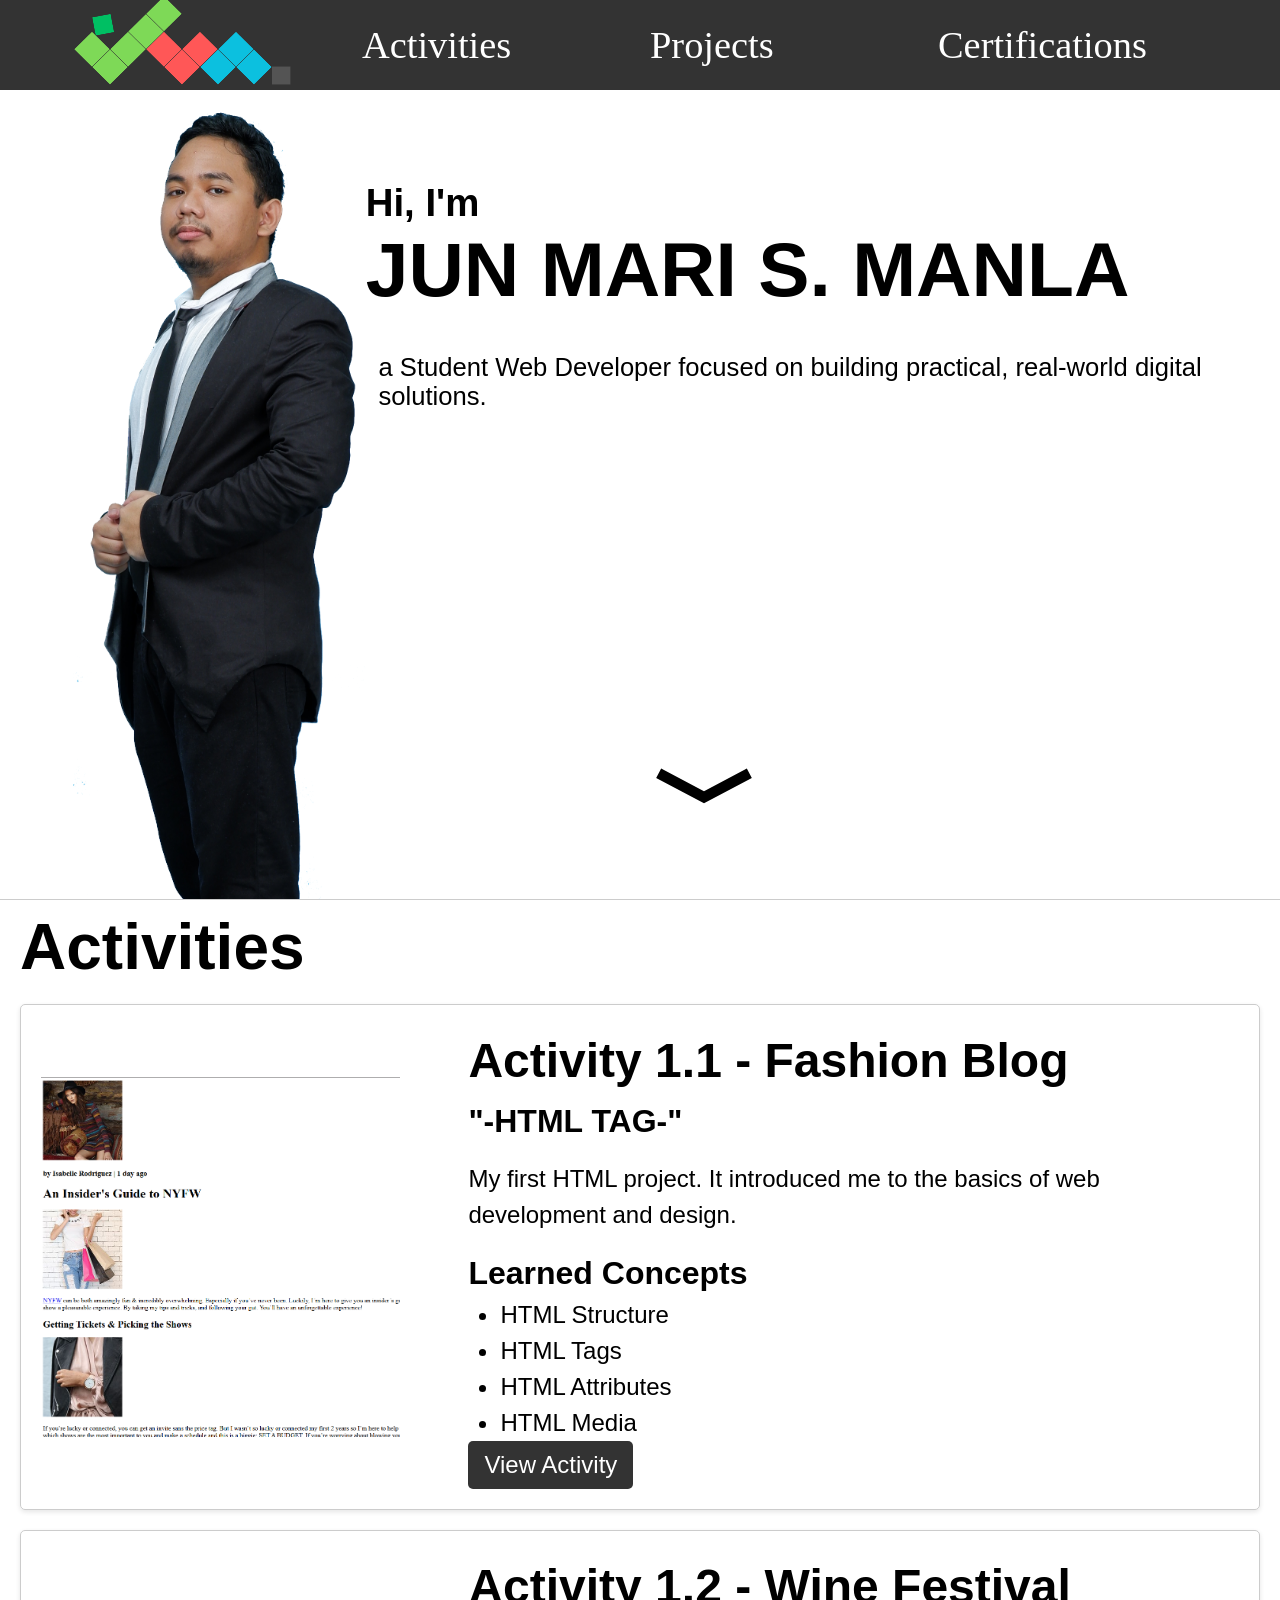
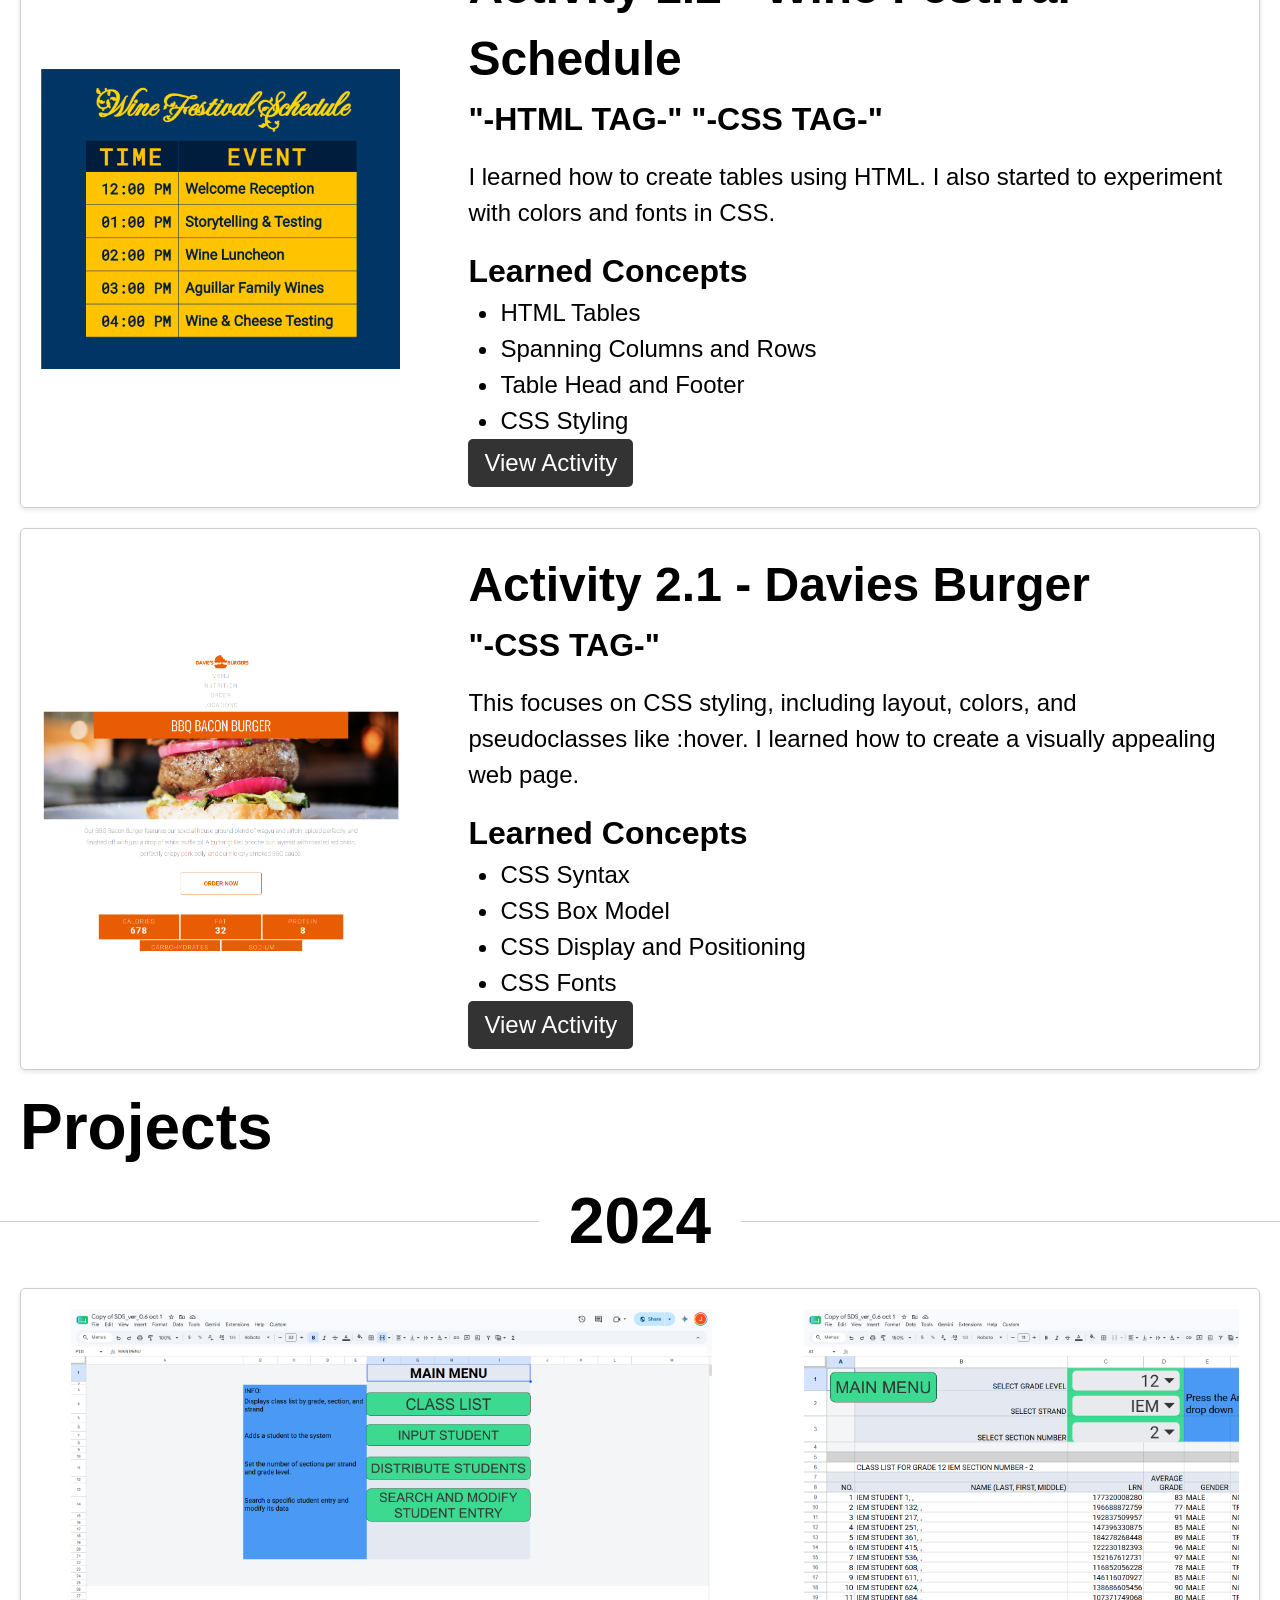
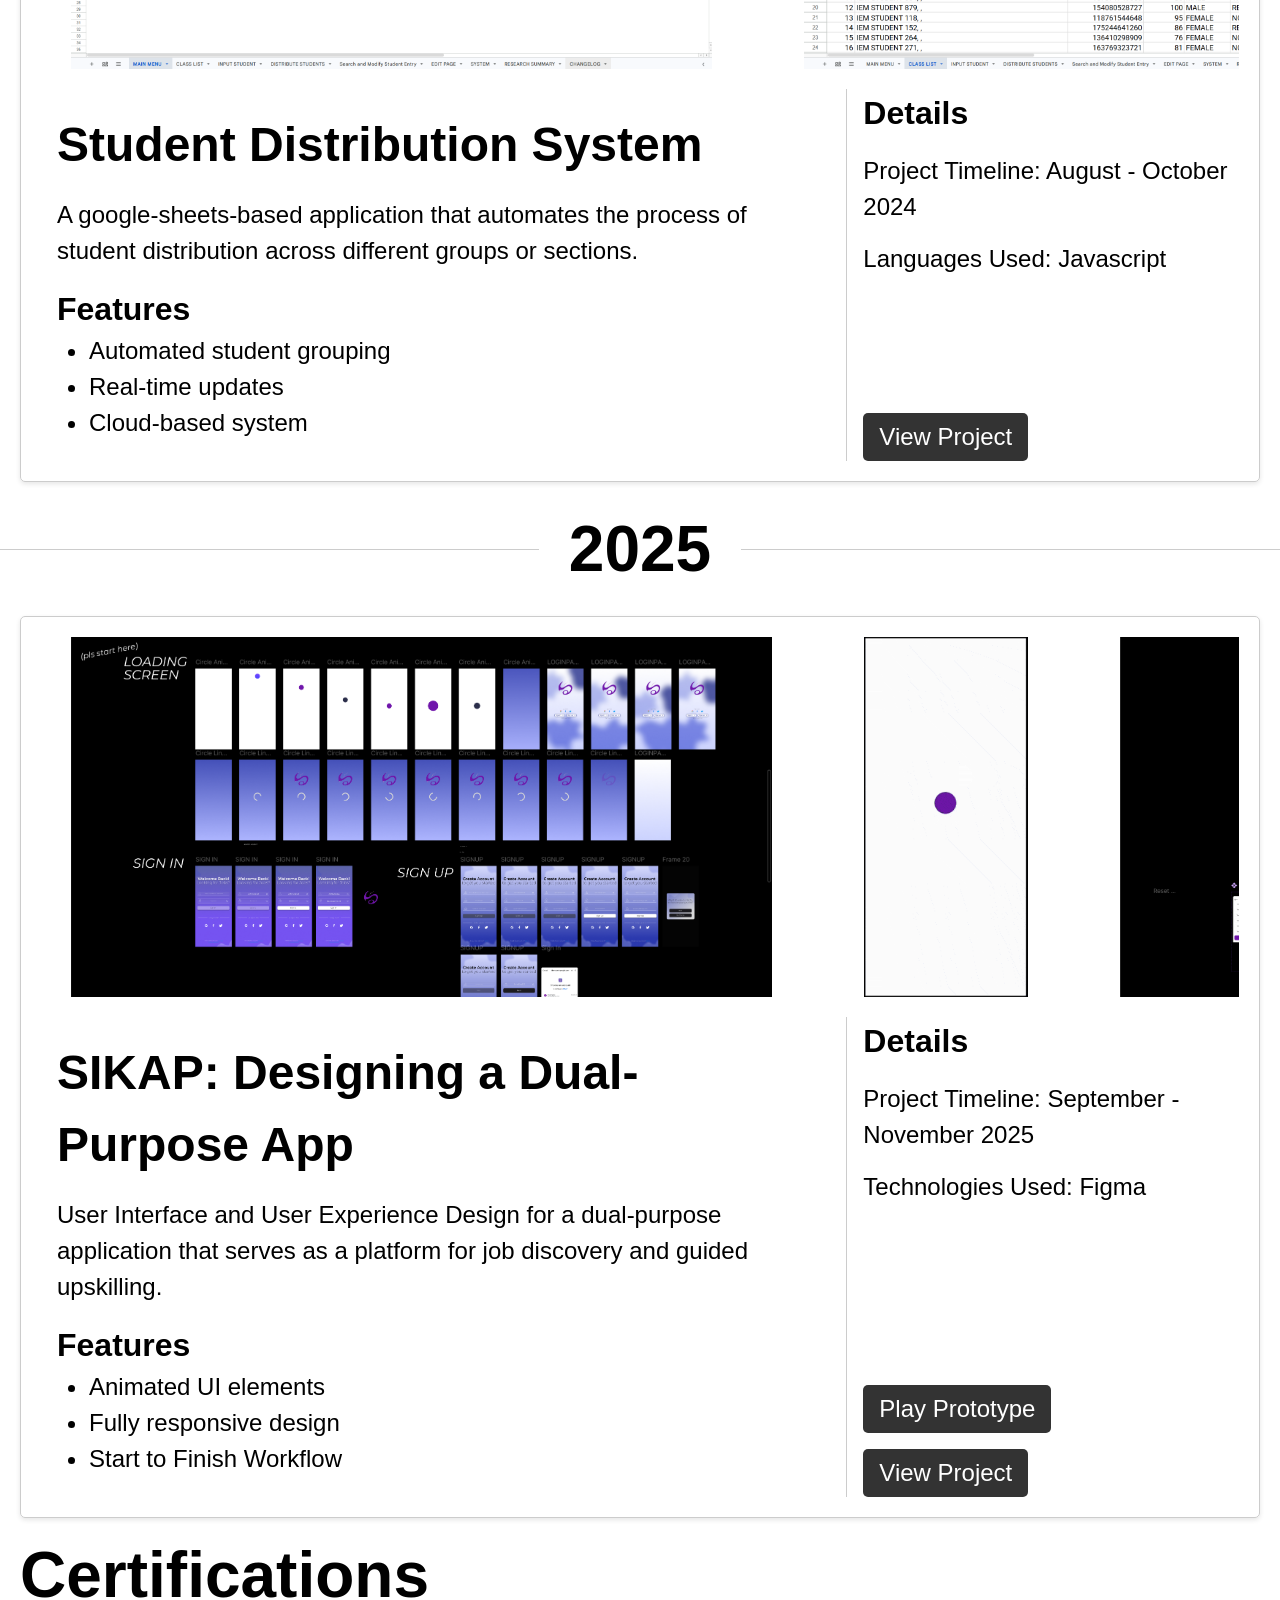
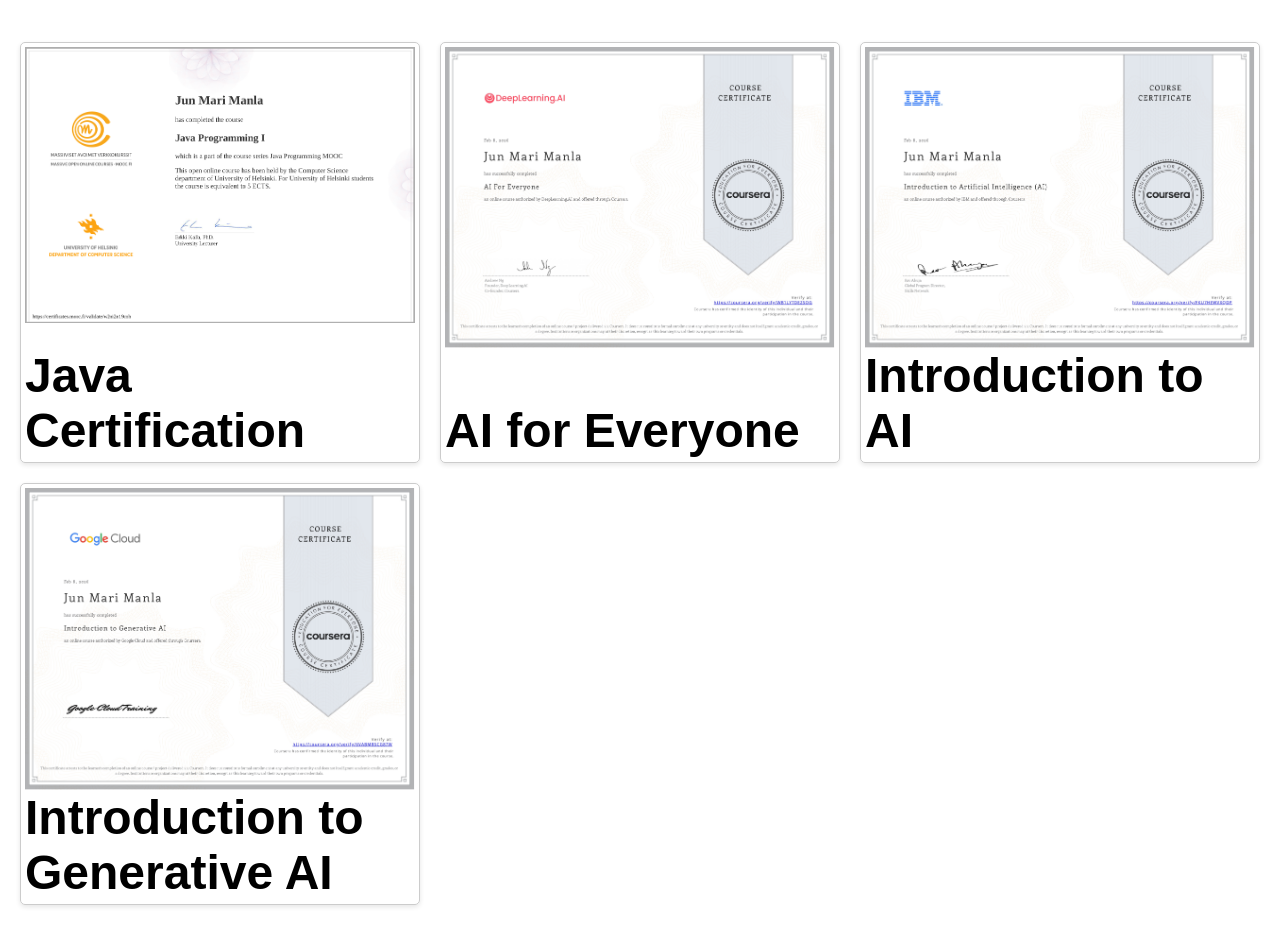
==== Portfolio/index.html @ 70e0fa08 "initial portfolio design" ====
<!doctype html>
<html lang="en">
    <head>
        <meta charset="UTF-8" />
        <meta name="viewport" content="width=device-width, initial-scale=1.0" />
        <title>Portfolio</title>
        <link rel="stylesheet" href="styles.css" />
    </head>

    <body>
        <header>
            <a href="#landing-page"
                ><img src="./Assets/web-logo.svg" alt="Web Logo"
            /></a>
            <a href="#activities">Activities</a>
            <a href="#projects">Projects</a>
            <a href="#certifications">Certifications</a>
        </header>

        <div id="landing-page">
            <img src="./Assets/me.png" alt="author image" />
            <div class="introduction">
                <h2 class="big">Hi, I'm</h2>
                <h1 class="huge">JUN MARI S. MANLA</h1>
                <p class="medium">
                    a Student Web Developer focused on building practical,
                    real-world digital solutions.
                </p>
                <a href="#activities" class="down-arrow"
                    ><img
                        src="./Assets/arrow-down-wide-line.svg"
                        alt="Down Arrow"
                /></a>
            </div>
        </div>

        <h1 id="activities">Activities</h1>
        <div id="act-container">
            <div class="activity">
                <img
                    src="./Assets/fashionblog.png"
                    alt="Fashion Blog Activity"
                />
                <div class="activity-details">
                    <h2>Activity 1.1 - Fashion Blog</h2>
                    <h3>"-HTML TAG-"</h3>
                    <p>
                        My first HTML project. It introduced me to the basics of
                        web development and design.
                    </p>
                    <h3>Learned Concepts</h3>
                    <ul>
                        <li>HTML Structure</li>
                        <li>HTML Tags</li>
                        <li>HTML Attributes</li>
                        <li>HTML Media</li>
                    </ul>
                    <a
                        href="https://june-05.github.io/Activities/Fashion/"
                        target="_blank"
                        rel="noopener noreferrer"
                    >
                        <button><p>View Activity</p></button>
                    </a>
                </div>
            </div>

            <div class="activity">
                <img
                    src="./Assets/WineFestival.png"
                    alt="Wine Festival Schedule Activity"
                />
                <div class="activity-details">
                    <h2>Activity 1.2 - Wine Festival Schedule</h2>
                    <h3>"-HTML TAG-" "-CSS TAG-"</h3>
                    <p>
                        I learned how to create tables using HTML. I also
                        started to experiment with colors and fonts in CSS.
                    </p>
                    <h3>Learned Concepts</h3>
                    <ul>
                        <li>HTML Tables</li>
                        <li>Spanning Columns and Rows</li>
                        <li>Table Head and Footer</li>
                        <li>CSS Styling</li>
                    </ul>
                    <a
                        href="https://june-05.github.io/Activities/Wine/"
                        target="_blank"
                        rel="noopener noreferrer"
                    >
                        <button><p>View Activity</p></button>
                    </a>
                </div>
            </div>

            <div class="activity">
                <img src="./Assets/Burger.png" alt="Davies Burger Activity" />
                <div class="activity-details">
                    <h2>Activity 2.1 - Davies Burger</h2>
                    <h3>"-CSS TAG-"</h3>
                    <p>
                        This focuses on CSS styling, including layout, colors,
                        and pseudoclasses like :hover. I learned how to create a
                        visually appealing web page.
                    </p>
                    <h3>Learned Concepts</h3>
                    <ul>
                        <li>CSS Syntax</li>
                        <li>CSS Box Model</li>
                        <li>CSS Display and Positioning</li>
                        <li>CSS Fonts</li>
                    </ul>
                    <a
                        href="https://june-05.github.io/Activities/Burger/"
                        target="_blank"
                        rel="noopener noreferrer"
                    >
                        <button><p>View Activity</p></button>
                    </a>
                </div>
            </div>
        </div>

        <h1 id="projects">Projects</h1>
        <div id="proj-container">
            <fieldset
                style="
                    border-top: 1px solid #ccc;
                    border-bottom: none;
                    border-left: none;
                    border-right: none;
                    text-align: center;
                "
            >
                <legend style="padding: 0 10px"><h1>2024</h1></legend>
            </fieldset>

            <div class="project">
                <!-- Carousel Tutorial https://www.aleksandrhovhannisyan.com/blog/image-carousel-tutorial/ -->
                <div class="carousel no-scrollbar">
                    <ol class="carousel-media" role="list">
                        <li class="carousel-item">
                            <img
                                src="./Assets/SDS_1.png"
                                alt="Slide 1"
                                class="carousel-image"
                                loading="lazy"
                                decoding="async"
                            />
                        </li>
                        <li class="carousel-item">
                            <img
                                src="./Assets/SDS_2.png"
                                alt="Slide 2"
                                class="carousel-image"
                                loading="lazy"
                                decoding="async"
                            />
                        </li>
                        <li class="carousel-item">
                            <img
                                src="./Assets/SDS_3.png"
                                alt="Slide 3"
                                class="carousel-image"
                                loading="lazy"
                                decoding="async"
                            />
                        </li>
                        <li class="carousel-item">
                            <img
                                src="./Assets/SDS_4.png"
                                alt="Slide 4"
                                class="carousel-image"
                                loading="lazy"
                                decoding="async"
                            />
                        </li>
                        <li class="carousel-item">
                            <img
                                src="./Assets/SDS_5.png"
                                alt="Slide 5"
                                class="carousel-image"
                                loading="lazy"
                                decoding="async"
                            />
                        </li>
                    </ol>
                </div>
                <div class="project-desc">
                    <h2>Student Distribution System</h2>
                    <p>
                        A google-sheets-based application that automates the
                        process of student distribution across different groups
                        or sections.
                    </p>
                    <h3>Features</h3>
                    <ul>
                        <li>Automated student grouping</li>
                        <li>Real-time updates</li>
                        <li>Cloud-based system</li>
                    </ul>
                </div>
                <div class="project-details">
                    <h3>Details</h3>
                    <p>Project Timeline: August - October 2024</p>
                    <p>Languages Used: Javascript</p>
                    <a
                        href="https://docs.google.com/spreadsheets/d/1LIIwSqbAruyI_gJvOYWBhGeZ61KDzXT1re8E7DlrZr8/edit?usp=sharing"
                        target="_blank"
                        rel="noopener noreferrer"
                    >
                        <button><p>View Project</p></button>
                    </a>
                </div>
            </div>

            <fieldset
                style="
                    border-top: 1px solid #ccc;
                    border-bottom: none;
                    border-left: none;
                    border-right: none;
                    text-align: center;
                "
            >
                <legend style="padding: 0 10px"><h1>2025</h1></legend>
            </fieldset>

            <div class="project">
                <!-- Carousel Tutorial https://www.aleksandrhovhannisyan.com/blog/image-carousel-tutorial/ -->
                <div class="carousel no-scrollbar">
                    <ol class="carousel-media" role="list">
                        <li class="carousel-item">
                            <img
                                src="./Assets/sikap1.png"
                                alt="Slide 1"
                                class="carousel-image"
                                loading="lazy"
                                decoding="async"
                            />
                        </li>
                        <li class="carousel-item">
                            <img
                                src="./Assets/sikap_gif1.gif"
                                alt="Slide 2"
                                class="carousel-image"
                                loading="lazy"
                                decoding="async"
                            />
                        </li>
                        <li class="carousel-item">
                            <img
                                src="./Assets/sikap2.png"
                                alt="Slide 3"
                                class="carousel-image"
                                loading="lazy"
                                decoding="async"
                            />
                        </li>
                        <li class="carousel-item">
                            <img
                                src="./Assets/sikap_gif2.gif"
                                alt="Slide 4"
                                class="carousel-image"
                                loading="lazy"
                                decoding="async"
                            />
                        </li>
                        <li class="carousel-item">
                            <img
                                src="./Assets/sikap_gif3.gif"
                                alt="Slide 5"
                                class="carousel-image"
                                loading="lazy"
                                decoding="async"
                            />
                        </li>
                        <li class="carousel-item">
                            <img
                                src="./Assets/sikap_gif4.gif"
                                alt="Slide 6"
                                class="carousel-image"
                                loading="lazy"
                                decoding="async"
                            />
                        </li>
                    </ol>
                </div>
                <div class="project-desc">
                    <h2>SIKAP: Designing a Dual-Purpose App</h2>
                    <p>
                        User Interface and User Experience Design for a dual-purpose application that serves as a platform for job discovery and guided upskilling.
                    </p>
                    <h3>Features</h3>
                    <ul>
                        <li>Animated UI elements</li>
                        <li>Fully responsive design</li>
                        <li>Start to Finish Workflow</li>
                    </ul>
                </div>
                <div class="project-details">
                    <h3>Details</h3>
                    <p>Project Timeline: September - November 2025</p>
                    <p>Technologies Used: Figma</p>
                    <a
                        href="https://www.figma.com/proto/uCsSbZrkTSMgM2eMP9kK3T/Group-9-BSIT1A-MACROHON-MANLA-NEPA?node-id=510-3364&p=f&viewport=800%2C421%2C0.18&t=CL1jtxoSWVKQL65O-1&scaling=scale-down&content-scaling=fixed&starting-point-node-id=510%3A3352&page-id=0%3A1"
                        target="_blank"
                        rel="noopener noreferrer"
                    >
                        <button class="top"><p>Play Prototype</p></button>
                    </a>
                    <a
                        href="https://www.figma.com/design/uCsSbZrkTSMgM2eMP9kK3T/Group-9-BSIT1A-MACROHON-MANLA-NEPA?node-id=0-1&t=b9Ep4sDA1TXbVDPp-1"
                        target="_blank"
                        rel="noopener noreferrer"
                    >
                        <button><p>View Project</p></button>
                    </a>
                </div>
            </div>

        </div>

        <h1 id="certifications">Certifications</h1>
        <div id="cert-container">
            <div class="cert" tabindex="0">
                <img
                    src="./Assets/java1.png"
                    alt="Java Certification"
                    width="100%"
                />
                <h2>Java Certification</h2>
            </div>

            <div class="details">
                <a href="./java1.png" target="_blank"> Open Image </a>
                <p>
                    Java Certification from Coursera, demonstrating proficiency
                    in Java programming and software development principles.
                </p>
            </div>

            <div class="cert" tabindex="1">
                <img
                    src="./Assets/coursera1.jpg"
                    alt="Java Certification"
                    width="100%"
                />
                <h2>AI for Everyone</h2>
            </div>

            <div class="details">
                <p>
                    AI for Everyone from Coursera, providing a comprehensive
                    introduction to the field of artificial intelligence.
                </p>
            </div>

            <div class="cert" tabindex="2">
                <img
                    src="./Assets/coursera2.jpg"
                    alt="Java Certification"
                    width="100%"
                />
                <h2>Introduction to AI</h2>
            </div>

            <div class="details">
                <p>
                    Introduction to AI from Coursera, providing a comprehensive
                    introduction to the field of artificial intelligence.
                </p>
            </div>

            <div class="cert" tabindex="3">
                <img
                    src="./Assets/coursera3.jpg"
                    alt="Java Certification"
                    width="100%"
                />
                <h2>Introduction to Generative AI</h2>
            </div>

            <div class="details">
                <p>
                    Introduction to Generative AI from Coursera, providing a
                    comprehensive introduction to the field of generative
                    artificial intelligence.
                </p>
            </div>
        </div>
    </body>
</html>
---- Portfolio/styles.css ----
* {
    box-sizing: border-box;
    margin: 0;
    padding: 0;
    scroll-behavior: smooth;
    scroll-padding-top: 10vh;
}


/* FONTS */
h1 {
    font-family: "Roboto", sans-serif;
    font-weight: 700;
    font-size: clamp(2rem, 4vw + 1rem, 4rem);
}

h2 {
    font-family: "Roboto", sans-serif;
    font-weight: 700;
    font-size: clamp(1.5rem, 3vw + 1rem, 3rem);
}

h3 {
    font-family: "Roboto", sans-serif;
    font-weight: 700;
    font-size: clamp(1.2rem, 2vw + 1rem, 2rem);
}

h4 {
    font-family: "Roboto", sans-serif;
    font-weight: 700;
    font-size: clamp(1rem, 1.5vw + 1rem, 1.5rem);
}

p, li{
    font-family: "Roboto", sans-serif;
    font-weight: 400;
    font-size: clamp(1rem, 1.5vw + 1rem, 1.5rem);
}

li {
    margin-left: 2rem;
}

p {
    margin-bottom: 1rem;
    margin-top: 1rem;
}

.big {
    font-size: 3vw;
    margin: 0 0px;
    padding: 0 0px;
    text-align: left;
}

.huge {
    font-size: 6vw;
    margin: 0 0px;
    padding: 0 0px;
    text-align: left;
}

.medium {
    font-size: 2vw;
    margin: 2vw 0px;
    padding: 1vw 1vw;
    text-align: left;
}


body {
    top: 10vh;
    position: relative;
}

header {
    font-size: 3vw;
    position: fixed;
    display: flex;
    justify-content: space-between;
    align-items: center;
    padding: 0% 5%;
    top: 0;
    width: 100%;
    height: 10%;
    background-color: #333;
    z-index: 100;
}

header a {
    color: white;
    width: 100%;
    text-decoration: none;
    margin: 0 10px;
}

header img {
    max-height: 10vh;
    width: auto;
    object-fit: contain;
}

h1 {
    margin: 10px 20px;
}

#cert-container {
    display: grid;
    grid-template-columns: repeat(auto-fit, minmax(300px, 1fr));
    align-items: bottom;
    gap: 20px;
    padding: 20px;
}

.cert {
    display: flex;
    flex-direction: column;
    border: 1px solid #ccc;
    border-radius: 5px;
    box-shadow: 0 2px 5px rgba(0, 0, 0, 0.1);
    padding: 1%;
    justify-content: space-between;
    cursor: pointer;
}

.cert:hover {
    transform: scale(1.02);
    transition: transform 0.2s ease;
}

.cert:focus {
    transform: scale(1);
    transition: transform 0.2s ease;
}

.cert:focus + .details {
    display: block;
    margin: 0 auto;
}

.details {
    display: none;
    position: fixed;
    left: 10%;
    top: 10%;
    width: 80%;
    height: 80%;
    background-color: rgba(0, 0, 0, 0.8);
    color: white;
    padding: 20px;
    border-radius: 5px;
    z-index: 10;
}

.details a {
    color: #00f;
    text-decoration: underline;
}

.activity {
    display: flex;
    flex-direction: row;
    align-items: top;
    gap: 20px;
    margin: 20px;
    padding: 20px;
    border: 1px solid #ccc;
    border-radius: 5px;
    box-shadow: 0 2px 5px rgba(0, 0, 0, 0.1);
}

.activity img {
    display: block;
    width: 30%;
    aspect-ratio: 1/1;
    object-fit: contain;
}

.activity-details {
    position: relative;
    line-height: 1.5;
    padding-bottom: 3rem;
    padding-left: 3rem;    
}

.activity-details button,
.project-details button {
    position: absolute;
    bottom: 0%;
    line-height: 0;
    padding: 0.5rem 1rem;
    background-color: #333;
    color: white;
    border: none;
    border-radius: 5px;
    cursor: pointer;
}

.project-details .top{
    bottom: 4rem;
}

.project {
    display: grid;
    grid-template-columns: 2fr 1fr;
    gap: 20px;
    margin: 20px;
    padding: 20px;
    border: 1px solid #ccc;
    border-radius: 5px;
    box-shadow: 0 2px 5px rgba(0, 0, 0, 0.1);

    anchor-scope: --tooltip-anchor;
}

.project-desc {
    padding: 20px;
    line-height: 1.5;
    padding-left: 1rem;
}

.project-details {
    position: relative;
    line-height: 1.5;
    border-left: 1px solid #ccc;
    padding-left: 1rem;
}



.carousel {
    grid-column: span 2;

    anchor-name: --tooltip-anchor;
    

    overflow-x: auto;
    scroll-snap-type: x mandatory;
    scroll-behavior: smooth;

    /* Buttons from https://developer.chrome.com/blog/carousels-with-css#meet_scroll-button_and_scroll-marker */
    &::scroll-button(*) {
        position: absolute;
        border-radius: 100%;
        width: 4rem;
        font-size: 3rem;
        aspect-ratio: 1/1;
        position-anchor: --tooltip-anchor;
        position-area: center;
    }

    &::scroll-button(left) {
        content: "<" / "Scroll Left";
        left: calc(anchor(left) - 2%);
    }

    &::scroll-button(right) {
        content: ">" / "Scroll Right";
        right: calc(anchor(right) - 2%);
    }

    &::scroll-button(*):focus-visible {
        outline-offset: 5px;
    }

    /* scroll-marker-group: after; */
}

.carousel [role="list"] {
    padding: 0;
    list-style: none;
}

.carousel-media {
    display: flex;
}

.carousel-item {
    padding: 0 30px;
    height: 40vh;
    flex-shrink: 0;
    scroll-snap-align: center;
    scroll-snap-stop: always;

    /* ::scroll-marker {
        content: 'O' / "O";
    }

    ::scroll-marker:target-current {
    background: var(red);
  } */
}

.carousel-item:first-of-type {
    /* Allow users to fully scroll to the start */
    scroll-snap-align: start;
}
.carousel-item:last-of-type {
    /* Allow users to fully scroll to the end */
    scroll-snap-align: end;
}

.carousel-item > *,
.carousel-item :is(picture, figure, img, gif) {
    height: 100%;
}

.carousel-item img {
    display: block;
    width: auto;
}

.no-scrollbar {
    /* Safari, Chrome, and Opera */
    &::-webkit-scrollbar {
        display: none;
    }
    /* Firefox */
    scrollbar-width: none;
    /* IE and Edge */
    -ms-overflow-style: none;
}

#landing-page {
    height: 90vh;
    width: 100%;

    display: grid;
    grid-template-columns: 2fr 5fr;
    border-bottom: 1px solid #ccc;
    overflow: hidden;
}

#landing-page img {
    object-fit: cover;
    height: 80%;
    max-width: 100%;
    z-index: 5;
    justify-self: end;
}

.introduction {
    margin-top: 10%;
}

.introduction a {
    width: 10vw;
    position: absolute;
    left: 50%;
    top: 70vh;
    animation: jumpInfinite 1.5s infinite;
}

@keyframes jumpInfinite {
  0% {
    margin-top: 0;
  }
  50% {
    margin-top: 20px;
  }
  100% {
    margin-top: 0;
  }
}
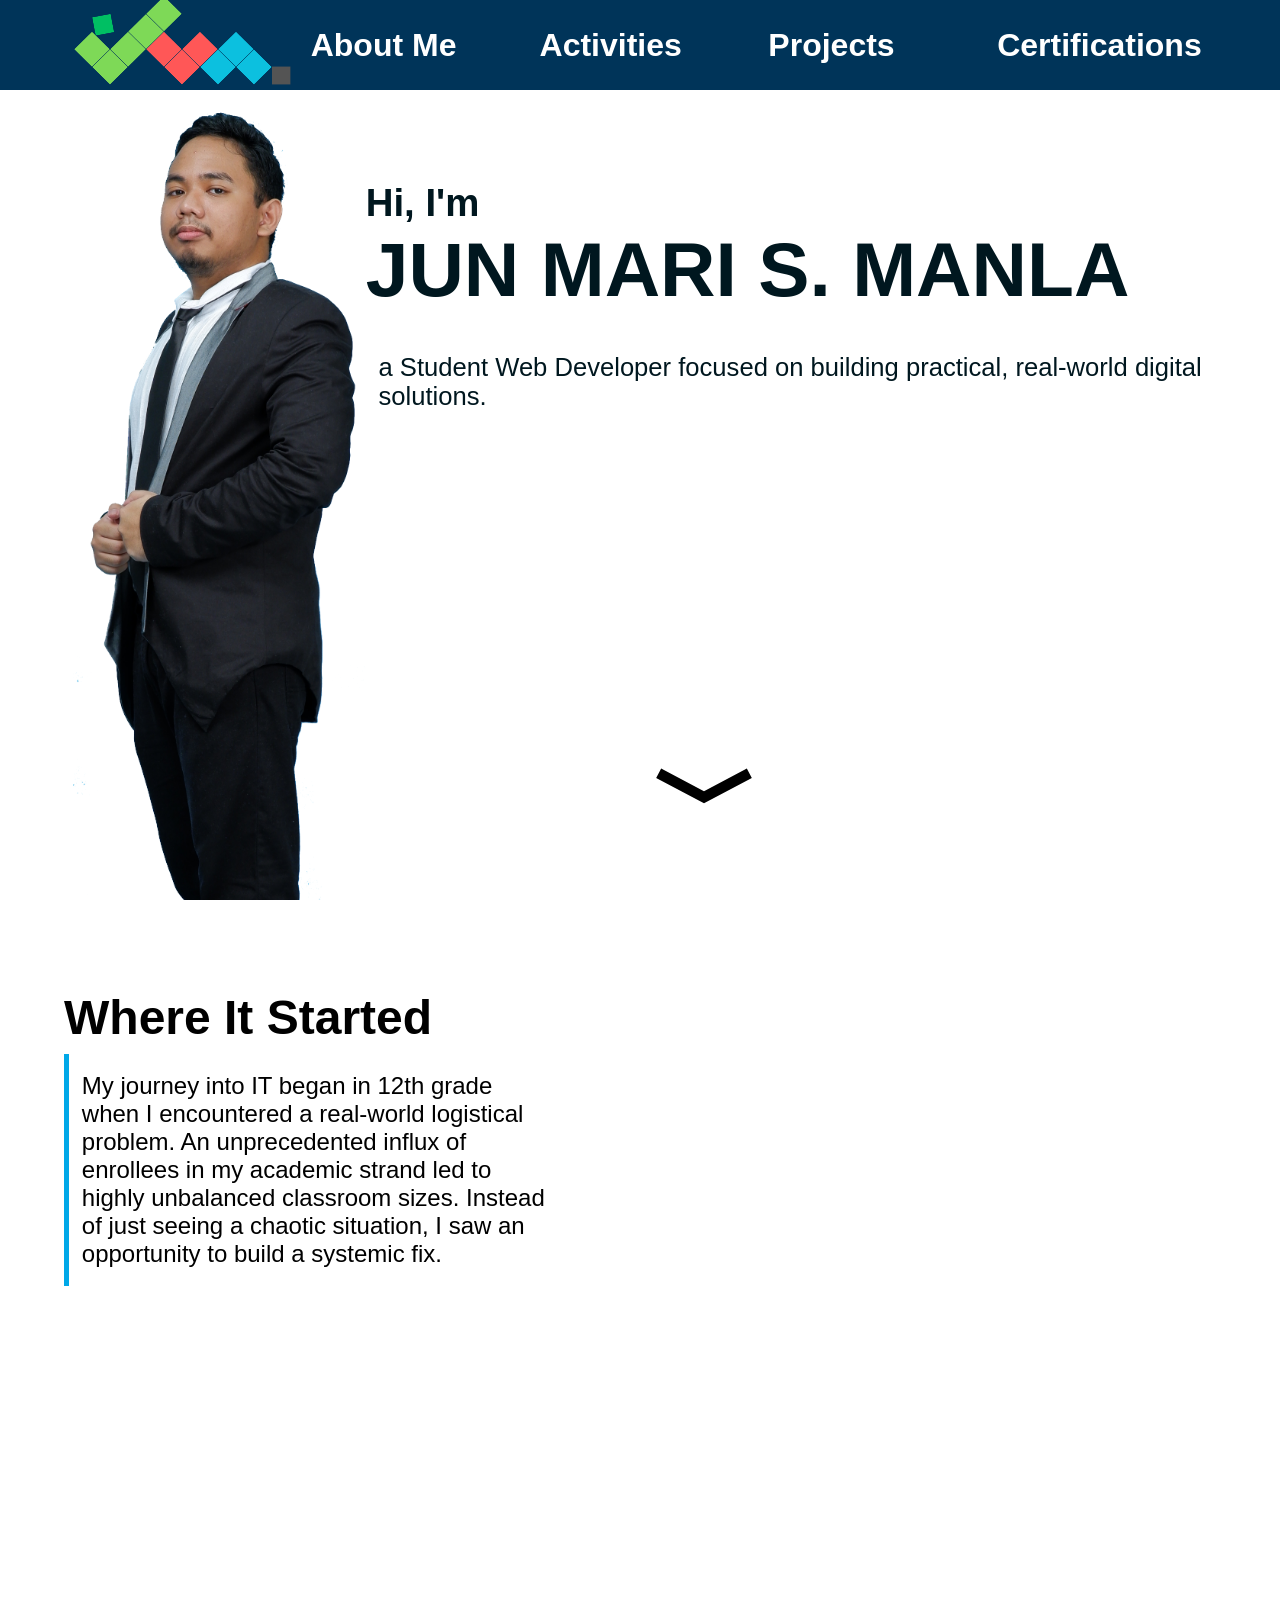
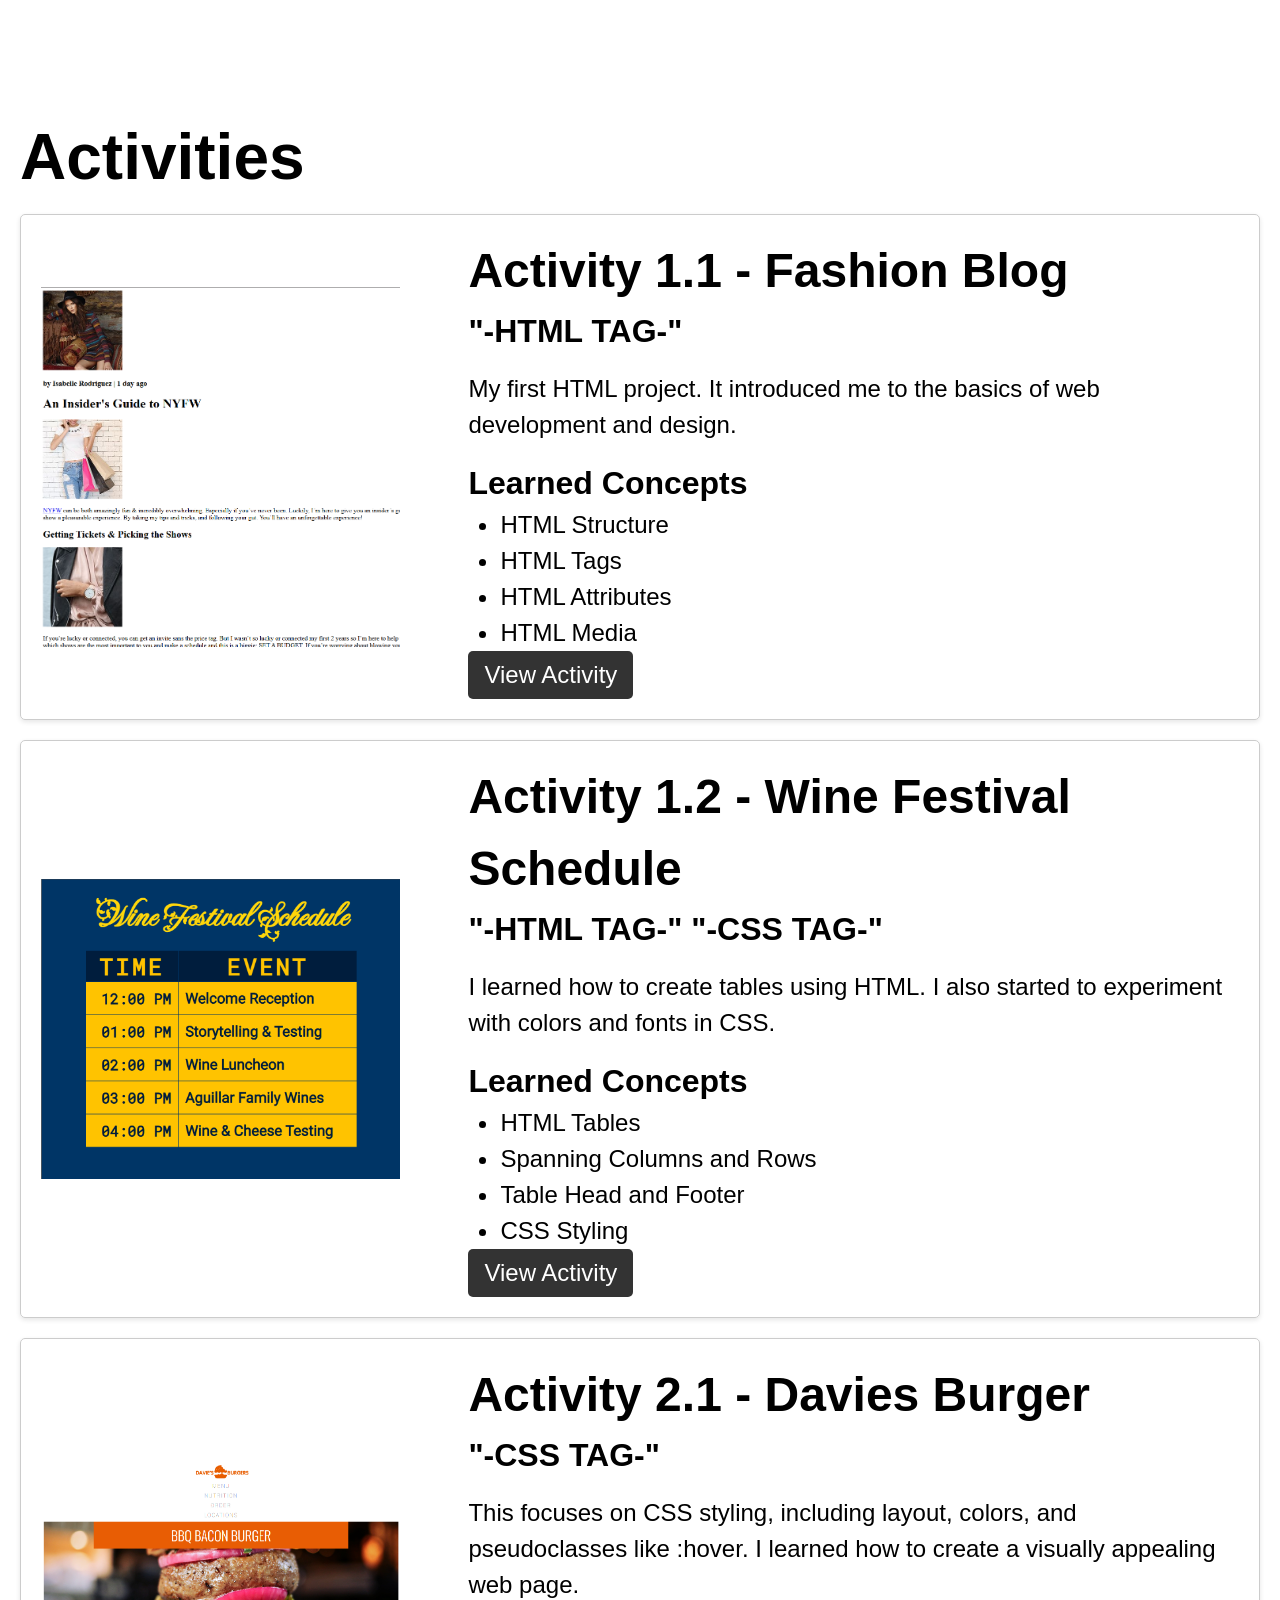
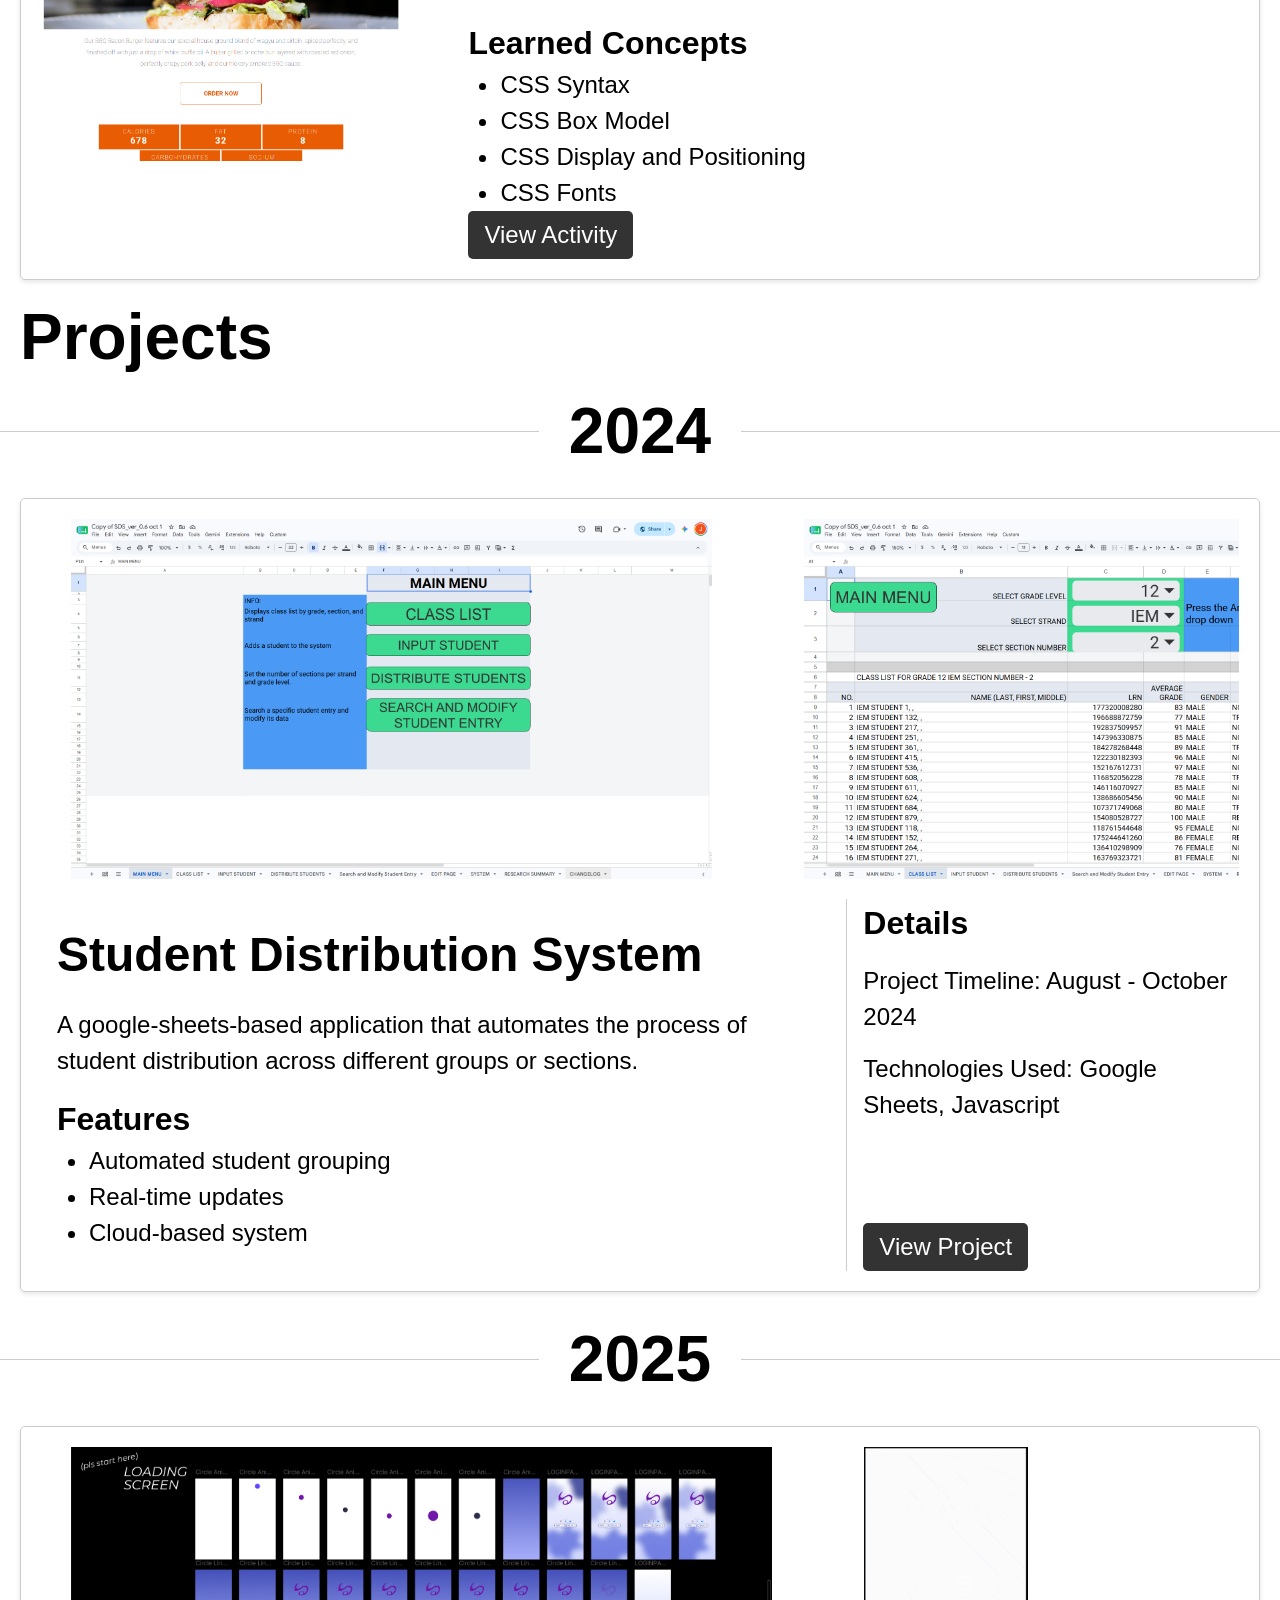
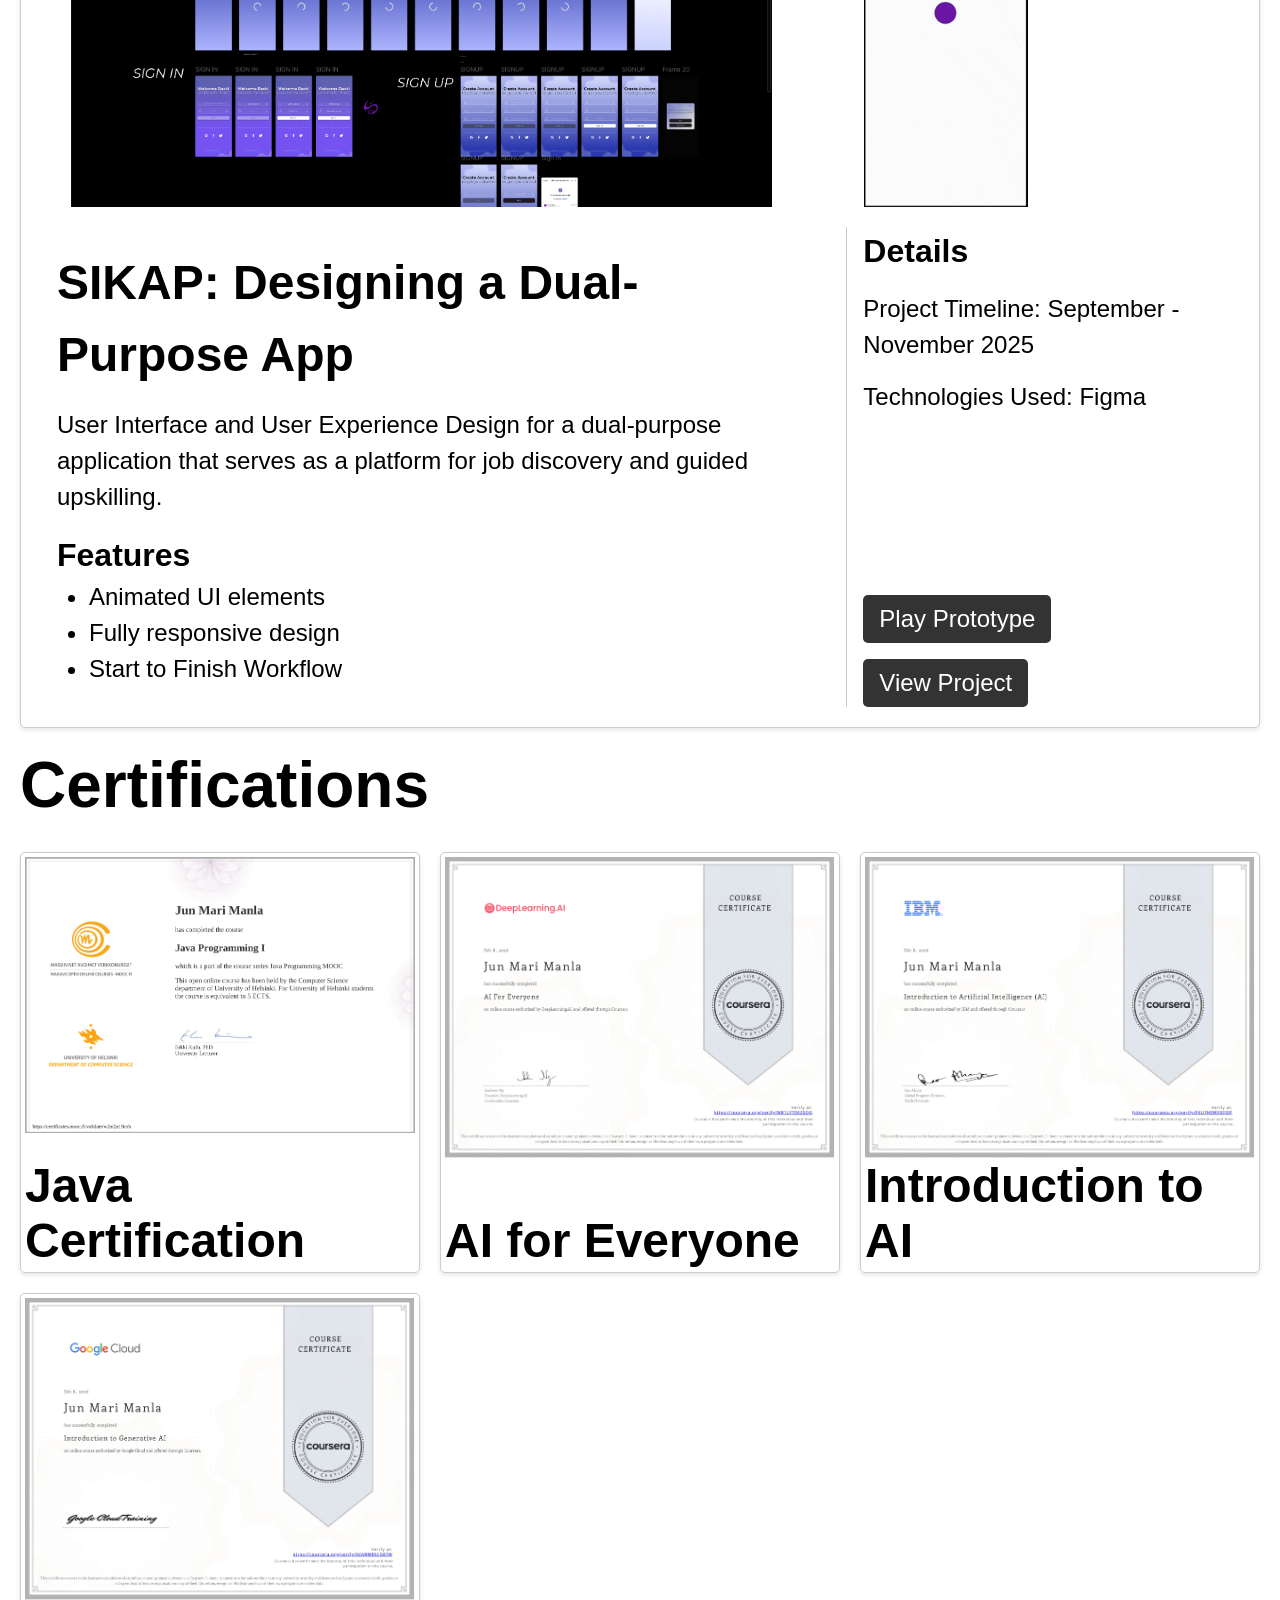
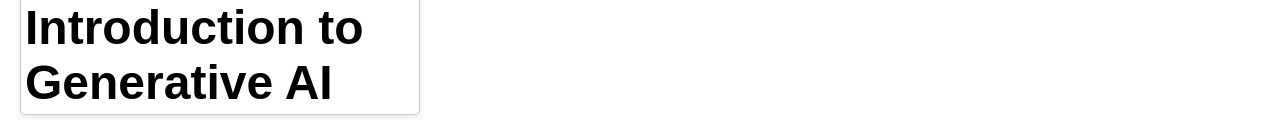
==== commit 27f90bb3: "added about me, color theme" ====
--- a/Portfolio/index.html
+++ b/Portfolio/index.html
@@ -12,9 +12,10 @@
             <a href="#landing-page"
                 ><img src="./Assets/web-logo.svg" alt="Web Logo"
             /></a>
-            <a href="#activities">Activities</a>
-            <a href="#projects">Projects</a>
-            <a href="#certifications">Certifications</a>
+            <a href="#about-me"><h3>About Me</h3></a>
+            <a href="#activities"><h3>Activities</h3></a>
+            <a href="#projects"><h3>Projects</h3></a>
+            <a href="#certifications"><h3>Certifications</h3></a>
         </header>
 
         <div id="landing-page">
@@ -26,11 +27,52 @@
                     a Student Web Developer focused on building practical,
                     real-world digital solutions.
                 </p>
-                <a href="#activities" class="down-arrow"
+                <a href="#about-me" class="down-arrow"
                     ><img
                         src="./Assets/arrow-down-wide-line.svg"
                         alt="Down Arrow"
                 /></a>
+            </div>
+        </div>
+
+        <div id="about-me">
+            <div class="carousel no-scrollbar">
+                <ol class="carousel-media" role="list">
+                    <li class="carousel-item flex-column">
+                        <h2>Where It Started</h2>
+                        <p>
+                            My journey into IT began in 12th grade when I
+                            encountered a real-world logistical problem. An
+                            unprecedented influx of enrollees in my academic
+                            strand led to highly unbalanced classroom sizes.
+                            Instead of just seeing a chaotic situation, I saw an
+                            opportunity to build a systemic fix.
+                        </p>
+                    </li>
+                    <li class="carousel-item flex-column">
+                        <h2>The First Solution</h2>
+                        <p>
+                            I developed an automated Google Sheets system to
+                            evenly distribute students and pitched the solution
+                            to my adviser. This initiative evolved into my very
+                            first technical project: the "Student Distribution
+                            System." <br>
+                            <br>
+                            ​Building this tool was a
+                            major turning point.It made me realize my passion
+                            for using technology to solve real-world problems.
+                        </p>
+                    </li>
+                    <li class="carousel-item flex-column">
+                        <h2>Looking Ahead</h2>
+                        <p>
+                            Moving forward, my goal is to integrate the latest
+                            technologies to build intuitive, user-centered
+                            solutions—creating digital applications that people
+                            genuinely want to use every day.
+                        </p>
+                    </li>
+                </ol>
             </div>
         </div>
 
@@ -204,7 +246,7 @@
                 <div class="project-details">
                     <h3>Details</h3>
                     <p>Project Timeline: August - October 2024</p>
-                    <p>Languages Used: Javascript</p>
+                    <p>Technologies Used: Google Sheets, Javascript</p>
                     <a
                         href="https://docs.google.com/spreadsheets/d/1LIIwSqbAruyI_gJvOYWBhGeZ61KDzXT1re8E7DlrZr8/edit?usp=sharing"
                         target="_blank"
@@ -290,7 +332,9 @@
                 <div class="project-desc">
                     <h2>SIKAP: Designing a Dual-Purpose App</h2>
                     <p>
-                        User Interface and User Experience Design for a dual-purpose application that serves as a platform for job discovery and guided upskilling.
+                        User Interface and User Experience Design for a
+                        dual-purpose application that serves as a platform for
+                        job discovery and guided upskilling.
                     </p>
                     <h3>Features</h3>
                     <ul>
@@ -319,7 +363,6 @@
                     </a>
                 </div>
             </div>
-
         </div>
 
         <h1 id="certifications">Certifications</h1>
--- a/Portfolio/styles.css
+++ b/Portfolio/styles.css
@@ -6,6 +6,14 @@
     scroll-padding-top: 10vh;
 }
 
+/* COLORS */
+:root {
+    --black:#00171f;
+    --dark-blue:#003459;
+    --blue:#007ea7;
+    --light-blue:#00a8e8;
+    --white:#ffffff;
+}
 
 /* FONTS */
 h1 {
@@ -14,6 +22,10 @@
     font-size: clamp(2rem, 4vw + 1rem, 4rem);
 }
 
+h1 {
+    margin: 10px 20px;
+}
+
 h2 {
     font-family: "Roboto", sans-serif;
     font-weight: 700;
@@ -68,12 +80,13 @@
     text-align: left;
 }
 
-
+/* Main Container */
 body {
     top: 10vh;
     position: relative;
 }
 
+/* Header */
 header {
     font-size: 3vw;
     position: fixed;
@@ -84,12 +97,12 @@
     top: 0;
     width: 100%;
     height: 10%;
-    background-color: #333;
+    background-color: var(--dark-blue);
     z-index: 100;
 }
 
 header a {
-    color: white;
+    color: var(--white);
     width: 100%;
     text-decoration: none;
     margin: 0 10px;
@@ -101,10 +114,242 @@
     object-fit: contain;
 }
 
-h1 {
-    margin: 10px 20px;
-}
-
+/* Landing Page */
+#landing-page {
+    height: 90vh;
+    width: 100%;
+    color: var(--black);
+    display: grid;
+    grid-template-columns: 2fr 5fr;
+    overflow: hidden;
+    background-color: var(--white);
+}
+
+#landing-page img {
+    object-fit: cover;
+    height: 80%;
+    max-width: 100%;
+    z-index: 5;
+    justify-self: end;
+}
+
+.introduction {
+    margin-top: 10%;
+}
+
+.introduction a {
+    width: 10vw;
+    position: absolute;
+    left: 50%;
+    top: 70vh;
+    animation: jumpInfinite 1.5s infinite;
+}
+
+@keyframes jumpInfinite {
+  0% {
+    transform: translateY(0);
+  }
+  50% {
+    transform: translateY(20px);
+  }
+  100% {
+    transform: translateY(0);
+  }
+}
+
+
+/* About Me */
+#about-me {
+    height: 90vh;
+    width: auto;
+    display: grid;
+    grid-template-columns: 1fr 1fr 2fr;
+    align-items: space-between;
+}
+
+    /* Uses the already exisiting carousel from the projects tab with a few modifications */
+.carousel-item.flex-column {
+    padding: 10vh 5vw 0 5vw;
+    width: 100%; 
+    display: flex;
+    flex-direction: column;
+    justify-content: baseline;
+
+    p {
+        padding: 2vh 2vw 2vh 1vw;
+        height: auto;
+        margin: 1vh 0;
+        border-left: 5px solid var(--light-blue); 
+    }
+} 
+
+/* Activities */
+.activity {
+    display: flex;
+    flex-direction: row;
+    align-items: top;
+    gap: 20px;
+    margin: 20px;
+    padding: 20px;
+    border: 1px solid #ccc;
+    border-radius: 5px;
+    box-shadow: 0 2px 5px rgba(0, 0, 0, 0.1);
+}
+
+.activity img {
+    display: block;
+    width: 30%;
+    aspect-ratio: 1/1;
+    object-fit: contain;
+}
+
+.activity-details {
+    position: relative;
+    line-height: 1.5;
+    padding-bottom: 3rem;
+    padding-left: 3rem;    
+}
+
+.activity-details button,
+.project-details button {
+    position: absolute;
+    bottom: 0%;
+    line-height: 0;
+    padding: 0.5rem 1rem;
+    background-color: #333;
+    color: white;
+    border: none;
+    border-radius: 5px;
+    cursor: pointer;
+}
+
+/* Projects */
+.project-details .top{
+    bottom: 4rem;
+}
+
+.project {
+    display: grid;
+    grid-template-columns: 2fr 1fr;
+    gap: 20px;
+    margin: 20px;
+    padding: 20px;
+    border: 1px solid #ccc;
+    border-radius: 5px;
+    box-shadow: 0 2px 5px rgba(0, 0, 0, 0.1);
+
+    anchor-scope: --tooltip-anchor;
+}
+
+.project-desc {
+    padding: 20px;
+    line-height: 1.5;
+    padding-left: 1rem;
+}
+
+.project-details {
+    position: relative;
+    line-height: 1.5;
+    border-left: 1px solid #ccc;
+    padding-left: 1rem;
+}
+
+    /* Carousel for Projects */
+.carousel {
+    grid-column: span 2;
+
+    anchor-name: --tooltip-anchor;
+    
+
+    overflow-x: auto;
+    scroll-snap-type: x mandatory;
+    scroll-behavior: smooth;
+
+    /* Buttons from https://developer.chrome.com/blog/carousels-with-css#meet_scroll-button_and_scroll-marker */
+    &::scroll-button(*) {
+        position: absolute;
+        border-radius: 100%;
+        width: 4rem;
+        font-size: 3rem;
+        aspect-ratio: 1/1;
+        position-anchor: --tooltip-anchor;
+        position-area: center;
+    }
+
+    &::scroll-button(left) {
+        content: "<" / "Scroll Left";
+        left: calc(anchor(left) - 2%);
+    }
+
+    &::scroll-button(right) {
+        content: ">" / "Scroll Right";
+        right: calc(anchor(right) - 2%);
+    }
+
+    &::scroll-button(*):focus-visible {
+        outline-offset: 5px;
+    }
+
+    /* scroll-marker-group: after; */
+}
+
+.carousel [role="list"] {
+    padding: 0;
+    list-style: none;
+}
+
+.carousel-media {
+    display: flex;
+}
+
+.carousel-item {
+    padding: 0 30px;
+    height: 40vh;
+    flex-shrink: 0;
+    scroll-snap-align: center;
+    scroll-snap-stop: always;
+
+    /* ::scroll-marker {
+        content: 'O' / "O";
+    }
+
+    ::scroll-marker:target-current {
+    background: var(red);
+  } */
+}
+
+.carousel-item:first-of-type {
+    /* Allow users to fully scroll to the start */
+    scroll-snap-align: start;
+}
+.carousel-item:last-of-type {
+    /* Allow users to fully scroll to the end */
+    scroll-snap-align: end;
+}
+
+.carousel-item > *,
+.carousel-item :is(picture, figure, img, gif) {
+    height: 100%;
+}
+
+.carousel-item img {
+    display: block;
+    width: auto;
+}
+
+.no-scrollbar {
+    /* Safari, Chrome, and Opera */
+    &::-webkit-scrollbar {
+        display: none;
+    }
+    /* Firefox */
+    scrollbar-width: none;
+    /* IE and Edge */
+    -ms-overflow-style: none;
+}
+
+
+/* Certificates */
 #cert-container {
     display: grid;
     grid-template-columns: repeat(auto-fit, minmax(300px, 1fr));
@@ -158,208 +403,3 @@
     text-decoration: underline;
 }
 
-.activity {
-    display: flex;
-    flex-direction: row;
-    align-items: top;
-    gap: 20px;
-    margin: 20px;
-    padding: 20px;
-    border: 1px solid #ccc;
-    border-radius: 5px;
-    box-shadow: 0 2px 5px rgba(0, 0, 0, 0.1);
-}
-
-.activity img {
-    display: block;
-    width: 30%;
-    aspect-ratio: 1/1;
-    object-fit: contain;
-}
-
-.activity-details {
-    position: relative;
-    line-height: 1.5;
-    padding-bottom: 3rem;
-    padding-left: 3rem;    
-}
-
-.activity-details button,
-.project-details button {
-    position: absolute;
-    bottom: 0%;
-    line-height: 0;
-    padding: 0.5rem 1rem;
-    background-color: #333;
-    color: white;
-    border: none;
-    border-radius: 5px;
-    cursor: pointer;
-}
-
-.project-details .top{
-    bottom: 4rem;
-}
-
-.project {
-    display: grid;
-    grid-template-columns: 2fr 1fr;
-    gap: 20px;
-    margin: 20px;
-    padding: 20px;
-    border: 1px solid #ccc;
-    border-radius: 5px;
-    box-shadow: 0 2px 5px rgba(0, 0, 0, 0.1);
-
-    anchor-scope: --tooltip-anchor;
-}
-
-.project-desc {
-    padding: 20px;
-    line-height: 1.5;
-    padding-left: 1rem;
-}
-
-.project-details {
-    position: relative;
-    line-height: 1.5;
-    border-left: 1px solid #ccc;
-    padding-left: 1rem;
-}
-
-
-
-.carousel {
-    grid-column: span 2;
-
-    anchor-name: --tooltip-anchor;
-    
-
-    overflow-x: auto;
-    scroll-snap-type: x mandatory;
-    scroll-behavior: smooth;
-
-    /* Buttons from https://developer.chrome.com/blog/carousels-with-css#meet_scroll-button_and_scroll-marker */
-    &::scroll-button(*) {
-        position: absolute;
-        border-radius: 100%;
-        width: 4rem;
-        font-size: 3rem;
-        aspect-ratio: 1/1;
-        position-anchor: --tooltip-anchor;
-        position-area: center;
-    }
-
-    &::scroll-button(left) {
-        content: "<" / "Scroll Left";
-        left: calc(anchor(left) - 2%);
-    }
-
-    &::scroll-button(right) {
-        content: ">" / "Scroll Right";
-        right: calc(anchor(right) - 2%);
-    }
-
-    &::scroll-button(*):focus-visible {
-        outline-offset: 5px;
-    }
-
-    /* scroll-marker-group: after; */
-}
-
-.carousel [role="list"] {
-    padding: 0;
-    list-style: none;
-}
-
-.carousel-media {
-    display: flex;
-}
-
-.carousel-item {
-    padding: 0 30px;
-    height: 40vh;
-    flex-shrink: 0;
-    scroll-snap-align: center;
-    scroll-snap-stop: always;
-
-    /* ::scroll-marker {
-        content: 'O' / "O";
-    }
-
-    ::scroll-marker:target-current {
-    background: var(red);
-  } */
-}
-
-.carousel-item:first-of-type {
-    /* Allow users to fully scroll to the start */
-    scroll-snap-align: start;
-}
-.carousel-item:last-of-type {
-    /* Allow users to fully scroll to the end */
-    scroll-snap-align: end;
-}
-
-.carousel-item > *,
-.carousel-item :is(picture, figure, img, gif) {
-    height: 100%;
-}
-
-.carousel-item img {
-    display: block;
-    width: auto;
-}
-
-.no-scrollbar {
-    /* Safari, Chrome, and Opera */
-    &::-webkit-scrollbar {
-        display: none;
-    }
-    /* Firefox */
-    scrollbar-width: none;
-    /* IE and Edge */
-    -ms-overflow-style: none;
-}
-
-#landing-page {
-    height: 90vh;
-    width: 100%;
-
-    display: grid;
-    grid-template-columns: 2fr 5fr;
-    border-bottom: 1px solid #ccc;
-    overflow: hidden;
-}
-
-#landing-page img {
-    object-fit: cover;
-    height: 80%;
-    max-width: 100%;
-    z-index: 5;
-    justify-self: end;
-}
-
-.introduction {
-    margin-top: 10%;
-}
-
-.introduction a {
-    width: 10vw;
-    position: absolute;
-    left: 50%;
-    top: 70vh;
-    animation: jumpInfinite 1.5s infinite;
-}
-
-@keyframes jumpInfinite {
-  0% {
-    margin-top: 0;
-  }
-  50% {
-    margin-top: 20px;
-  }
-  100% {
-    margin-top: 0;
-  }
-}
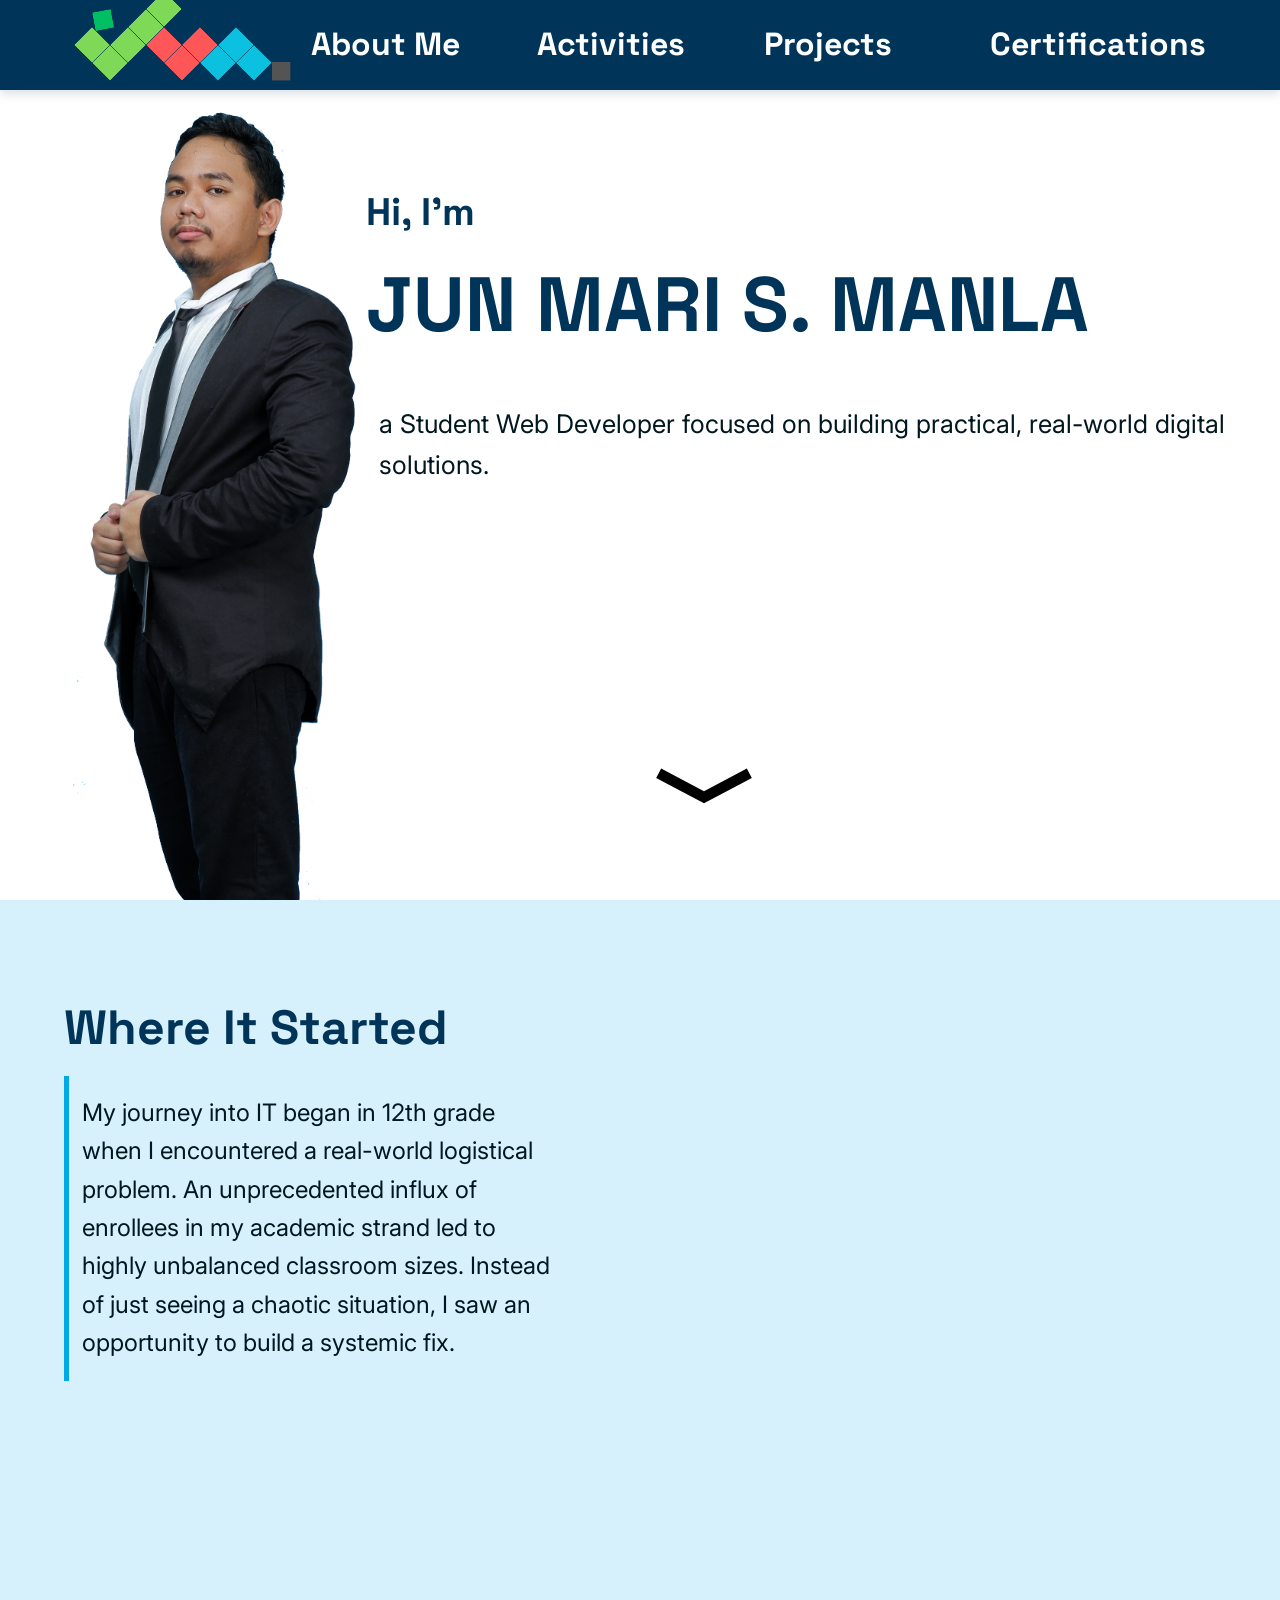
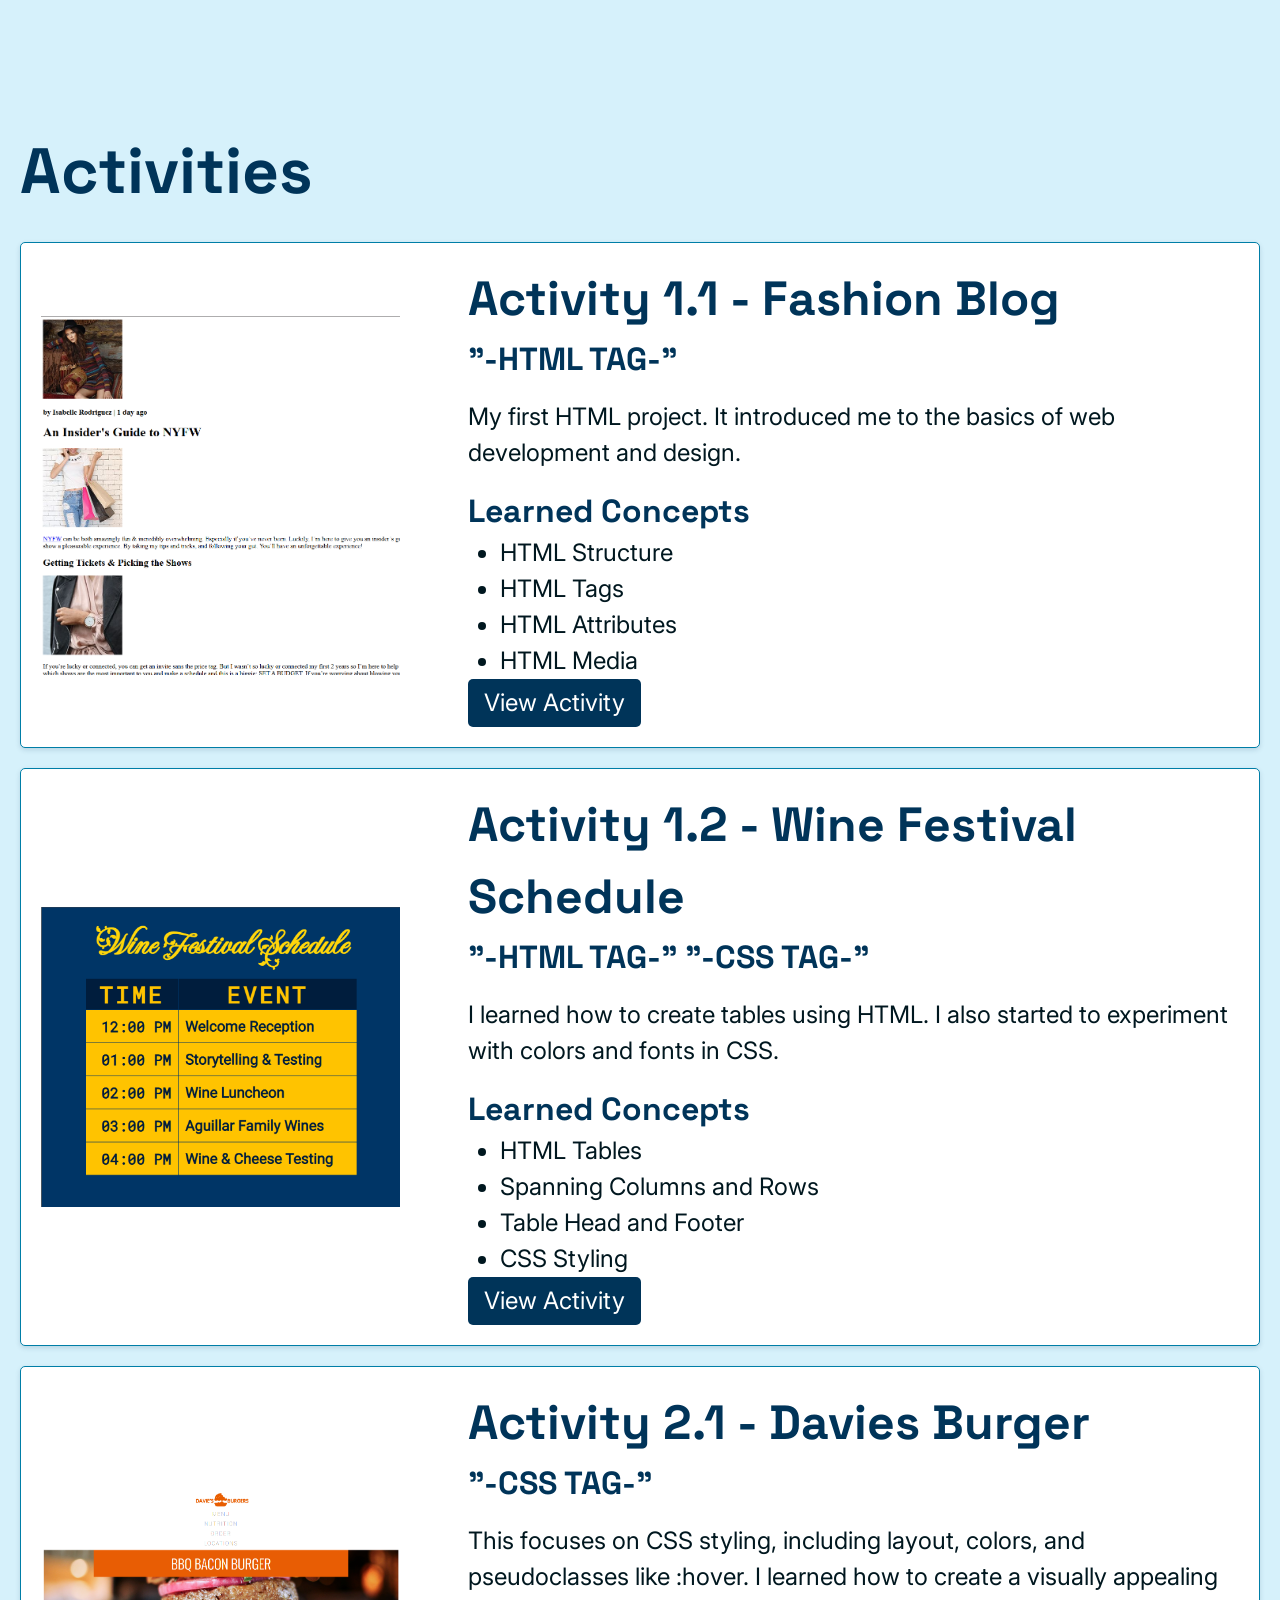
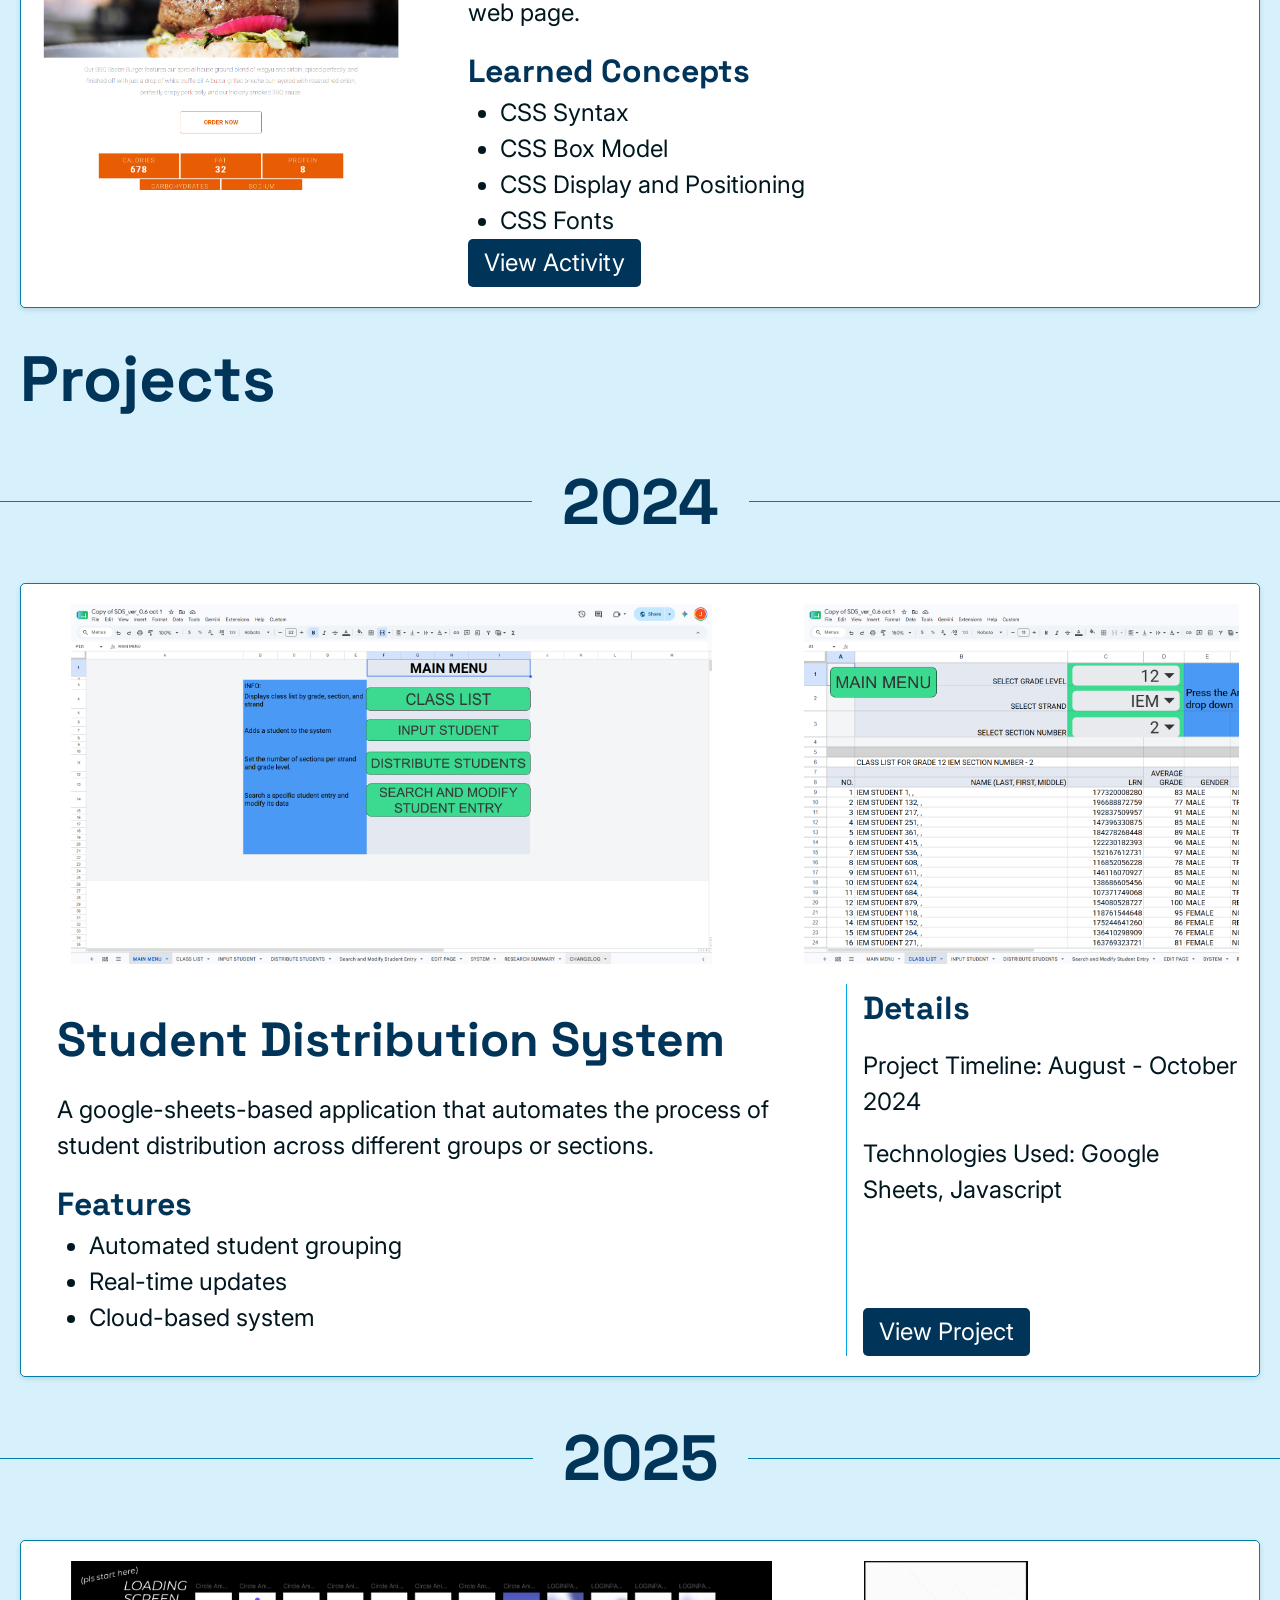
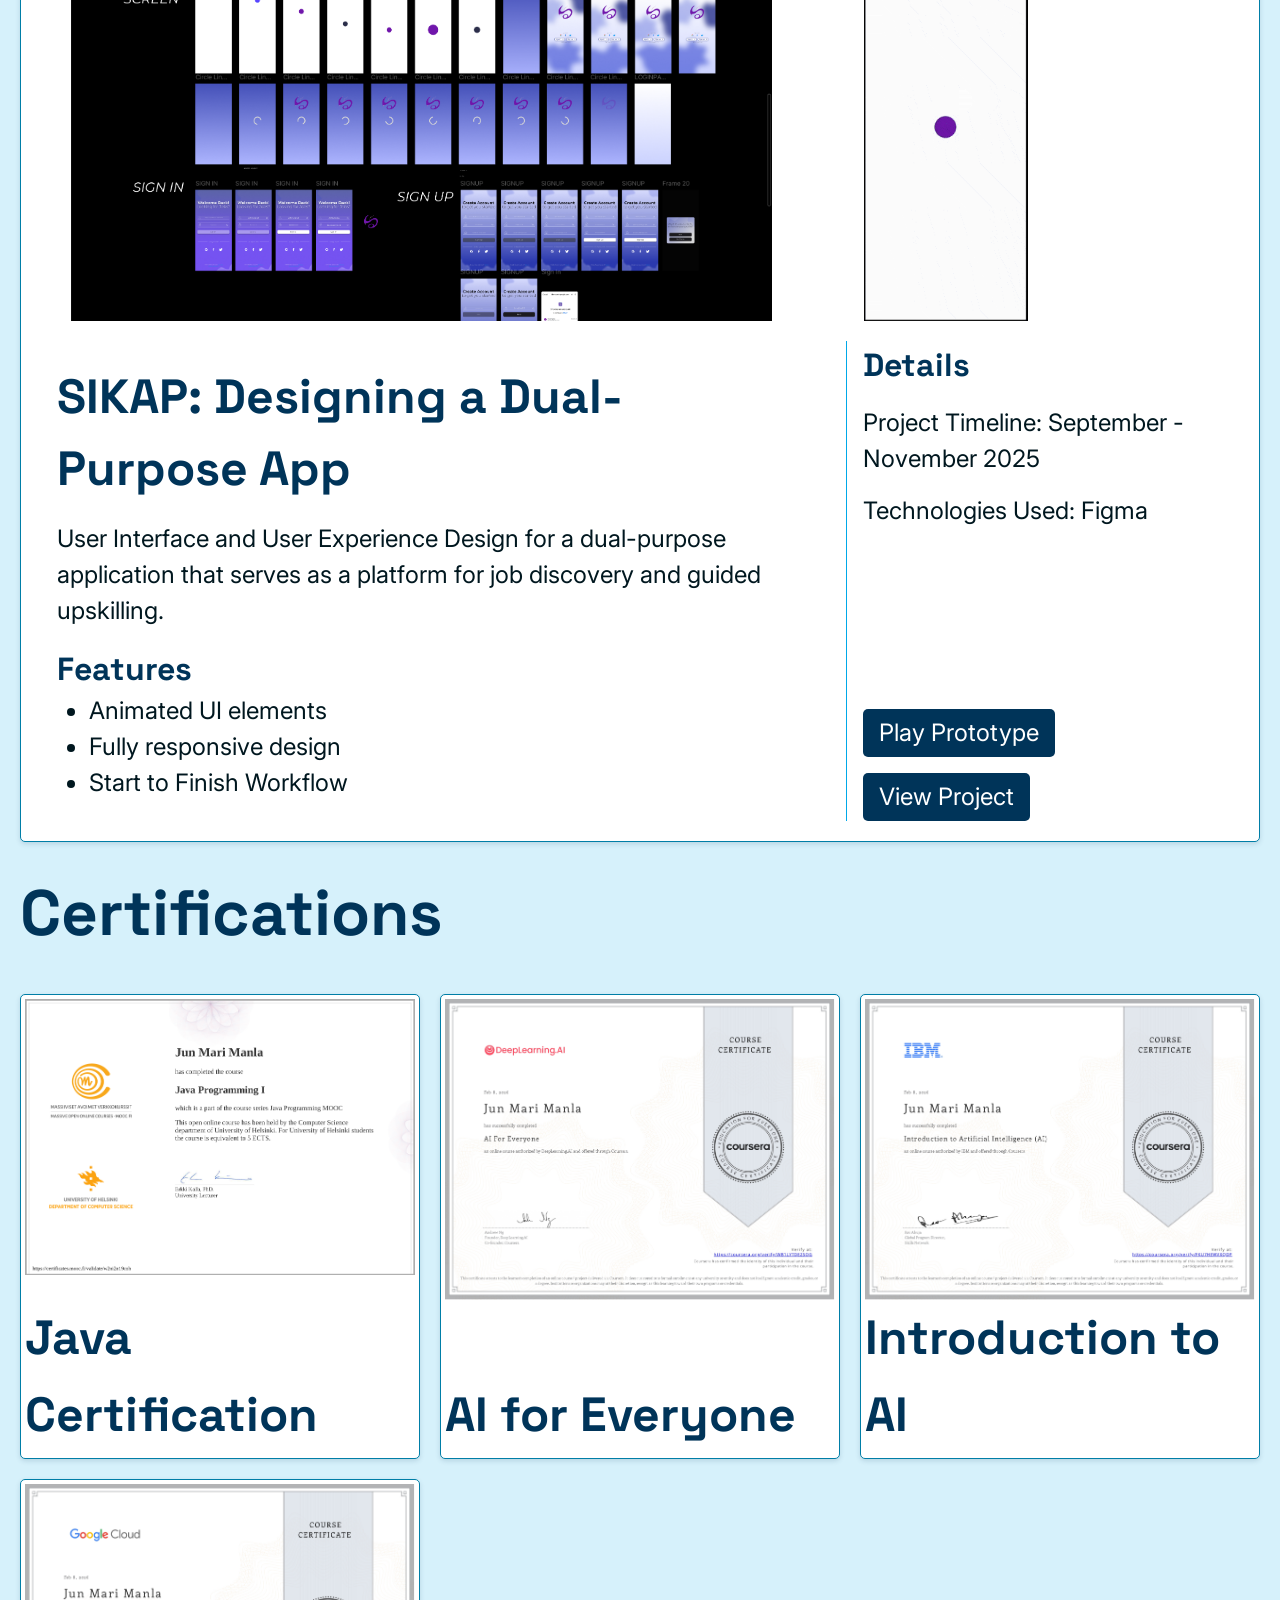
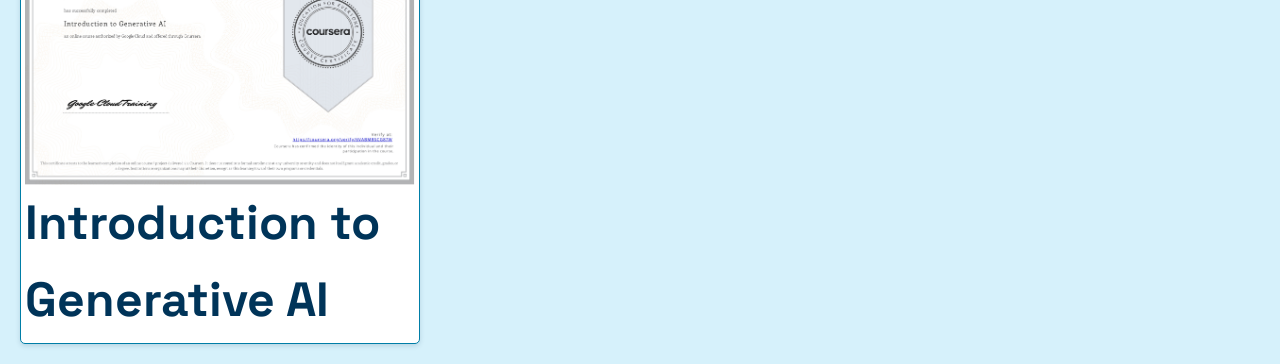
==== commit d2331ed3: "applied color to whole site" ====
--- a/Portfolio/index.html
+++ b/Portfolio/index.html
@@ -4,6 +4,12 @@
         <meta charset="UTF-8" />
         <meta name="viewport" content="width=device-width, initial-scale=1.0" />
         <title>Portfolio</title>
+        <link rel="preconnect" href="https://fonts.googleapis.com" />
+        <link rel="preconnect" href="https://fonts.gstatic.com" crossorigin />
+        <link
+            href="https://fonts.googleapis.com/css2?family=Inter:wght@400;500;600&family=Space+Grotesk:wght@600;700&display=swap"
+            rel="stylesheet"
+        />
         <link rel="stylesheet" href="styles.css" />
     </head>
 
@@ -166,16 +172,8 @@
 
         <h1 id="projects">Projects</h1>
         <div id="proj-container">
-            <fieldset
-                style="
-                    border-top: 1px solid #ccc;
-                    border-bottom: none;
-                    border-left: none;
-                    border-right: none;
-                    text-align: center;
-                "
-            >
-                <legend style="padding: 0 10px"><h1>2024</h1></legend>
+            <fieldset class="year-divider">
+                <legend><h1>2024</h1></legend>
             </fieldset>
 
             <div class="project">
@@ -257,16 +255,8 @@
                 </div>
             </div>
 
-            <fieldset
-                style="
-                    border-top: 1px solid #ccc;
-                    border-bottom: none;
-                    border-left: none;
-                    border-right: none;
-                    text-align: center;
-                "
-            >
-                <legend style="padding: 0 10px"><h1>2025</h1></legend>
+            <fieldset class="year-divider">
+                <legend><h1>2025</h1></legend>
             </fieldset>
 
             <div class="project">
--- a/Portfolio/styles.css
+++ b/Portfolio/styles.css
@@ -13,41 +13,51 @@
     --blue:#007ea7;
     --light-blue:#00a8e8;
     --white:#ffffff;
+    --surface-tint: rgba(0, 168, 232, 0.16);
+    --shadow-blue: rgba(0, 52, 89, 0.15);
+    --overlay-dark: rgba(0, 23, 31, 0.9);
+    --font-heading: "Space Grotesk", "Segoe UI", sans-serif;
+    --font-body: "Inter", "Segoe UI", sans-serif;
 }
 
 /* FONTS */
 h1 {
-    font-family: "Roboto", sans-serif;
+    font-family: var(--font-heading);
     font-weight: 700;
     font-size: clamp(2rem, 4vw + 1rem, 4rem);
 }
 
 h1 {
     margin: 10px 20px;
+    color: var(--dark-blue);
 }
 
 h2 {
-    font-family: "Roboto", sans-serif;
+    font-family: var(--font-heading);
     font-weight: 700;
     font-size: clamp(1.5rem, 3vw + 1rem, 3rem);
+    color: var(--dark-blue);
 }
 
 h3 {
-    font-family: "Roboto", sans-serif;
+    font-family: var(--font-heading);
     font-weight: 700;
     font-size: clamp(1.2rem, 2vw + 1rem, 2rem);
+    color: var(--dark-blue);
 }
 
 h4 {
-    font-family: "Roboto", sans-serif;
+    font-family: var(--font-heading);
     font-weight: 700;
     font-size: clamp(1rem, 1.5vw + 1rem, 1.5rem);
+    color: var(--dark-blue);
 }
 
 p, li{
-    font-family: "Roboto", sans-serif;
+    font-family: var(--font-body);
     font-weight: 400;
     font-size: clamp(1rem, 1.5vw + 1rem, 1.5rem);
+    color: var(--black);
 }
 
 li {
@@ -82,8 +92,22 @@
 
 /* Main Container */
 body {
+    font-family: var(--font-body);
     top: 10vh;
     position: relative;
+    background-color: var(--surface-tint);
+    color: var(--black);
+    line-height: 1.6;
+    -webkit-font-smoothing: antialiased;
+    text-rendering: optimizeLegibility;
+}
+
+a,
+button,
+input,
+textarea,
+select {
+    font-family: inherit;
 }
 
 /* Header */
@@ -98,11 +122,15 @@
     width: 100%;
     height: 10%;
     background-color: var(--dark-blue);
+    box-shadow: 0 4px 10px var(--shadow-blue);
     z-index: 100;
 }
 
 header a {
-    color: var(--white);
+
+    h3 {
+        color: var(--white);
+    }
     width: 100%;
     text-decoration: none;
     margin: 0 10px;
@@ -191,9 +219,10 @@
     gap: 20px;
     margin: 20px;
     padding: 20px;
-    border: 1px solid #ccc;
+    border: 1px solid var(--blue);
     border-radius: 5px;
-    box-shadow: 0 2px 5px rgba(0, 0, 0, 0.1);
+    box-shadow: 0 2px 5px var(--shadow-blue);
+    background-color: var(--white);
 }
 
 .activity img {
@@ -216,11 +245,25 @@
     bottom: 0%;
     line-height: 0;
     padding: 0.5rem 1rem;
-    background-color: #333;
-    color: white;
+    background-color: var(--dark-blue);
+
+    p {
+        color: var(--white);
+    }
+    
     border: none;
     border-radius: 5px;
     cursor: pointer;
+}
+
+.activity-details button:hover,
+.activity-details button:focus-visible,
+.project-details button:hover,
+.project-details button:focus-visible {
+    p {
+        color: var(--black);    
+    }
+    background-color: var(--blue);
 }
 
 /* Projects */
@@ -234,10 +277,10 @@
     gap: 20px;
     margin: 20px;
     padding: 20px;
-    border: 1px solid #ccc;
+    border: 1px solid var(--blue);
     border-radius: 5px;
-    box-shadow: 0 2px 5px rgba(0, 0, 0, 0.1);
-
+    box-shadow: 0 2px 5px var(--shadow-blue);
+    background-color: var(--white);
     anchor-scope: --tooltip-anchor;
 }
 
@@ -250,8 +293,20 @@
 .project-details {
     position: relative;
     line-height: 1.5;
-    border-left: 1px solid #ccc;
+    border-left: 1px solid var(--light-blue);
     padding-left: 1rem;
+}
+
+.year-divider {
+    border-top: 1px solid var(--blue);
+    border-bottom: none;
+    border-left: none;
+    border-right: none;
+    text-align: center;
+}
+
+.year-divider legend {
+    padding: 0 10px;
 }
 
     /* Carousel for Projects */
@@ -268,6 +323,9 @@
     /* Buttons from https://developer.chrome.com/blog/carousels-with-css#meet_scroll-button_and_scroll-marker */
     &::scroll-button(*) {
         position: absolute;
+        background-color: var(--dark-blue);
+        color: var(--white);
+        border: 2px solid var(--white);
         border-radius: 100%;
         width: 4rem;
         font-size: 3rem;
@@ -288,6 +346,7 @@
 
     &::scroll-button(*):focus-visible {
         outline-offset: 5px;
+        outline-color: var(--light-blue);
     }
 
     /* scroll-marker-group: after; */
@@ -361,9 +420,10 @@
 .cert {
     display: flex;
     flex-direction: column;
-    border: 1px solid #ccc;
+    border: 1px solid var(--blue);
     border-radius: 5px;
-    box-shadow: 0 2px 5px rgba(0, 0, 0, 0.1);
+    box-shadow: 0 2px 5px var(--shadow-blue);
+    background-color: var(--white);
     padding: 1%;
     justify-content: space-between;
     cursor: pointer;
@@ -391,15 +451,14 @@
     top: 10%;
     width: 80%;
     height: 80%;
-    background-color: rgba(0, 0, 0, 0.8);
-    color: white;
+    background-color: var(--overlay-dark);
+    color: var(--white);
     padding: 20px;
     border-radius: 5px;
     z-index: 10;
 }
 
 .details a {
-    color: #00f;
+    color: var(--light-blue);
     text-decoration: underline;
 }
-
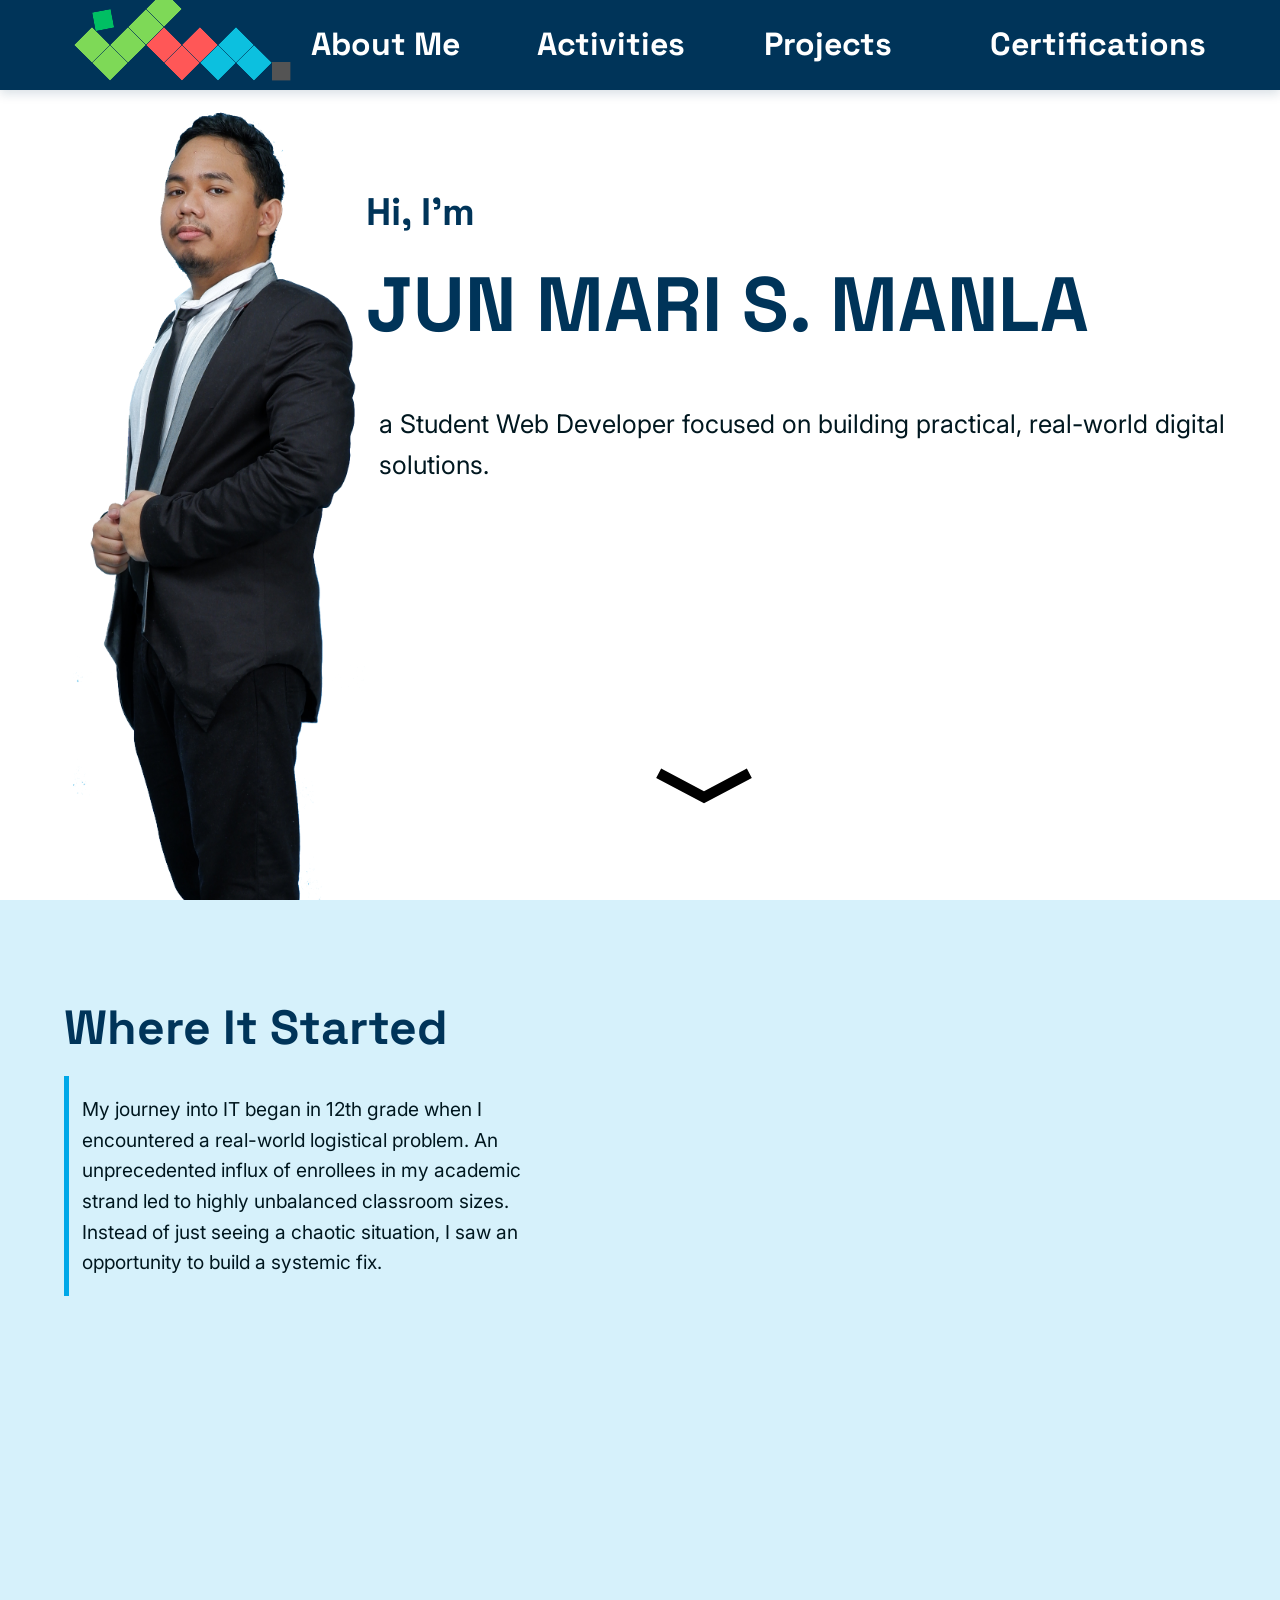
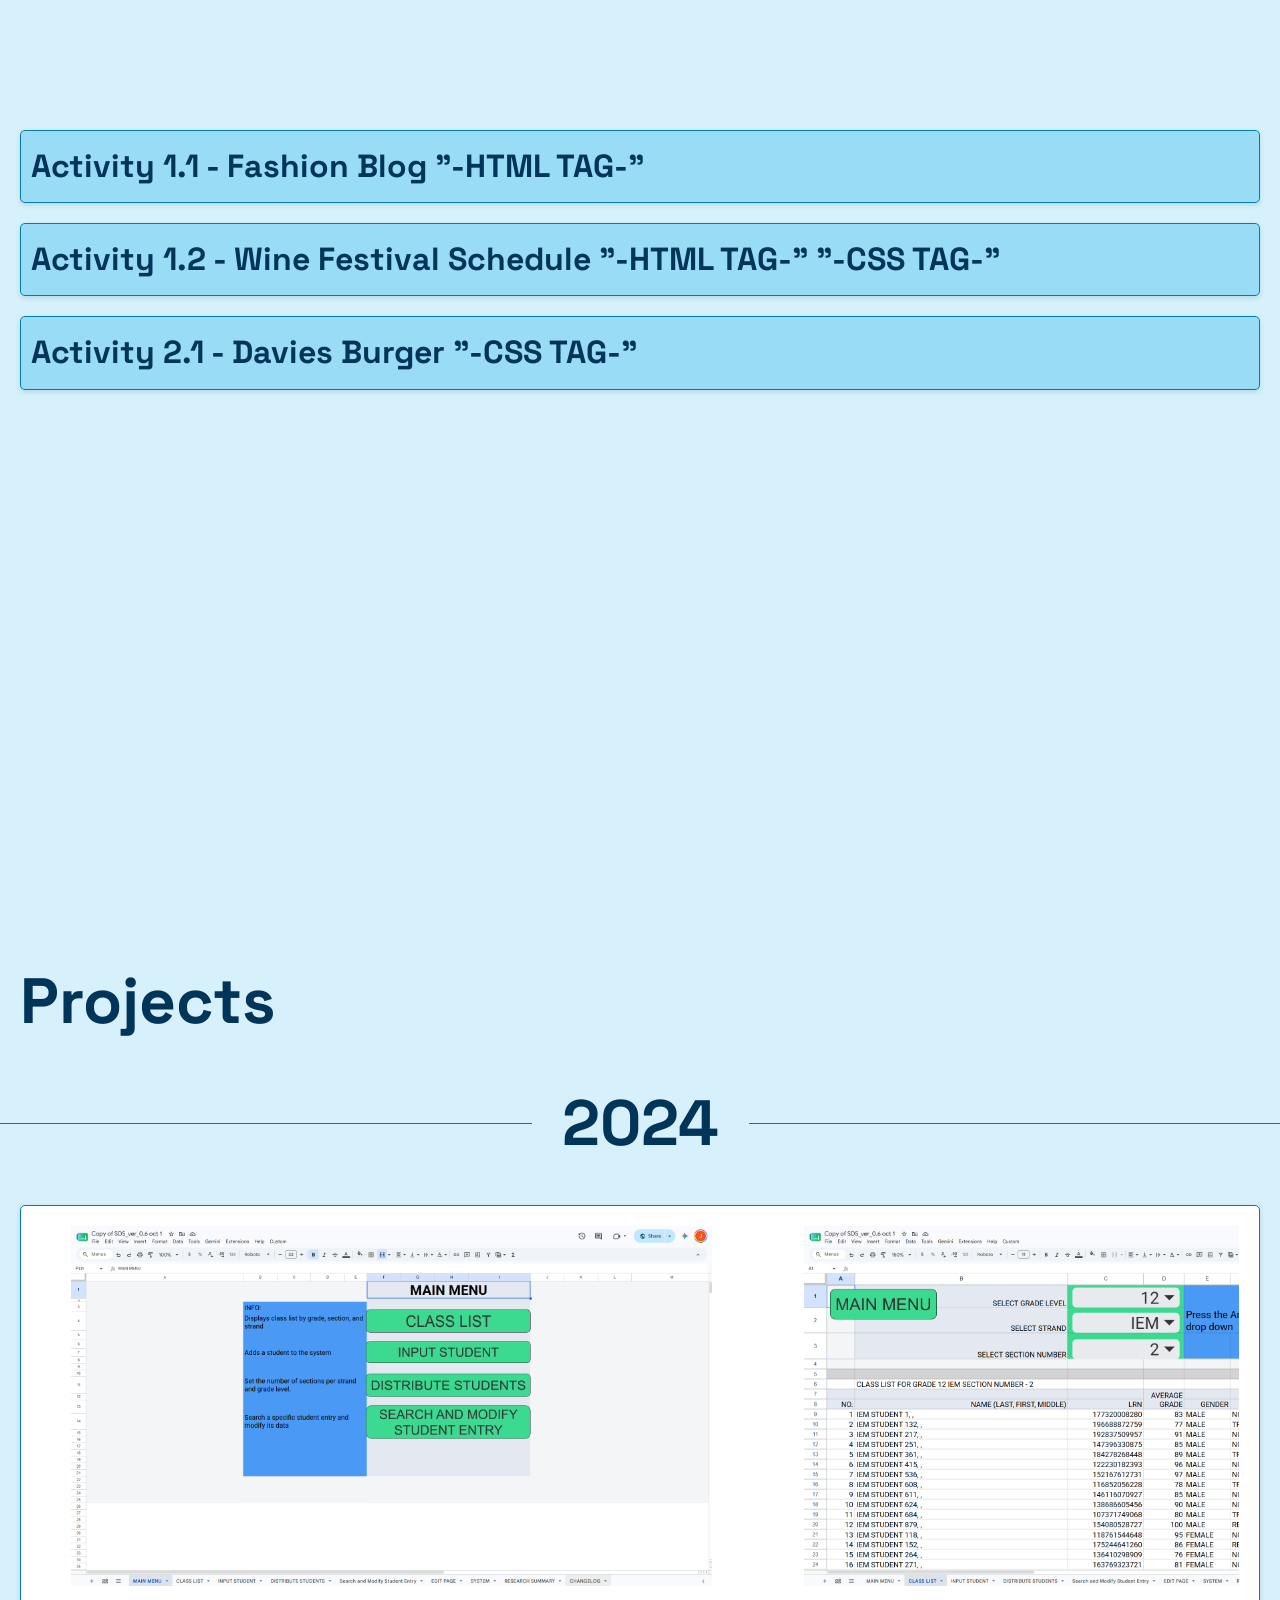
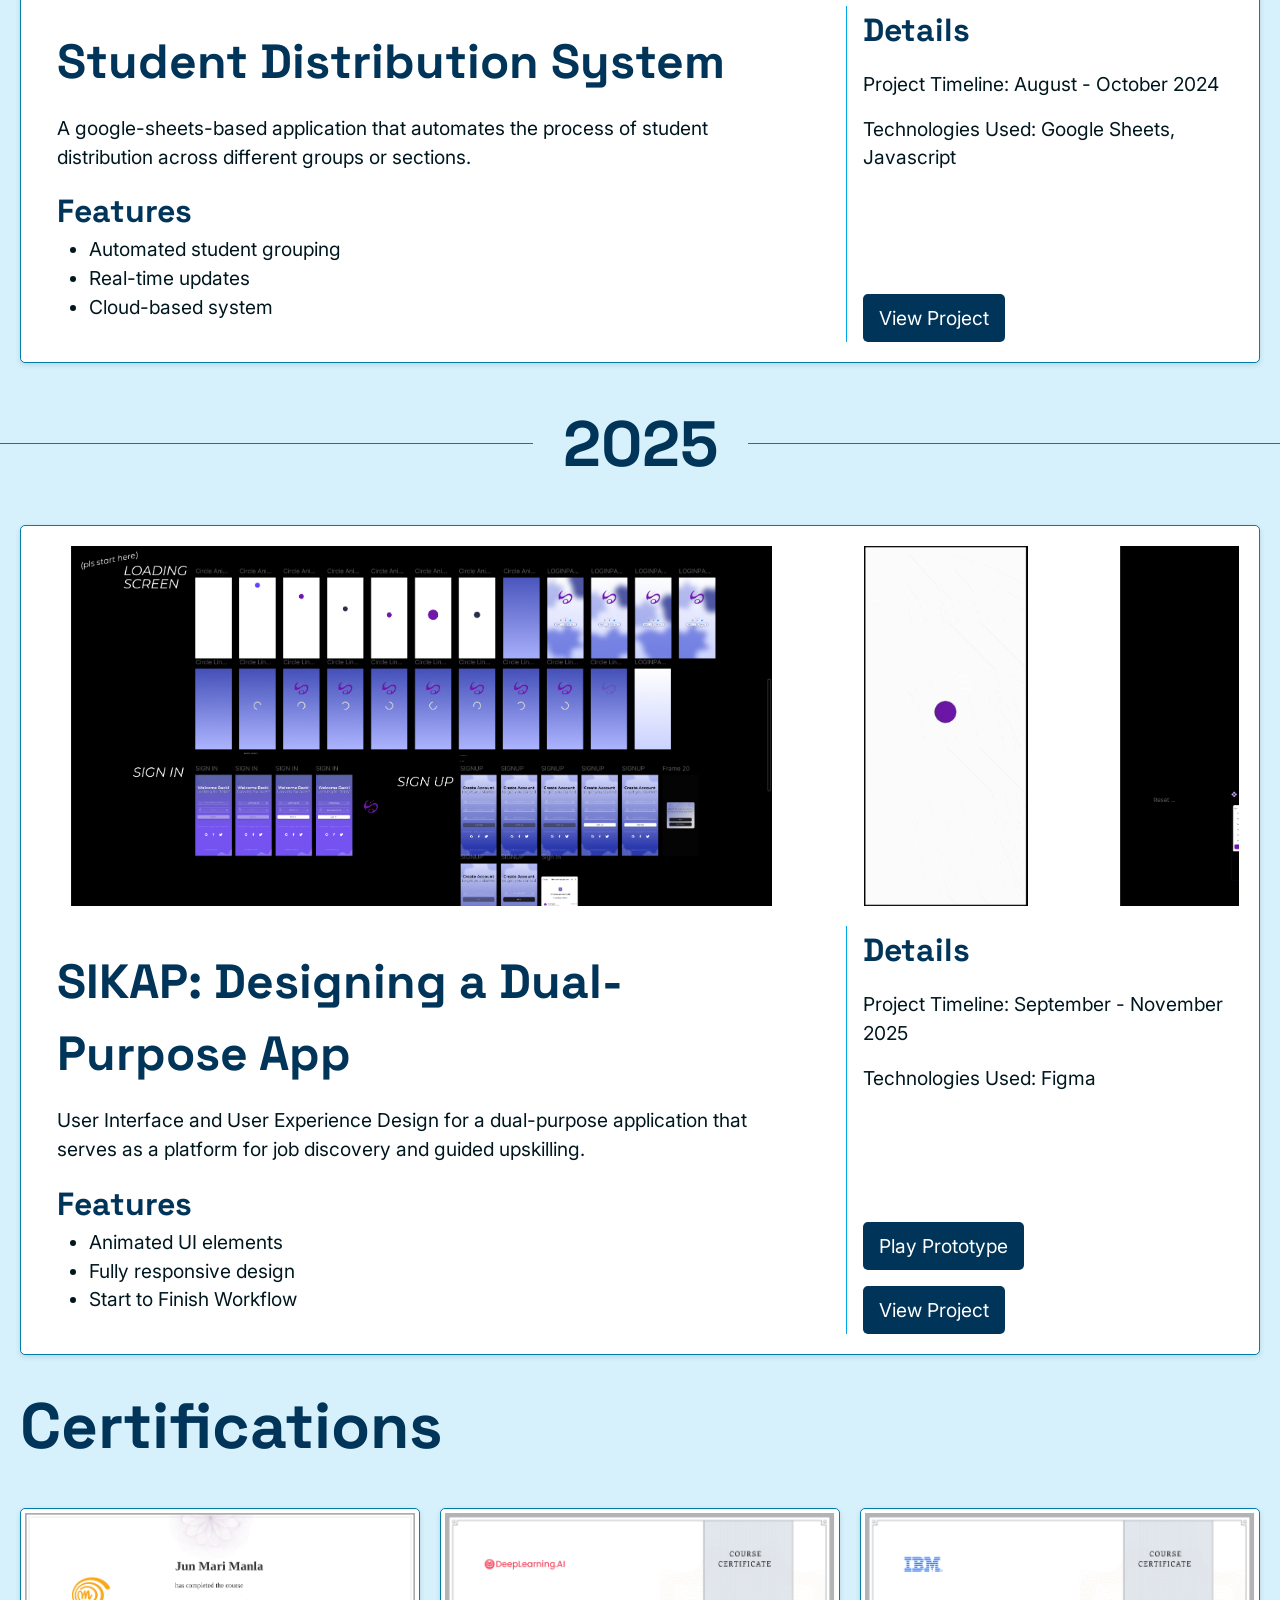
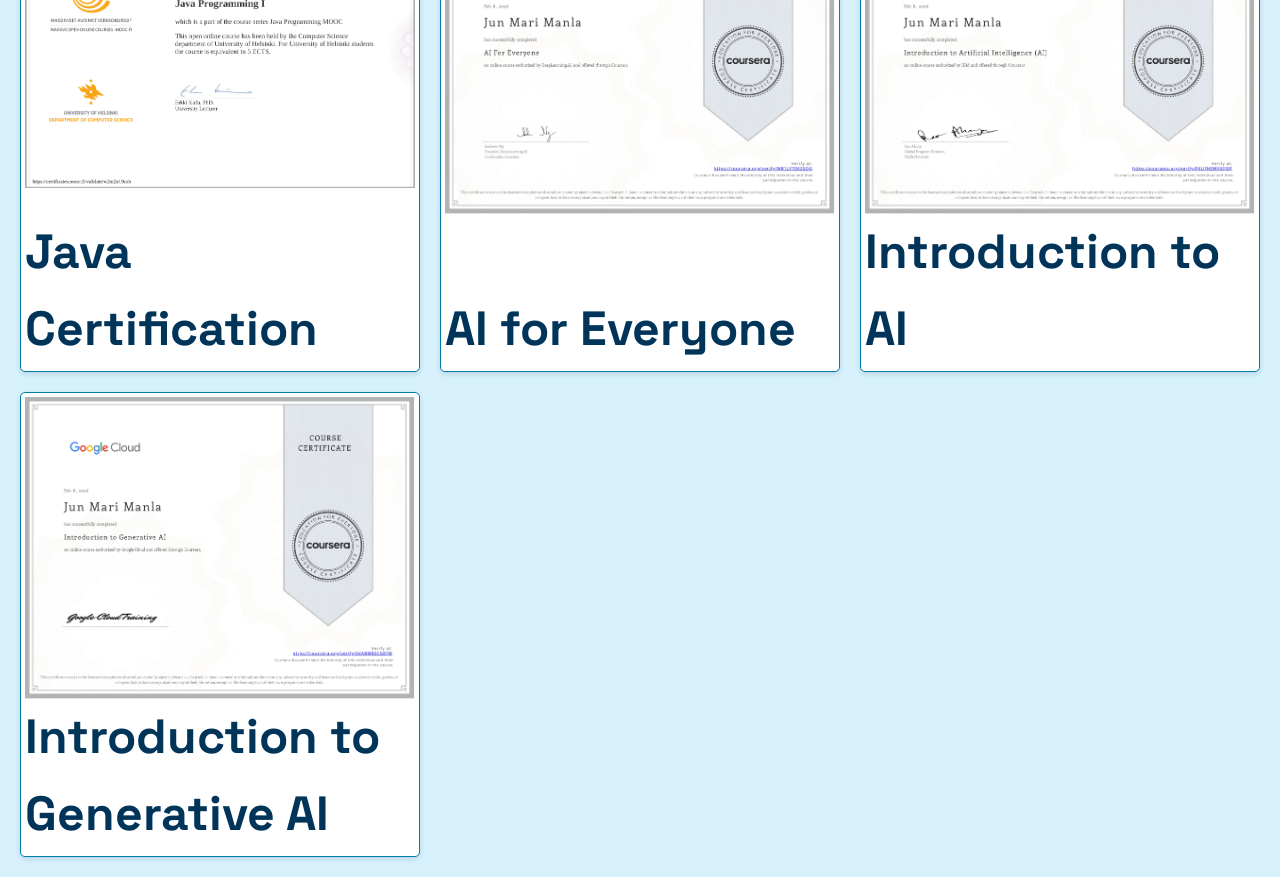
==== commit 87f45266: "revamped activities to accordion" ====
--- a/Portfolio/index.html
+++ b/Portfolio/index.html
@@ -19,7 +19,7 @@
                 ><img src="./Assets/web-logo.svg" alt="Web Logo"
             /></a>
             <a href="#about-me"><h3>About Me</h3></a>
-            <a href="#activities"><h3>Activities</h3></a>
+            <a href="#act-container"><h3>Activities</h3></a>
             <a href="#projects"><h3>Projects</h3></a>
             <a href="#certifications"><h3>Certifications</h3></a>
         </header>
@@ -62,11 +62,11 @@
                             evenly distribute students and pitched the solution
                             to my adviser. This initiative evolved into my very
                             first technical project: the "Student Distribution
-                            System." <br>
-                            <br>
-                            ​Building this tool was a
-                            major turning point.It made me realize my passion
-                            for using technology to solve real-world problems.
+                            System." <br />
+                            <br />
+                            ​Building this tool was a major turning point.It
+                            made me realize my passion for using technology to
+                            solve real-world problems.
                         </p>
                     </li>
                     <li class="carousel-item flex-column">
@@ -82,92 +82,122 @@
             </div>
         </div>
 
-        <h1 id="activities">Activities</h1>
         <div id="act-container">
-            <div class="activity">
-                <img
-                    src="./Assets/fashionblog.png"
-                    alt="Fashion Blog Activity"
-                />
-                <div class="activity-details">
-                    <h2>Activity 1.1 - Fashion Blog</h2>
-                    <h3>"-HTML TAG-"</h3>
-                    <p>
-                        My first HTML project. It introduced me to the basics of
-                        web development and design.
-                    </p>
-                    <h3>Learned Concepts</h3>
-                    <ul>
-                        <li>HTML Structure</li>
-                        <li>HTML Tags</li>
-                        <li>HTML Attributes</li>
-                        <li>HTML Media</li>
-                    </ul>
-                    <a
-                        href="https://june-05.github.io/Activities/Fashion/"
-                        target="_blank"
-                        rel="noopener noreferrer"
-                    >
-                        <button><p>View Activity</p></button>
-                    </a>
-                </div>
-            </div>
-
-            <div class="activity">
-                <img
-                    src="./Assets/WineFestival.png"
-                    alt="Wine Festival Schedule Activity"
-                />
-                <div class="activity-details">
-                    <h2>Activity 1.2 - Wine Festival Schedule</h2>
-                    <h3>"-HTML TAG-" "-CSS TAG-"</h3>
-                    <p>
-                        I learned how to create tables using HTML. I also
-                        started to experiment with colors and fonts in CSS.
-                    </p>
-                    <h3>Learned Concepts</h3>
-                    <ul>
-                        <li>HTML Tables</li>
-                        <li>Spanning Columns and Rows</li>
-                        <li>Table Head and Footer</li>
-                        <li>CSS Styling</li>
-                    </ul>
-                    <a
-                        href="https://june-05.github.io/Activities/Wine/"
-                        target="_blank"
-                        rel="noopener noreferrer"
-                    >
-                        <button><p>View Activity</p></button>
-                    </a>
-                </div>
-            </div>
-
-            <div class="activity">
-                <img src="./Assets/Burger.png" alt="Davies Burger Activity" />
-                <div class="activity-details">
-                    <h2>Activity 2.1 - Davies Burger</h2>
-                    <h3>"-CSS TAG-"</h3>
-                    <p>
-                        This focuses on CSS styling, including layout, colors,
-                        and pseudoclasses like :hover. I learned how to create a
-                        visually appealing web page.
-                    </p>
-                    <h3>Learned Concepts</h3>
-                    <ul>
-                        <li>CSS Syntax</li>
-                        <li>CSS Box Model</li>
-                        <li>CSS Display and Positioning</li>
-                        <li>CSS Fonts</li>
-                    </ul>
-                    <a
-                        href="https://june-05.github.io/Activities/Burger/"
-                        target="_blank"
-                        rel="noopener noreferrer"
-                    >
-                        <button><p>View Activity</p></button>
-                    </a>
-                </div>
-            </div>
+            <div class="accordion">
+                <div class="accordion-item">
+                    <input type="checkbox" id="item1" />
+                    <label for="item1" class="accordion-header"
+                        ><h3>
+                            Activity 1.1 - Fashion Blog "-HTML TAG-"
+                        </h3></label
+                    >
+                    <div class="activity">
+                        <img
+                            src="./Assets/fashionblog.png"
+                            alt="Fashion Blog Activity"
+                        />
+                        <div class="activity-details">
+                            <p>
+                                My first HTML project. It introduced me to the
+                                basics of web development and design.
+                            </p>
+                            <h3>Learned Concepts</h3>
+                            <ul>
+                                <li>HTML Structure</li>
+                                <li>HTML Tags</li>
+                                <li>HTML Attributes</li>
+                                <li>HTML Media</li>
+                            </ul>
+                            <a
+                                href="https://june-05.github.io/Activities/Fashion/"
+                                target="_blank"
+                                rel="noopener noreferrer"
+                            >
+                                <button><p>View Activity</p></button>
+                            </a>
+                        </div>
+                    </div>
+                </div>
+            </div>
+
+            <div class="accordion">
+                <div class="accordion-item">
+                    <input type="checkbox" id="item2" />
+                    <label for="item2" class="accordion-header"
+                        ><h3>
+                            Activity 1.2 - Wine Festival Schedule "-HTML TAG-"
+                            "-CSS TAG-"
+                        </h3></label
+                    >
+                    <div class="activity">
+                        <img
+                            src="./Assets/WineFestival.png"
+                            alt="Wine Festival Schedule Activity"
+                        />
+                        <div class="activity-details">
+                            <p>
+                                I learned how to create tables using HTML. I
+                                also started to experiment with colors and fonts
+                                in CSS.
+                            </p>
+                            <h3>Learned Concepts</h3>
+                            <ul>
+                                <li>HTML Tables</li>
+                                <li>Spanning Columns and Rows</li>
+                                <li>Table Head and Footer</li>
+                                <li>CSS Styling</li>
+                            </ul>
+                            <a
+                                href="https://june-05.github.io/Activities/Wine/"
+                                target="_blank"
+                                rel="noopener noreferrer"
+                            >
+                                <button><p>View Activity</p></button>
+                            </a>
+                        </div>
+                    </div>
+                </div>
+            </div>
+
+            <div class="accordion">
+                <div class="accordion-item">
+                    <input type="checkbox" id="item3" />
+                    <label for="item3" class="accordion-header"
+                        ><h3>
+                            Activity 2.1 - Davies Burger "-CSS TAG-"
+                        </h3></label
+                    >
+                    <div class="activity">
+                        <img
+                            src="./Assets/Burger.png"
+                            alt="Davies Burger Activity"
+                        />
+                        <div class="activity-details">
+                            <p>
+                                This focuses on CSS styling, including layout,
+                                colors, and pseudoclasses like :hover. I learned
+                                how to create a visually appealing web page.
+                            </p>
+                            <h3>Learned Concepts</h3>
+                            <ul>
+                                <li>CSS Syntax</li>
+                                <li>CSS Box Model</li>
+                                <li>CSS Display and Positioning</li>
+                                <li>CSS Fonts</li>
+                            </ul>
+                            <a
+                                href="https://june-05.github.io/Activities/Burger/"
+                                target="_blank"
+                                rel="noopener noreferrer"
+                            >
+                                <button><p>View Activity</p></button>
+                            </a>
+                        </div>
+                    </div>
+                </div>
+            </div>
+
+            
         </div>
 
         <h1 id="projects">Projects</h1>
--- a/Portfolio/styles.css
+++ b/Portfolio/styles.css
@@ -8,11 +8,12 @@
 
 /* COLORS */
 :root {
-    --black:#00171f;
-    --dark-blue:#003459;
-    --blue:#007ea7;
-    --light-blue:#00a8e8;
-    --white:#ffffff;
+    --black: #00171f;
+    --dark-blue: #003459;
+    --blue: #007ea7;
+    --light-blue: #00a8e8;
+    --lighter-blue: rgba(0, 168, 232, 0.40);
+    --white: #ffffff;
     --surface-tint: rgba(0, 168, 232, 0.16);
     --shadow-blue: rgba(0, 52, 89, 0.15);
     --overlay-dark: rgba(0, 23, 31, 0.9);
@@ -25,9 +26,6 @@
     font-family: var(--font-heading);
     font-weight: 700;
     font-size: clamp(2rem, 4vw + 1rem, 4rem);
-}
-
-h1 {
     margin: 10px 20px;
     color: var(--dark-blue);
 }
@@ -53,10 +51,11 @@
     color: var(--dark-blue);
 }
 
-p, li{
+p,
+li {
     font-family: var(--font-body);
     font-weight: 400;
-    font-size: clamp(1rem, 1.5vw + 1rem, 1.5rem);
+    font-size: clamp(0.5rem, 1.5vw + 0.4rem, 1.2rem);
     color: var(--black);
 }
 
@@ -127,7 +126,6 @@
 }
 
 header a {
-
     h3 {
         color: var(--white);
     }
@@ -174,17 +172,16 @@
 }
 
 @keyframes jumpInfinite {
-  0% {
-    transform: translateY(0);
-  }
-  50% {
-    transform: translateY(20px);
-  }
-  100% {
-    transform: translateY(0);
-  }
-}
-
+    0% {
+        transform: translateY(0);
+    }
+    50% {
+        transform: translateY(20px);
+    }
+    100% {
+        transform: translateY(0);
+    }
+}
 
 /* About Me */
 #about-me {
@@ -195,10 +192,10 @@
     align-items: space-between;
 }
 
-    /* Uses the already exisiting carousel from the projects tab with a few modifications */
+/* Uses the already exisiting carousel from the projects tab with a few modifications */
 .carousel-item.flex-column {
     padding: 10vh 5vw 0 5vw;
-    width: 100%; 
+    width: 100%;
     display: flex;
     flex-direction: column;
     justify-content: baseline;
@@ -207,22 +204,57 @@
         padding: 2vh 2vw 2vh 1vw;
         height: auto;
         margin: 1vh 0;
-        border-left: 5px solid var(--light-blue); 
-    }
-} 
+        border-left: 5px solid var(--light-blue);
+    }
+}
 
 /* Activities */
-.activity {
-    display: flex;
-    flex-direction: row;
-    align-items: top;
-    gap: 20px;
-    margin: 20px;
-    padding: 20px;
+
+#act-container {
+    height: 90vh;
+}
+
+.accordion-item {
+    label {
+        display: block;
+        padding: 10px;
+        background-color: var(--lighter-blue);
+    }
     border: 1px solid var(--blue);
     border-radius: 5px;
     box-shadow: 0 2px 5px var(--shadow-blue);
     background-color: var(--white);
+    margin: 20px;
+}
+
+.accordion input {
+    display: none;
+}
+
+.activity {
+    display: none;
+    button {
+        display: none;
+    }
+    max-height: 0;
+    overflow: hidden;
+    transition: max-height 0.3s ease;
+}
+
+.accordion input:checked ~ .activity {
+    display: flex;
+    button {
+        display: inline-block;
+    }
+    max-height: 80vh;
+    gap: 20px;
+    padding: 0 20px 20px 20px;
+}
+
+.activity {
+    display: flex;
+    flex-direction: row;
+    align-items: top;
 }
 
 .activity img {
@@ -236,7 +268,7 @@
     position: relative;
     line-height: 1.5;
     padding-bottom: 3rem;
-    padding-left: 3rem;    
+    padding-left: 3rem;
 }
 
 .activity-details button,
@@ -250,7 +282,7 @@
     p {
         color: var(--white);
     }
-    
+
     border: none;
     border-radius: 5px;
     cursor: pointer;
@@ -261,13 +293,13 @@
 .project-details button:hover,
 .project-details button:focus-visible {
     p {
-        color: var(--black);    
+        color: var(--black);
     }
     background-color: var(--blue);
 }
 
 /* Projects */
-.project-details .top{
+.project-details .top {
     bottom: 4rem;
 }
 
@@ -309,12 +341,11 @@
     padding: 0 10px;
 }
 
-    /* Carousel for Projects */
+/* Carousel for Projects */
 .carousel {
     grid-column: span 2;
 
     anchor-name: --tooltip-anchor;
-    
 
     overflow-x: auto;
     scroll-snap-type: x mandatory;
@@ -407,7 +438,6 @@
     -ms-overflow-style: none;
 }
 
-
 /* Certificates */
 #cert-container {
     display: grid;
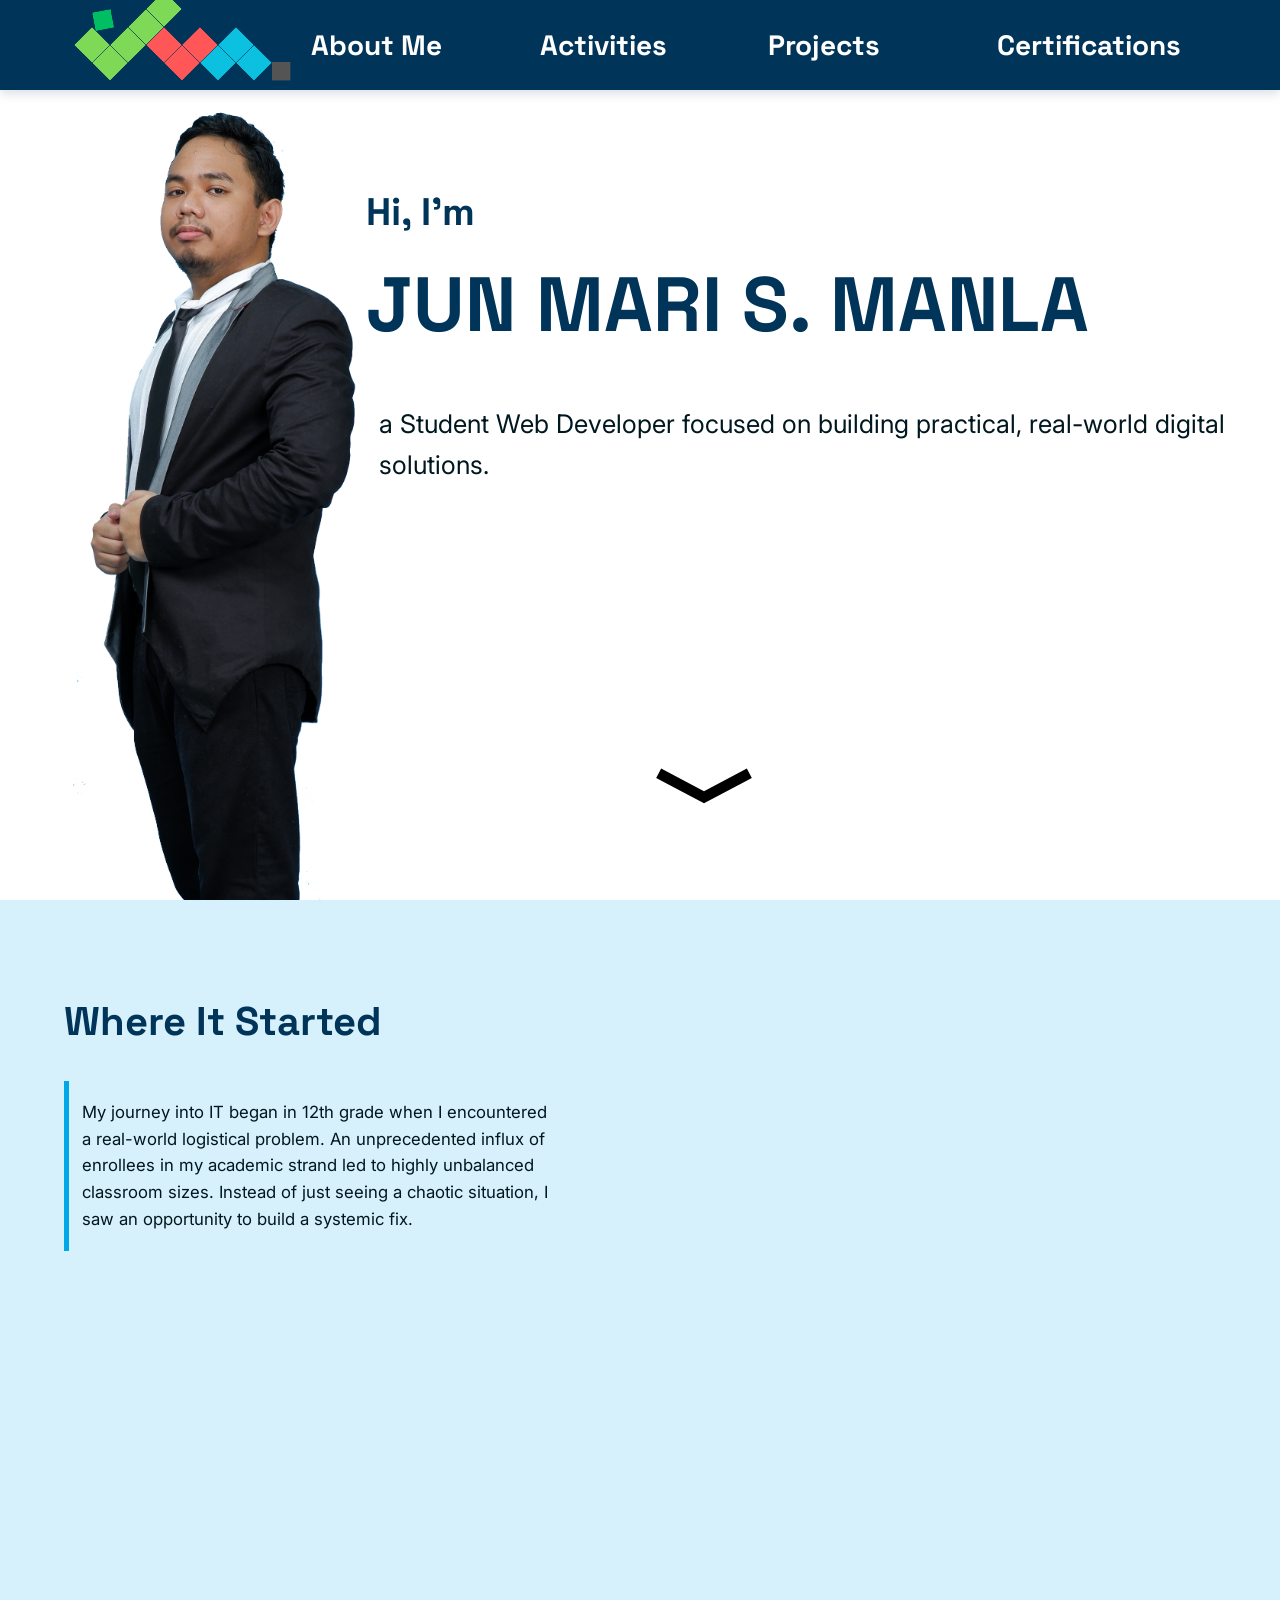
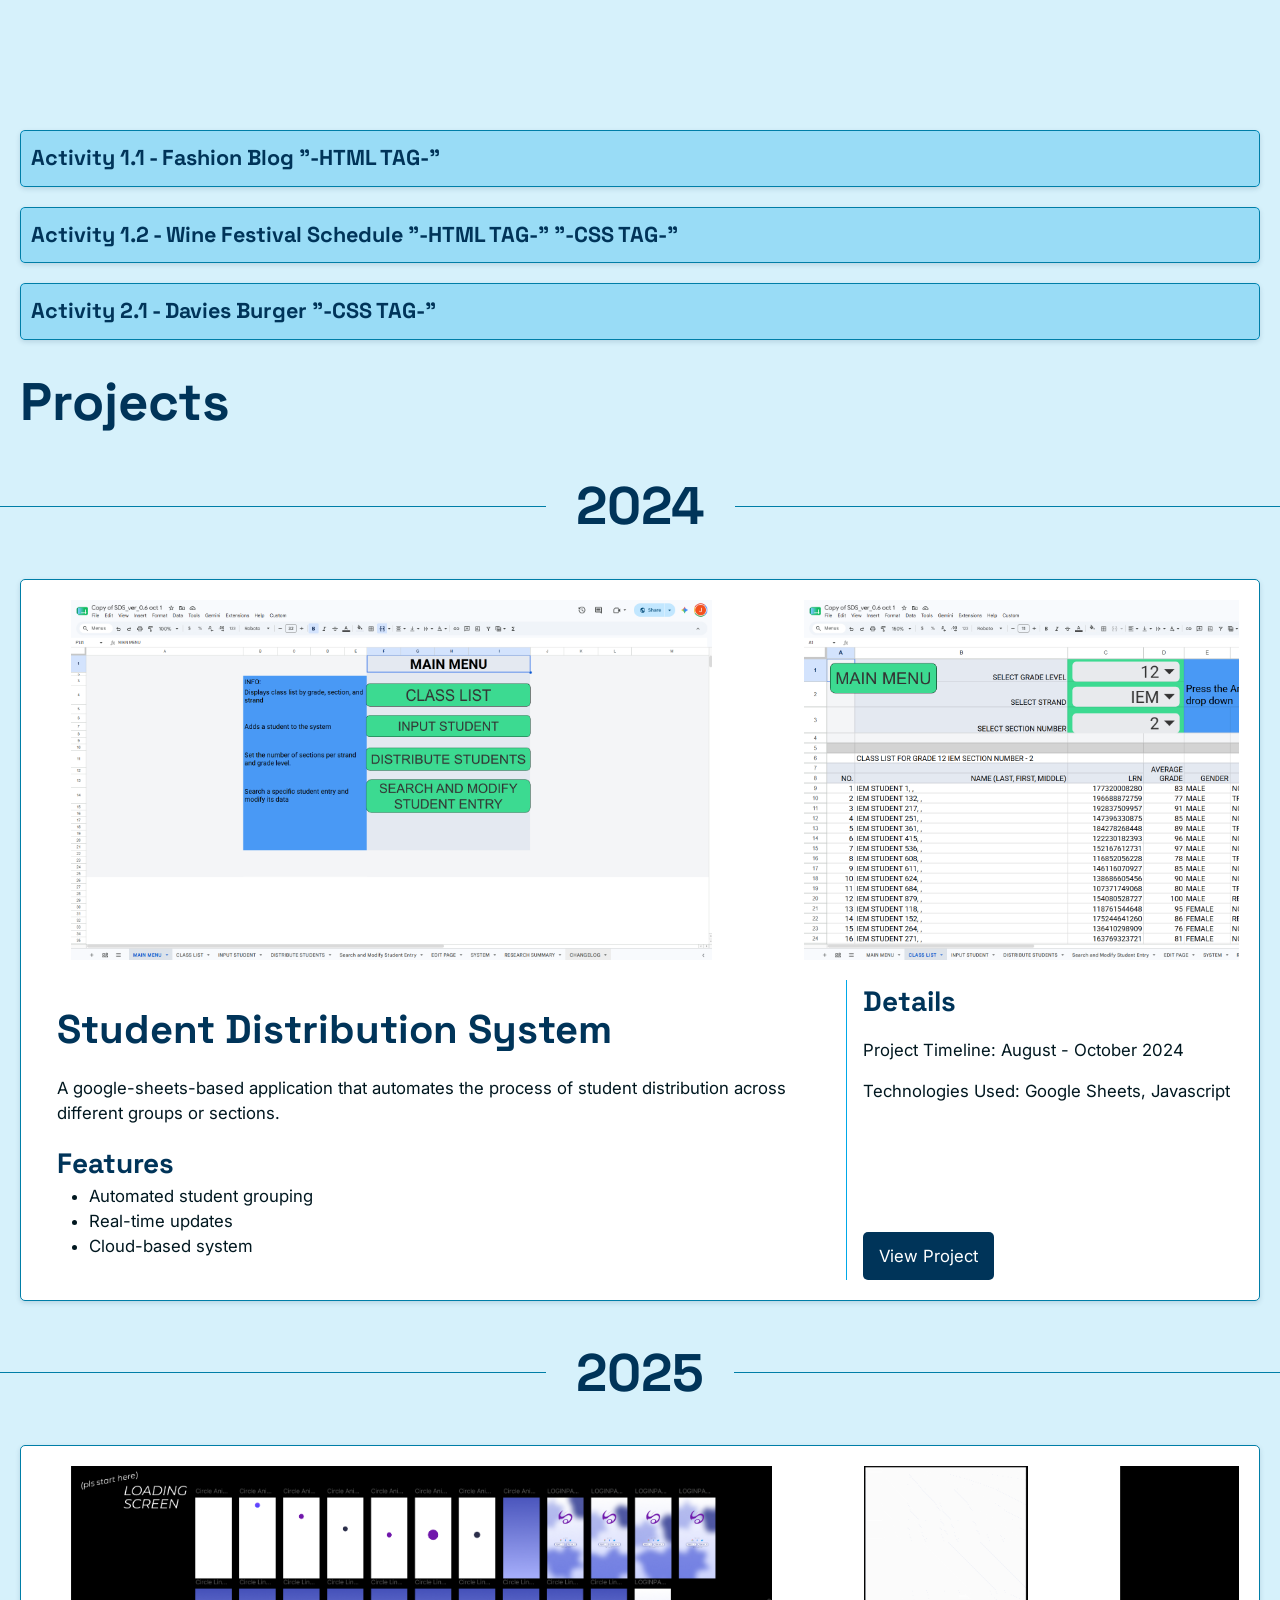
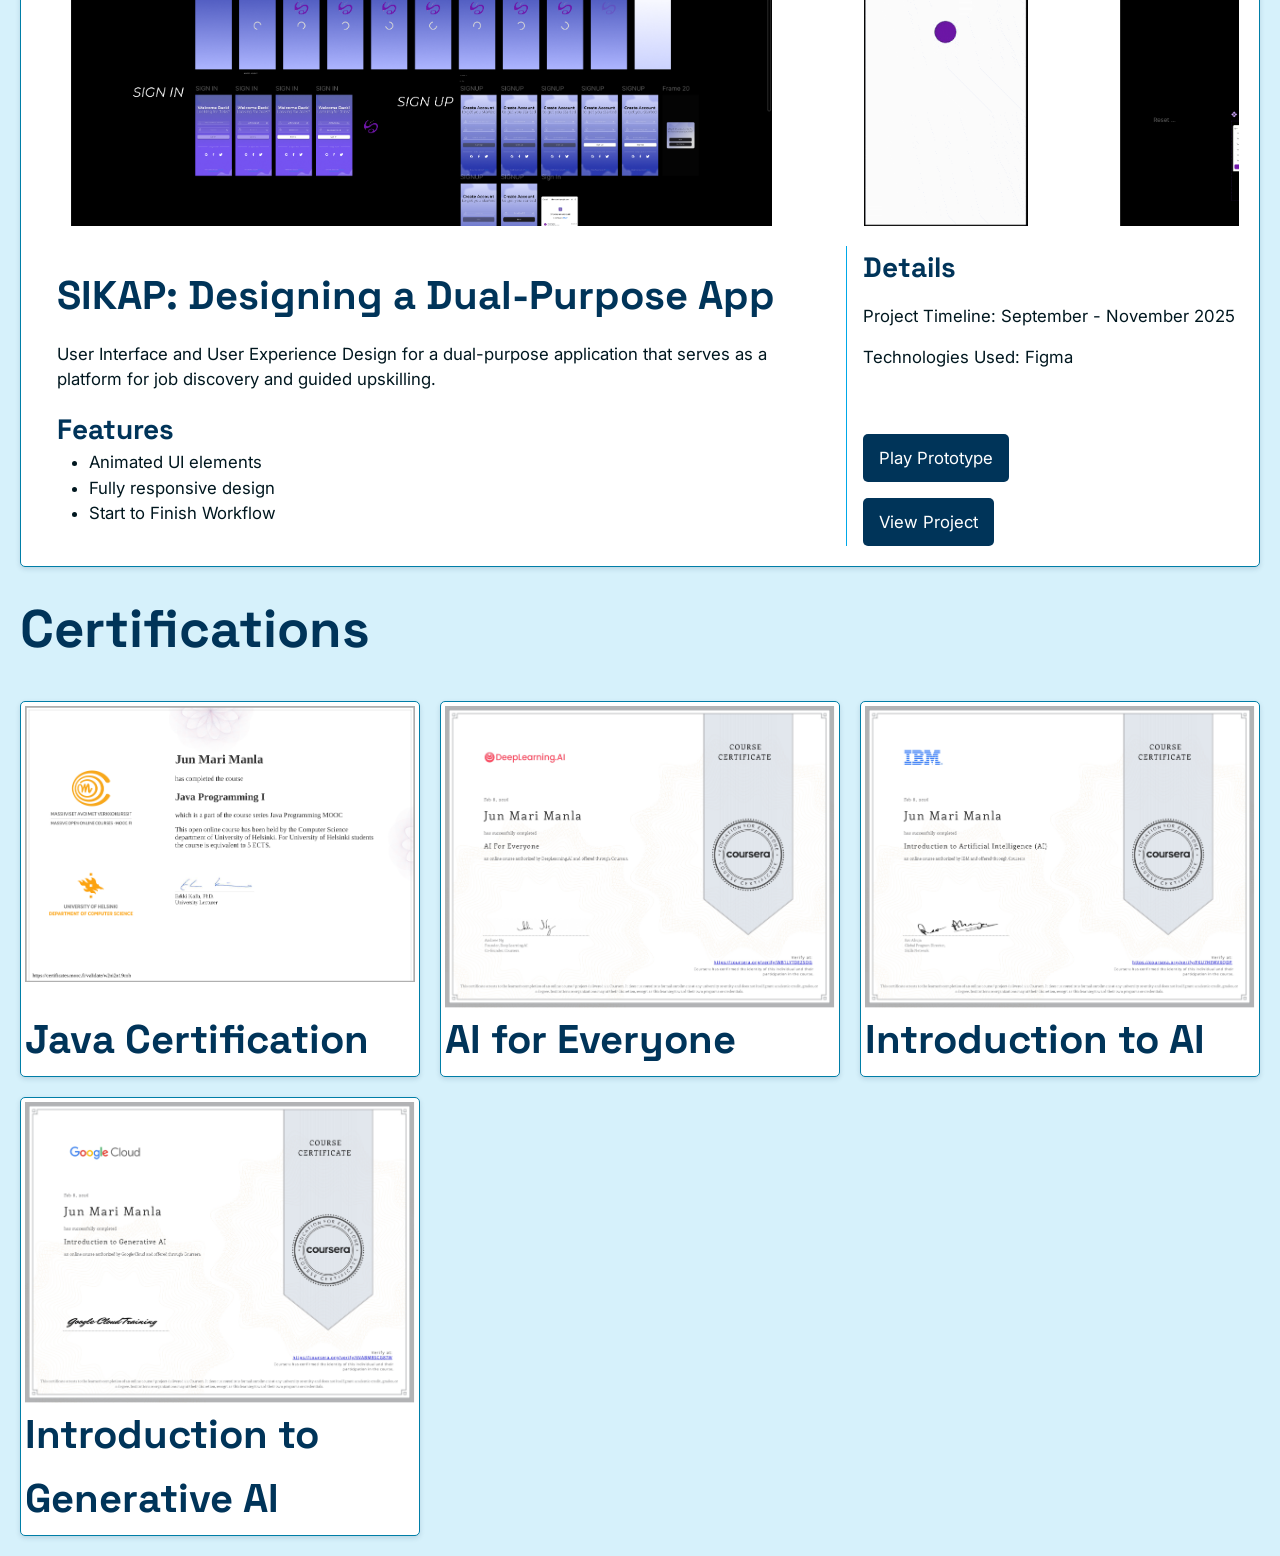
==== commit 8d8b6a15: "resized fonts" ====
--- a/Portfolio/index.html
+++ b/Portfolio/index.html
@@ -87,9 +87,9 @@
                 <div class="accordion-item">
                     <input type="checkbox" id="item1" />
                     <label for="item1" class="accordion-header"
-                        ><h3>
+                        ><h4>
                             Activity 1.1 - Fashion Blog "-HTML TAG-"
-                        </h3></label
+                        </h4></label
                     >
                     <div class="activity">
                         <img
@@ -124,10 +124,10 @@
                 <div class="accordion-item">
                     <input type="checkbox" id="item2" />
                     <label for="item2" class="accordion-header"
-                        ><h3>
+                        ><h4>
                             Activity 1.2 - Wine Festival Schedule "-HTML TAG-"
                             "-CSS TAG-"
-                        </h3></label
+                        </h4></label
                     >
                     <div class="activity">
                         <img
@@ -163,9 +163,9 @@
                 <div class="accordion-item">
                     <input type="checkbox" id="item3" />
                     <label for="item3" class="accordion-header"
-                        ><h3>
+                        ><h4>
                             Activity 2.1 - Davies Burger "-CSS TAG-"
-                        </h3></label
+                        </h4></label
                     >
                     <div class="activity">
                         <img
--- a/Portfolio/styles.css
+++ b/Portfolio/styles.css
@@ -25,7 +25,7 @@
 h1 {
     font-family: var(--font-heading);
     font-weight: 700;
-    font-size: clamp(2rem, 4vw + 1rem, 4rem);
+    font-size: clamp(1.7rem, 3vw + 0.9rem, 3.3rem);
     margin: 10px 20px;
     color: var(--dark-blue);
 }
@@ -33,21 +33,21 @@
 h2 {
     font-family: var(--font-heading);
     font-weight: 700;
-    font-size: clamp(1.5rem, 3vw + 1rem, 3rem);
+    font-size: clamp(1.35rem, 2.4vw + 0.85rem, 2.5rem);
     color: var(--dark-blue);
 }
 
 h3 {
     font-family: var(--font-heading);
     font-weight: 700;
-    font-size: clamp(1.2rem, 2vw + 1rem, 2rem);
+    font-size: clamp(1.1rem, 1.7vw + 0.85rem, 1.75rem);
     color: var(--dark-blue);
 }
 
 h4 {
     font-family: var(--font-heading);
     font-weight: 700;
-    font-size: clamp(1rem, 1.5vw + 1rem, 1.5rem);
+    font-size: clamp(1rem, 1vw + 0.8rem, 1.35rem);
     color: var(--dark-blue);
 }
 
@@ -55,7 +55,7 @@
 li {
     font-family: var(--font-body);
     font-weight: 400;
-    font-size: clamp(0.5rem, 1.5vw + 0.4rem, 1.2rem);
+    font-size: clamp(0.9rem, 0.55vw + 0.82rem, 1.05rem);
     color: var(--black);
 }
 
@@ -99,6 +99,8 @@
     line-height: 1.6;
     -webkit-font-smoothing: antialiased;
     text-rendering: optimizeLegibility;
+    scroll-snap-type: y mandatory;
+    overflow-y: scroll;
 }
 
 a,
@@ -149,6 +151,7 @@
     grid-template-columns: 2fr 5fr;
     overflow: hidden;
     background-color: var(--white);
+    scroll-snap-align: start;
 }
 
 #landing-page img {
@@ -190,6 +193,7 @@
     display: grid;
     grid-template-columns: 1fr 1fr 2fr;
     align-items: space-between;
+    scroll-snap-align: start;
 }
 
 /* Uses the already exisiting carousel from the projects tab with a few modifications */
@@ -211,7 +215,8 @@
 /* Activities */
 
 #act-container {
-    height: 90vh;
+    height: auto;
+    scroll-snap-align: start;
 }
 
 .accordion-item {
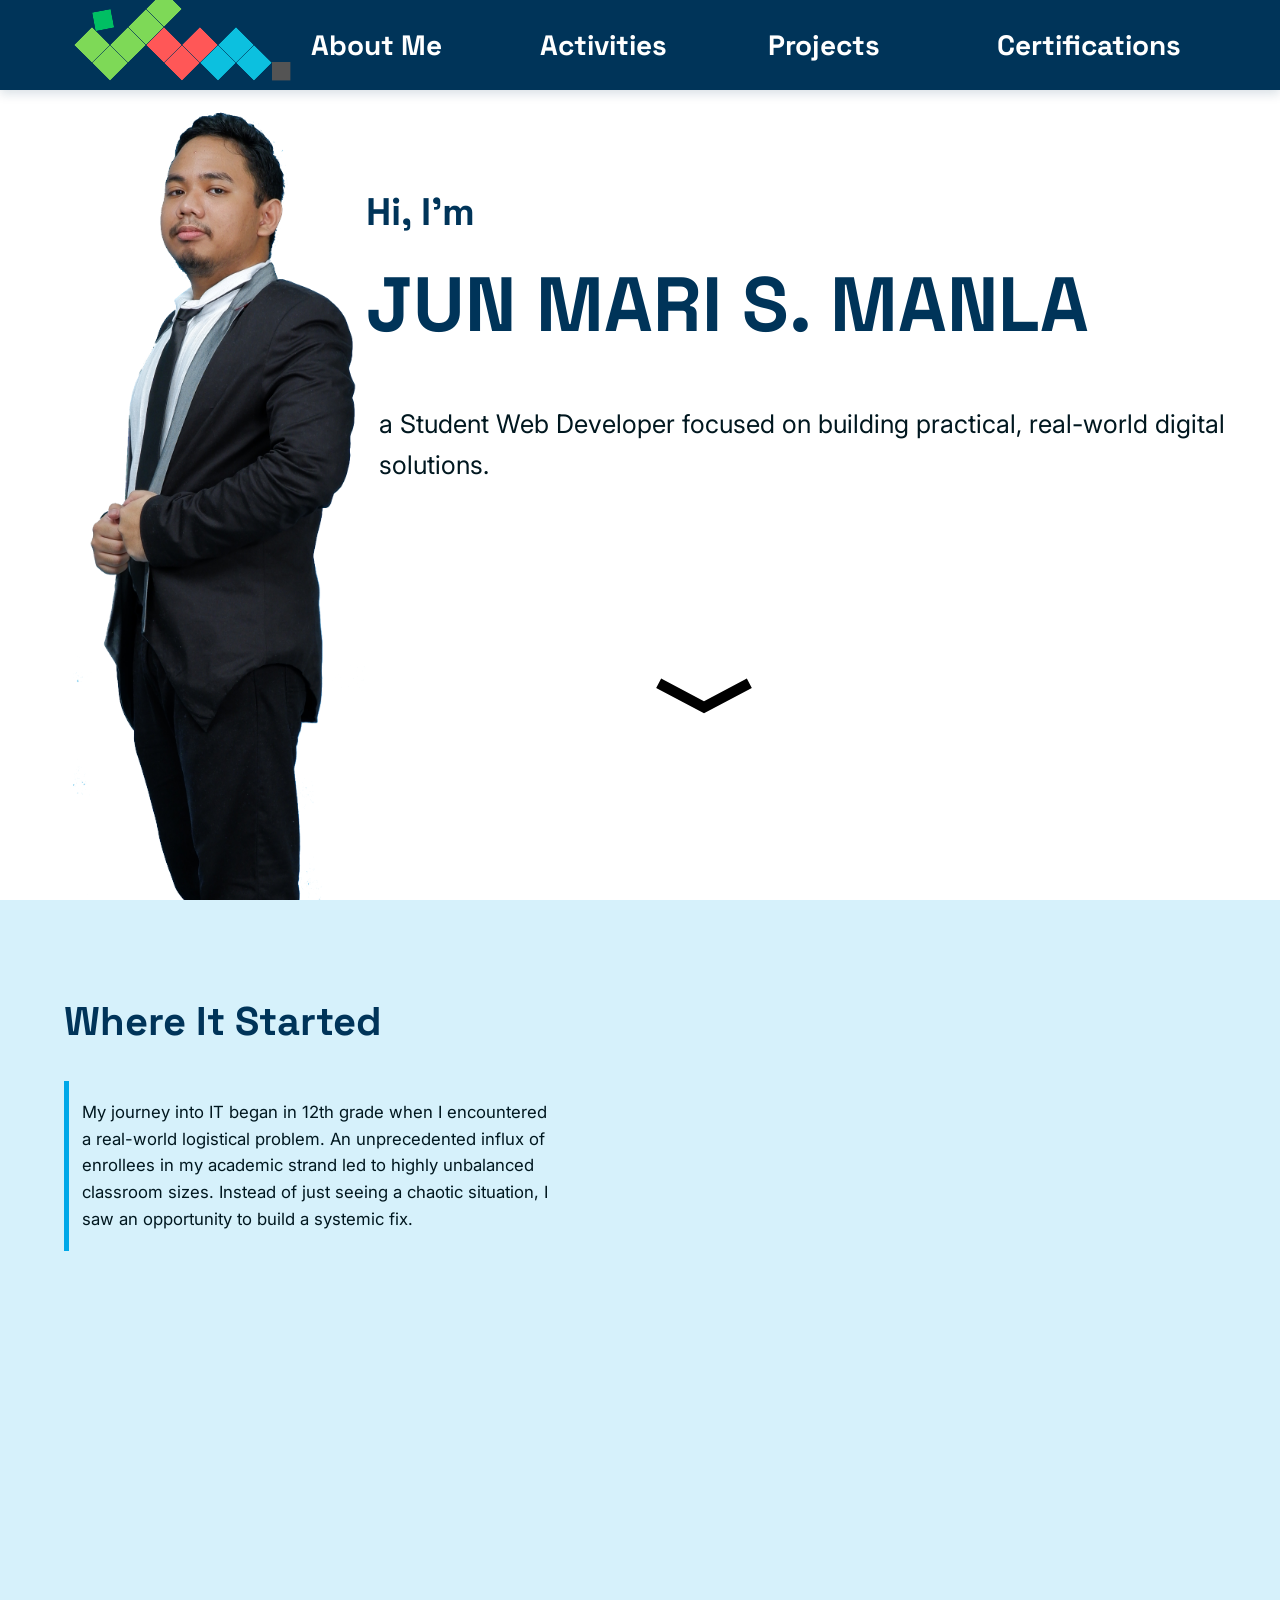
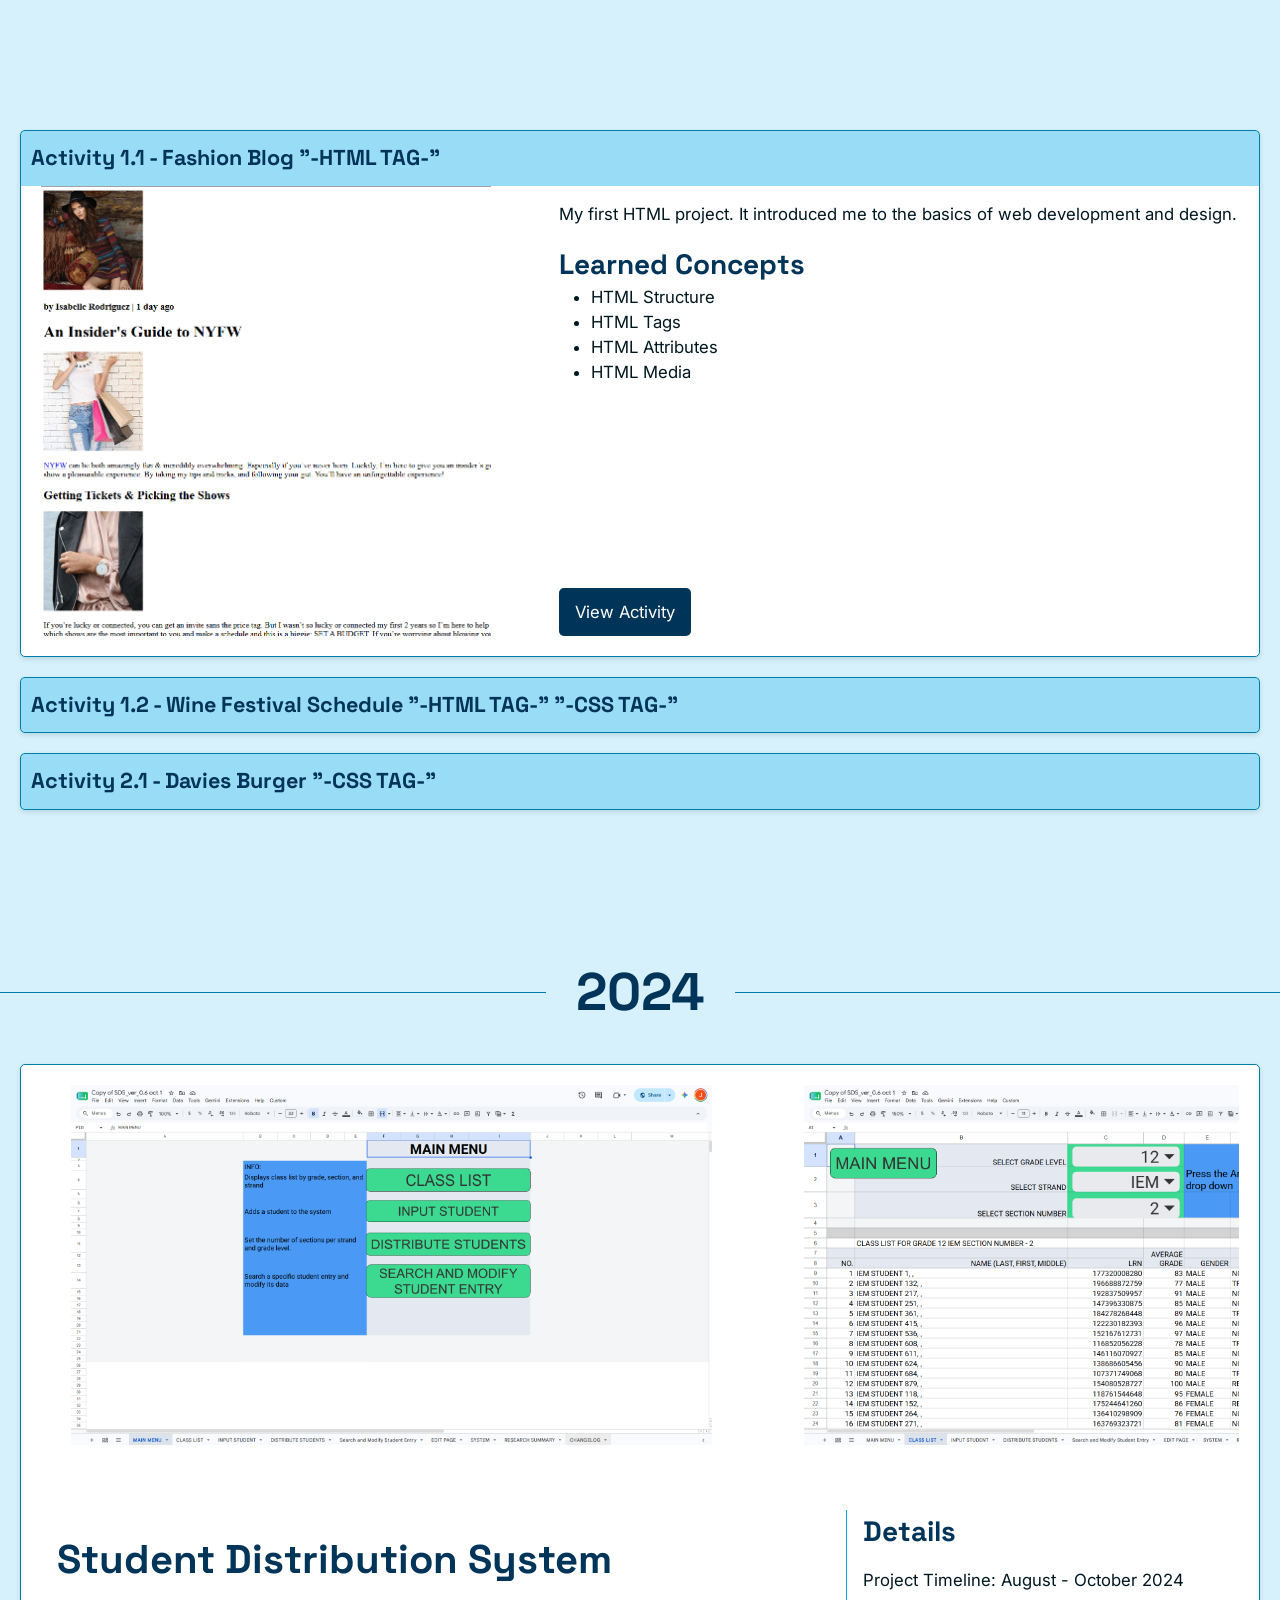
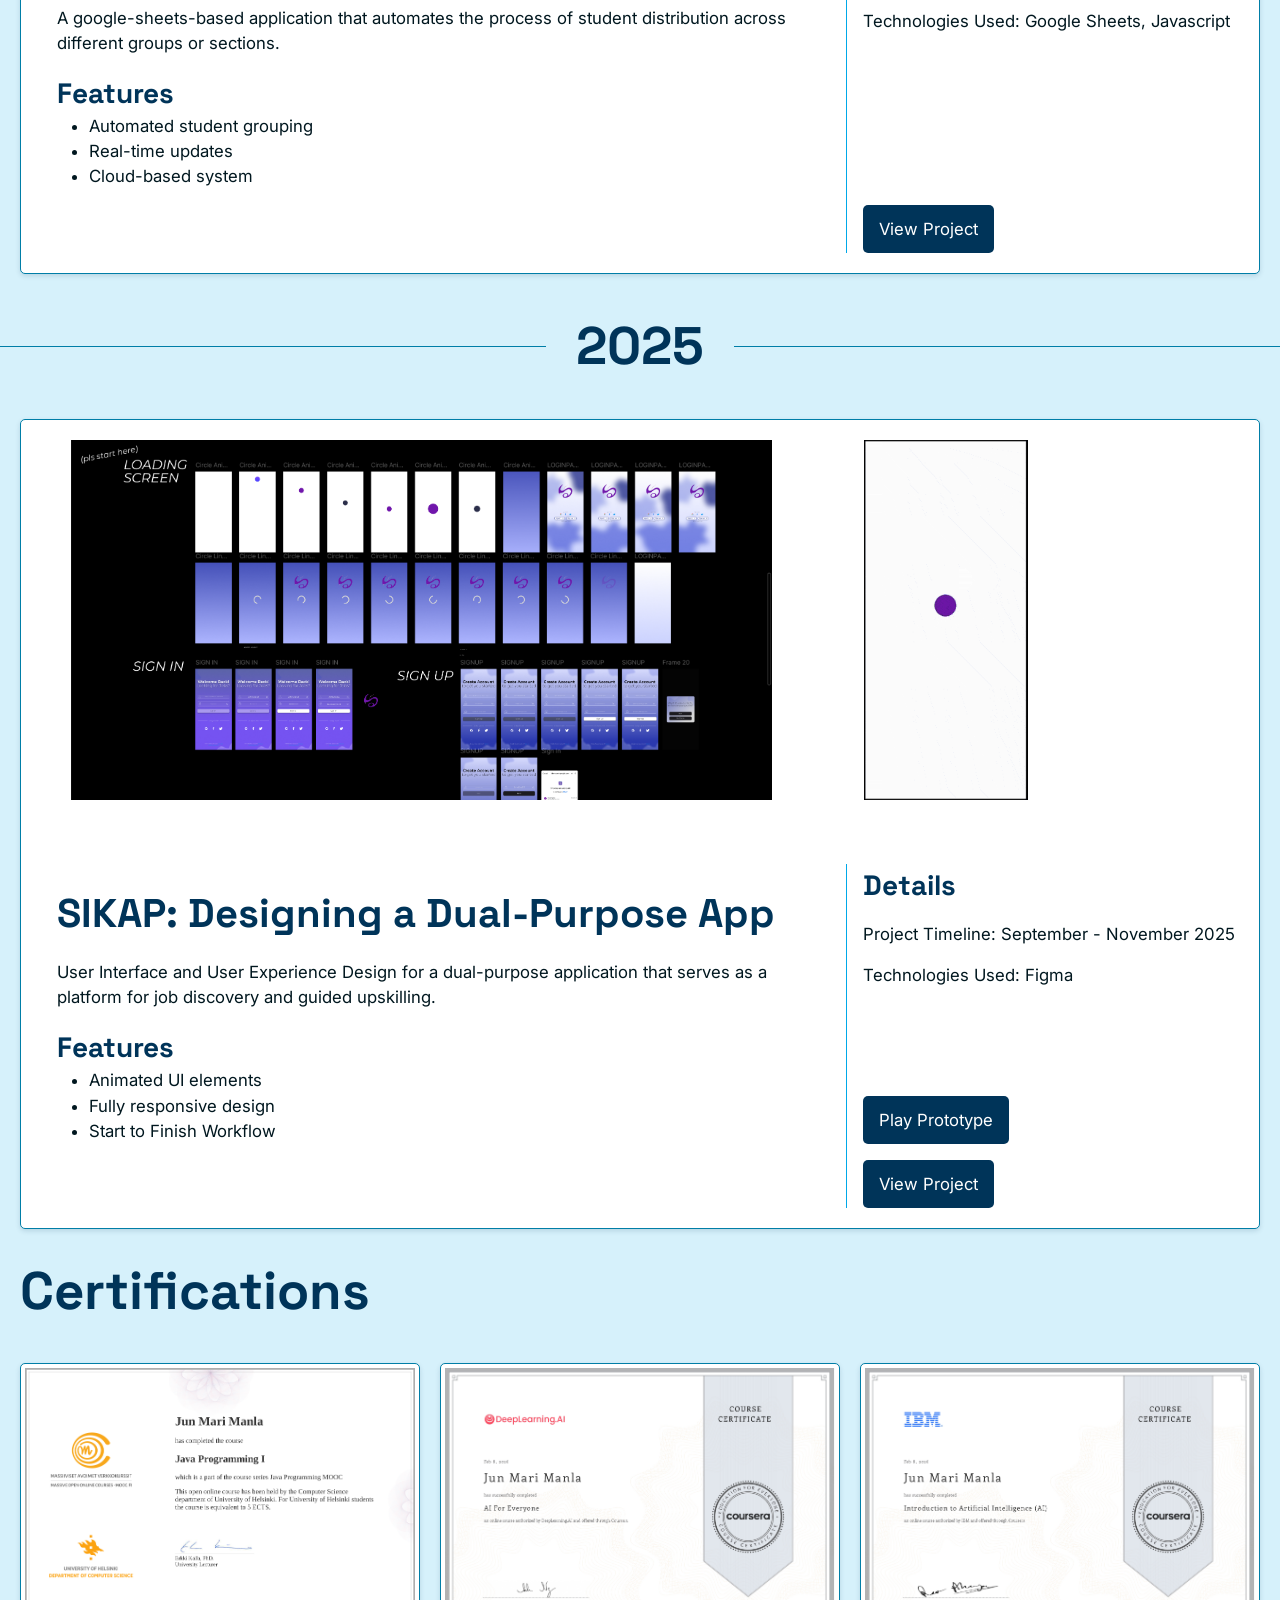
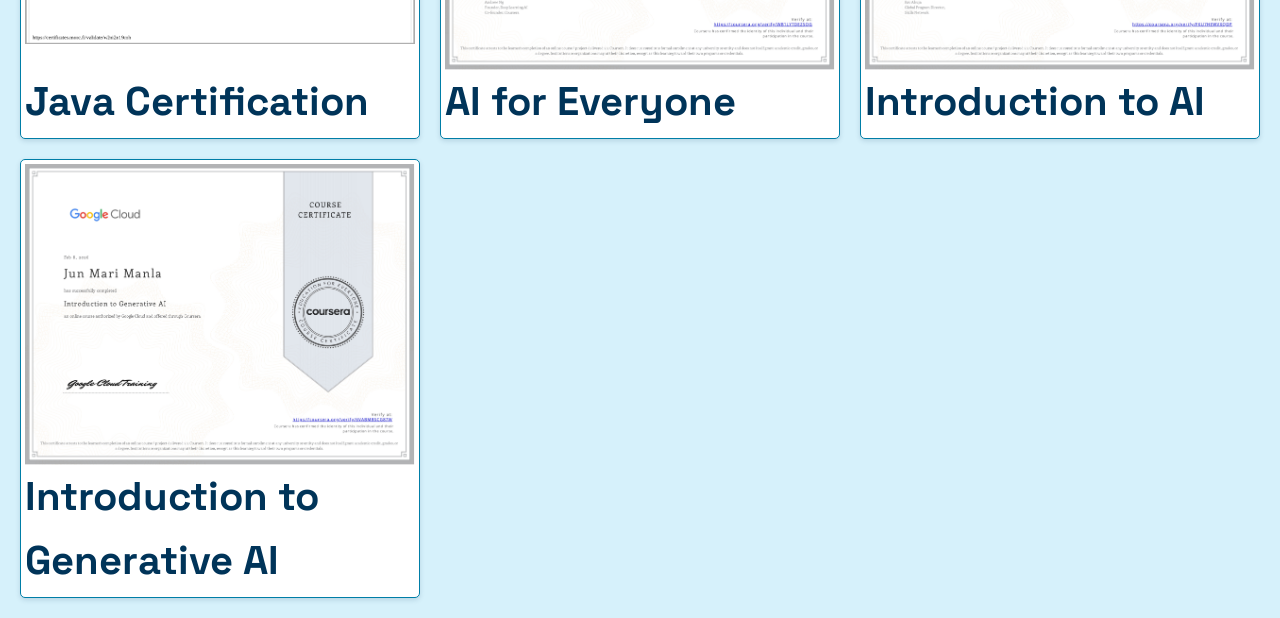
==== commit 44cd1ba3: "added scroll snapping" ====
--- a/Portfolio/index.html
+++ b/Portfolio/index.html
@@ -24,7 +24,7 @@
             <a href="#certifications"><h3>Certifications</h3></a>
         </header>
 
-        <div id="landing-page">
+        <section id="landing-page">
             <img src="./Assets/me.png" alt="author image" />
             <div class="introduction">
                 <h2 class="big">Hi, I'm</h2>
@@ -39,9 +39,9 @@
                         alt="Down Arrow"
                 /></a>
             </div>
-        </div>
-
-        <div id="about-me">
+        </section>
+
+        <section id="about-me">
             <div class="carousel no-scrollbar">
                 <ol class="carousel-media" role="list">
                     <li class="carousel-item flex-column">
@@ -80,12 +80,12 @@
                     </li>
                 </ol>
             </div>
-        </div>
-
-        <div id="act-container">
+        </section>
+
+        <section id="act-container">
             <div class="accordion">
                 <div class="accordion-item">
-                    <input type="checkbox" id="item1" />
+                    <input type="checkbox" id="item1" checked />
                     <label for="item1" class="accordion-header"
                         ><h4>
                             Activity 1.1 - Fashion Blog "-HTML TAG-"
@@ -196,262 +196,266 @@
                     </div>
                 </div>
             </div>
-
+        </section>
+
+        <section id="projects">
             
-        </div>
-
-        <h1 id="projects">Projects</h1>
-        <div id="proj-container">
-            <fieldset class="year-divider">
-                <legend><h1>2024</h1></legend>
-            </fieldset>
-
-            <div class="project">
-                <!-- Carousel Tutorial https://www.aleksandrhovhannisyan.com/blog/image-carousel-tutorial/ -->
-                <div class="carousel no-scrollbar">
-                    <ol class="carousel-media" role="list">
-                        <li class="carousel-item">
-                            <img
-                                src="./Assets/SDS_1.png"
-                                alt="Slide 1"
-                                class="carousel-image"
-                                loading="lazy"
-                                decoding="async"
-                            />
-                        </li>
-                        <li class="carousel-item">
-                            <img
-                                src="./Assets/SDS_2.png"
-                                alt="Slide 2"
-                                class="carousel-image"
-                                loading="lazy"
-                                decoding="async"
-                            />
-                        </li>
-                        <li class="carousel-item">
-                            <img
-                                src="./Assets/SDS_3.png"
-                                alt="Slide 3"
-                                class="carousel-image"
-                                loading="lazy"
-                                decoding="async"
-                            />
-                        </li>
-                        <li class="carousel-item">
-                            <img
-                                src="./Assets/SDS_4.png"
-                                alt="Slide 4"
-                                class="carousel-image"
-                                loading="lazy"
-                                decoding="async"
-                            />
-                        </li>
-                        <li class="carousel-item">
-                            <img
-                                src="./Assets/SDS_5.png"
-                                alt="Slide 5"
-                                class="carousel-image"
-                                loading="lazy"
-                                decoding="async"
-                            />
-                        </li>
-                    </ol>
-                </div>
-                <div class="project-desc">
-                    <h2>Student Distribution System</h2>
+            <div id="proj-container">
+                <fieldset class="year-divider">
+                    <legend><h1>2024</h1></legend>
+                </fieldset>
+
+                <div class="project">
+                    <!-- Carousel Tutorial https://www.aleksandrhovhannisyan.com/blog/image-carousel-tutorial/ -->
+                    <div class="carousel no-scrollbar">
+                        <ol class="carousel-media" role="list">
+                            <li class="carousel-item">
+                                <img
+                                    src="./Assets/SDS_1.png"
+                                    alt="Slide 1"
+                                    class="carousel-image"
+                                    loading="lazy"
+                                    decoding="async"
+                                />
+                            </li>
+                            <li class="carousel-item">
+                                <img
+                                    src="./Assets/SDS_2.png"
+                                    alt="Slide 2"
+                                    class="carousel-image"
+                                    loading="lazy"
+                                    decoding="async"
+                                />
+                            </li>
+                            <li class="carousel-item">
+                                <img
+                                    src="./Assets/SDS_3.png"
+                                    alt="Slide 3"
+                                    class="carousel-image"
+                                    loading="lazy"
+                                    decoding="async"
+                                />
+                            </li>
+                            <li class="carousel-item">
+                                <img
+                                    src="./Assets/SDS_4.png"
+                                    alt="Slide 4"
+                                    class="carousel-image"
+                                    loading="lazy"
+                                    decoding="async"
+                                />
+                            </li>
+                            <li class="carousel-item">
+                                <img
+                                    src="./Assets/SDS_5.png"
+                                    alt="Slide 5"
+                                    class="carousel-image"
+                                    loading="lazy"
+                                    decoding="async"
+                                />
+                            </li>
+                        </ol>
+                    </div>
+                    <div class="project-desc">
+                        <h2>Student Distribution System</h2>
+                        <p>
+                            A google-sheets-based application that automates the
+                            process of student distribution across different
+                            groups or sections.
+                        </p>
+                        <h3>Features</h3>
+                        <ul>
+                            <li>Automated student grouping</li>
+                            <li>Real-time updates</li>
+                            <li>Cloud-based system</li>
+                        </ul>
+                    </div>
+                    <div class="project-details">
+                        <h3>Details</h3>
+                        <p>Project Timeline: August - October 2024</p>
+                        <p>Technologies Used: Google Sheets, Javascript</p>
+                        <a
+                            href="https://docs.google.com/spreadsheets/d/1LIIwSqbAruyI_gJvOYWBhGeZ61KDzXT1re8E7DlrZr8/edit?usp=sharing"
+                            target="_blank"
+                            rel="noopener noreferrer"
+                        >
+                            <button><p>View Project</p></button>
+                        </a>
+                    </div>
+                </div>
+
+                <fieldset class="year-divider">
+                    <legend><h1>2025</h1></legend>
+                </fieldset>
+
+                <div class="project">
+                    <!-- Carousel Tutorial https://www.aleksandrhovhannisyan.com/blog/image-carousel-tutorial/ -->
+                    <div class="carousel no-scrollbar">
+                        <ol class="carousel-media" role="list">
+                            <li class="carousel-item">
+                                <img
+                                    src="./Assets/sikap1.png"
+                                    alt="Slide 1"
+                                    class="carousel-image"
+                                    loading="lazy"
+                                    decoding="async"
+                                />
+                            </li>
+                            <li class="carousel-item">
+                                <img
+                                    src="./Assets/sikap_gif1.gif"
+                                    alt="Slide 2"
+                                    class="carousel-image"
+                                    loading="lazy"
+                                    decoding="async"
+                                />
+                            </li>
+                            <li class="carousel-item">
+                                <img
+                                    src="./Assets/sikap2.png"
+                                    alt="Slide 3"
+                                    class="carousel-image"
+                                    loading="lazy"
+                                    decoding="async"
+                                />
+                            </li>
+                            <li class="carousel-item">
+                                <img
+                                    src="./Assets/sikap_gif2.gif"
+                                    alt="Slide 4"
+                                    class="carousel-image"
+                                    loading="lazy"
+                                    decoding="async"
+                                />
+                            </li>
+                            <li class="carousel-item">
+                                <img
+                                    src="./Assets/sikap_gif3.gif"
+                                    alt="Slide 5"
+                                    class="carousel-image"
+                                    loading="lazy"
+                                    decoding="async"
+                                />
+                            </li>
+                            <li class="carousel-item">
+                                <img
+                                    src="./Assets/sikap_gif4.gif"
+                                    alt="Slide 6"
+                                    class="carousel-image"
+                                    loading="lazy"
+                                    decoding="async"
+                                />
+                            </li>
+                        </ol>
+                    </div>
+                    <div class="project-desc">
+                        <h2>SIKAP: Designing a Dual-Purpose App</h2>
+                        <p>
+                            User Interface and User Experience Design for a
+                            dual-purpose application that serves as a platform
+                            for job discovery and guided upskilling.
+                        </p>
+                        <h3>Features</h3>
+                        <ul>
+                            <li>Animated UI elements</li>
+                            <li>Fully responsive design</li>
+                            <li>Start to Finish Workflow</li>
+                        </ul>
+                    </div>
+                    <div class="project-details">
+                        <h3>Details</h3>
+                        <p>Project Timeline: September - November 2025</p>
+                        <p>Technologies Used: Figma</p>
+                        <a
+                            href="https://www.figma.com/proto/uCsSbZrkTSMgM2eMP9kK3T/Group-9-BSIT1A-MACROHON-MANLA-NEPA?node-id=510-3364&p=f&viewport=800%2C421%2C0.18&t=CL1jtxoSWVKQL65O-1&scaling=scale-down&content-scaling=fixed&starting-point-node-id=510%3A3352&page-id=0%3A1"
+                            target="_blank"
+                            rel="noopener noreferrer"
+                        >
+                            <button class="top"><p>Play Prototype</p></button>
+                        </a>
+                        <a
+                            href="https://www.figma.com/design/uCsSbZrkTSMgM2eMP9kK3T/Group-9-BSIT1A-MACROHON-MANLA-NEPA?node-id=0-1&t=b9Ep4sDA1TXbVDPp-1"
+                            target="_blank"
+                            rel="noopener noreferrer"
+                        >
+                            <button><p>View Project</p></button>
+                        </a>
+                    </div>
+                </div>
+            </div>
+        </section>
+
+        <section id="certifications">
+            <h1>Certifications</h1>
+            <div id="cert-container">
+                <div class="cert" tabindex="0">
+                    <img
+                        src="./Assets/java1.png"
+                        alt="Java Certification"
+                        width="100%"
+                    />
+                    <h2>Java Certification</h2>
+                </div>
+
+                <div class="details">
+                    <a href="./java1.png" target="_blank"> Open Image </a>
                     <p>
-                        A google-sheets-based application that automates the
-                        process of student distribution across different groups
-                        or sections.
+                        Java Certification from Coursera, demonstrating
+                        proficiency in Java programming and software development
+                        principles.
                     </p>
-                    <h3>Features</h3>
-                    <ul>
-                        <li>Automated student grouping</li>
-                        <li>Real-time updates</li>
-                        <li>Cloud-based system</li>
-                    </ul>
-                </div>
-                <div class="project-details">
-                    <h3>Details</h3>
-                    <p>Project Timeline: August - October 2024</p>
-                    <p>Technologies Used: Google Sheets, Javascript</p>
-                    <a
-                        href="https://docs.google.com/spreadsheets/d/1LIIwSqbAruyI_gJvOYWBhGeZ61KDzXT1re8E7DlrZr8/edit?usp=sharing"
-                        target="_blank"
-                        rel="noopener noreferrer"
-                    >
-                        <button><p>View Project</p></button>
-                    </a>
-                </div>
-            </div>
-
-            <fieldset class="year-divider">
-                <legend><h1>2025</h1></legend>
-            </fieldset>
-
-            <div class="project">
-                <!-- Carousel Tutorial https://www.aleksandrhovhannisyan.com/blog/image-carousel-tutorial/ -->
-                <div class="carousel no-scrollbar">
-                    <ol class="carousel-media" role="list">
-                        <li class="carousel-item">
-                            <img
-                                src="./Assets/sikap1.png"
-                                alt="Slide 1"
-                                class="carousel-image"
-                                loading="lazy"
-                                decoding="async"
-                            />
-                        </li>
-                        <li class="carousel-item">
-                            <img
-                                src="./Assets/sikap_gif1.gif"
-                                alt="Slide 2"
-                                class="carousel-image"
-                                loading="lazy"
-                                decoding="async"
-                            />
-                        </li>
-                        <li class="carousel-item">
-                            <img
-                                src="./Assets/sikap2.png"
-                                alt="Slide 3"
-                                class="carousel-image"
-                                loading="lazy"
-                                decoding="async"
-                            />
-                        </li>
-                        <li class="carousel-item">
-                            <img
-                                src="./Assets/sikap_gif2.gif"
-                                alt="Slide 4"
-                                class="carousel-image"
-                                loading="lazy"
-                                decoding="async"
-                            />
-                        </li>
-                        <li class="carousel-item">
-                            <img
-                                src="./Assets/sikap_gif3.gif"
-                                alt="Slide 5"
-                                class="carousel-image"
-                                loading="lazy"
-                                decoding="async"
-                            />
-                        </li>
-                        <li class="carousel-item">
-                            <img
-                                src="./Assets/sikap_gif4.gif"
-                                alt="Slide 6"
-                                class="carousel-image"
-                                loading="lazy"
-                                decoding="async"
-                            />
-                        </li>
-                    </ol>
-                </div>
-                <div class="project-desc">
-                    <h2>SIKAP: Designing a Dual-Purpose App</h2>
+                </div>
+
+                <div class="cert" tabindex="1">
+                    <img
+                        src="./Assets/coursera1.jpg"
+                        alt="Java Certification"
+                        width="100%"
+                    />
+                    <h2>AI for Everyone</h2>
+                </div>
+
+                <div class="details">
                     <p>
-                        User Interface and User Experience Design for a
-                        dual-purpose application that serves as a platform for
-                        job discovery and guided upskilling.
+                        AI for Everyone from Coursera, providing a comprehensive
+                        introduction to the field of artificial intelligence.
                     </p>
-                    <h3>Features</h3>
-                    <ul>
-                        <li>Animated UI elements</li>
-                        <li>Fully responsive design</li>
-                        <li>Start to Finish Workflow</li>
-                    </ul>
-                </div>
-                <div class="project-details">
-                    <h3>Details</h3>
-                    <p>Project Timeline: September - November 2025</p>
-                    <p>Technologies Used: Figma</p>
-                    <a
-                        href="https://www.figma.com/proto/uCsSbZrkTSMgM2eMP9kK3T/Group-9-BSIT1A-MACROHON-MANLA-NEPA?node-id=510-3364&p=f&viewport=800%2C421%2C0.18&t=CL1jtxoSWVKQL65O-1&scaling=scale-down&content-scaling=fixed&starting-point-node-id=510%3A3352&page-id=0%3A1"
-                        target="_blank"
-                        rel="noopener noreferrer"
-                    >
-                        <button class="top"><p>Play Prototype</p></button>
-                    </a>
-                    <a
-                        href="https://www.figma.com/design/uCsSbZrkTSMgM2eMP9kK3T/Group-9-BSIT1A-MACROHON-MANLA-NEPA?node-id=0-1&t=b9Ep4sDA1TXbVDPp-1"
-                        target="_blank"
-                        rel="noopener noreferrer"
-                    >
-                        <button><p>View Project</p></button>
-                    </a>
-                </div>
-            </div>
-        </div>
-
-        <h1 id="certifications">Certifications</h1>
-        <div id="cert-container">
-            <div class="cert" tabindex="0">
-                <img
-                    src="./Assets/java1.png"
-                    alt="Java Certification"
-                    width="100%"
-                />
-                <h2>Java Certification</h2>
-            </div>
-
-            <div class="details">
-                <a href="./java1.png" target="_blank"> Open Image </a>
-                <p>
-                    Java Certification from Coursera, demonstrating proficiency
-                    in Java programming and software development principles.
-                </p>
-            </div>
-
-            <div class="cert" tabindex="1">
-                <img
-                    src="./Assets/coursera1.jpg"
-                    alt="Java Certification"
-                    width="100%"
-                />
-                <h2>AI for Everyone</h2>
-            </div>
-
-            <div class="details">
-                <p>
-                    AI for Everyone from Coursera, providing a comprehensive
-                    introduction to the field of artificial intelligence.
-                </p>
-            </div>
-
-            <div class="cert" tabindex="2">
-                <img
-                    src="./Assets/coursera2.jpg"
-                    alt="Java Certification"
-                    width="100%"
-                />
-                <h2>Introduction to AI</h2>
-            </div>
-
-            <div class="details">
-                <p>
-                    Introduction to AI from Coursera, providing a comprehensive
-                    introduction to the field of artificial intelligence.
-                </p>
-            </div>
-
-            <div class="cert" tabindex="3">
-                <img
-                    src="./Assets/coursera3.jpg"
-                    alt="Java Certification"
-                    width="100%"
-                />
-                <h2>Introduction to Generative AI</h2>
-            </div>
-
-            <div class="details">
-                <p>
-                    Introduction to Generative AI from Coursera, providing a
-                    comprehensive introduction to the field of generative
-                    artificial intelligence.
-                </p>
-            </div>
-        </div>
+                </div>
+
+                <div class="cert" tabindex="2">
+                    <img
+                        src="./Assets/coursera2.jpg"
+                        alt="Java Certification"
+                        width="100%"
+                    />
+                    <h2>Introduction to AI</h2>
+                </div>
+
+                <div class="details">
+                    <p>
+                        Introduction to AI from Coursera, providing a
+                        comprehensive introduction to the field of artificial
+                        intelligence.
+                    </p>
+                </div>
+
+                <div class="cert" tabindex="3">
+                    <img
+                        src="./Assets/coursera3.jpg"
+                        alt="Java Certification"
+                        width="100%"
+                    />
+                    <h2>Introduction to Generative AI</h2>
+                </div>
+
+                <div class="details">
+                    <p>
+                        Introduction to Generative AI from Coursera, providing a
+                        comprehensive introduction to the field of generative
+                        artificial intelligence.
+                    </p>
+                </div>
+            </div>
+        </section>
     </body>
 </html>
--- a/Portfolio/styles.css
+++ b/Portfolio/styles.css
@@ -2,12 +2,17 @@
     box-sizing: border-box;
     margin: 0;
     padding: 0;
+}
+
+html {
+    height: 100%;
     scroll-behavior: smooth;
-    scroll-padding-top: 10vh;
+    scroll-snap-type: y mandatory;
 }
 
 /* COLORS */
 :root {
+    --header-height: 10vh;
     --black: #00171f;
     --dark-blue: #003459;
     --blue: #007ea7;
@@ -91,16 +96,13 @@
 
 /* Main Container */
 body {
+    min-height: 100%;
     font-family: var(--font-body);
-    top: 10vh;
-    position: relative;
     background-color: var(--surface-tint);
     color: var(--black);
     line-height: 1.6;
     -webkit-font-smoothing: antialiased;
     text-rendering: optimizeLegibility;
-    scroll-snap-type: y mandatory;
-    overflow-y: scroll;
 }
 
 a,
@@ -121,7 +123,7 @@
     padding: 0% 5%;
     top: 0;
     width: 100%;
-    height: 10%;
+    height: var(--header-height);
     background-color: var(--dark-blue);
     box-shadow: 0 4px 10px var(--shadow-blue);
     z-index: 100;
@@ -144,7 +146,8 @@
 
 /* Landing Page */
 #landing-page {
-    height: 90vh;
+    margin-top: var(--header-height);
+    height: calc(100vh - var(--header-height));
     width: 100%;
     color: var(--black);
     display: grid;
@@ -152,6 +155,8 @@
     overflow: hidden;
     background-color: var(--white);
     scroll-snap-align: start;
+    scroll-snap-stop: always;
+    scroll-margin-top: var(--header-height);
 }
 
 #landing-page img {
@@ -188,12 +193,14 @@
 
 /* About Me */
 #about-me {
-    height: 90vh;
+    min-height: calc(100vh - var(--header-height));
     width: auto;
     display: grid;
     grid-template-columns: 1fr 1fr 2fr;
     align-items: space-between;
     scroll-snap-align: start;
+    scroll-snap-stop: always;
+    scroll-margin-top: var(--header-height);
 }
 
 /* Uses the already exisiting carousel from the projects tab with a few modifications */
@@ -215,8 +222,18 @@
 /* Activities */
 
 #act-container {
-    height: auto;
+    min-height: calc(100vh - var(--header-height));
     scroll-snap-align: start;
+    scroll-snap-stop: always;
+    scroll-margin-top: var(--header-height);
+}
+
+.project,
+#certifications {
+    min-height: calc(100vh - var(--header-height));
+    scroll-snap-align: start;
+    scroll-snap-stop: always;
+    scroll-margin-top: var(--header-height);
 }
 
 .accordion-item {
@@ -264,7 +281,7 @@
 
 .activity img {
     display: block;
-    width: 30%;
+    height: 50vh;
     aspect-ratio: 1/1;
     object-fit: contain;
 }
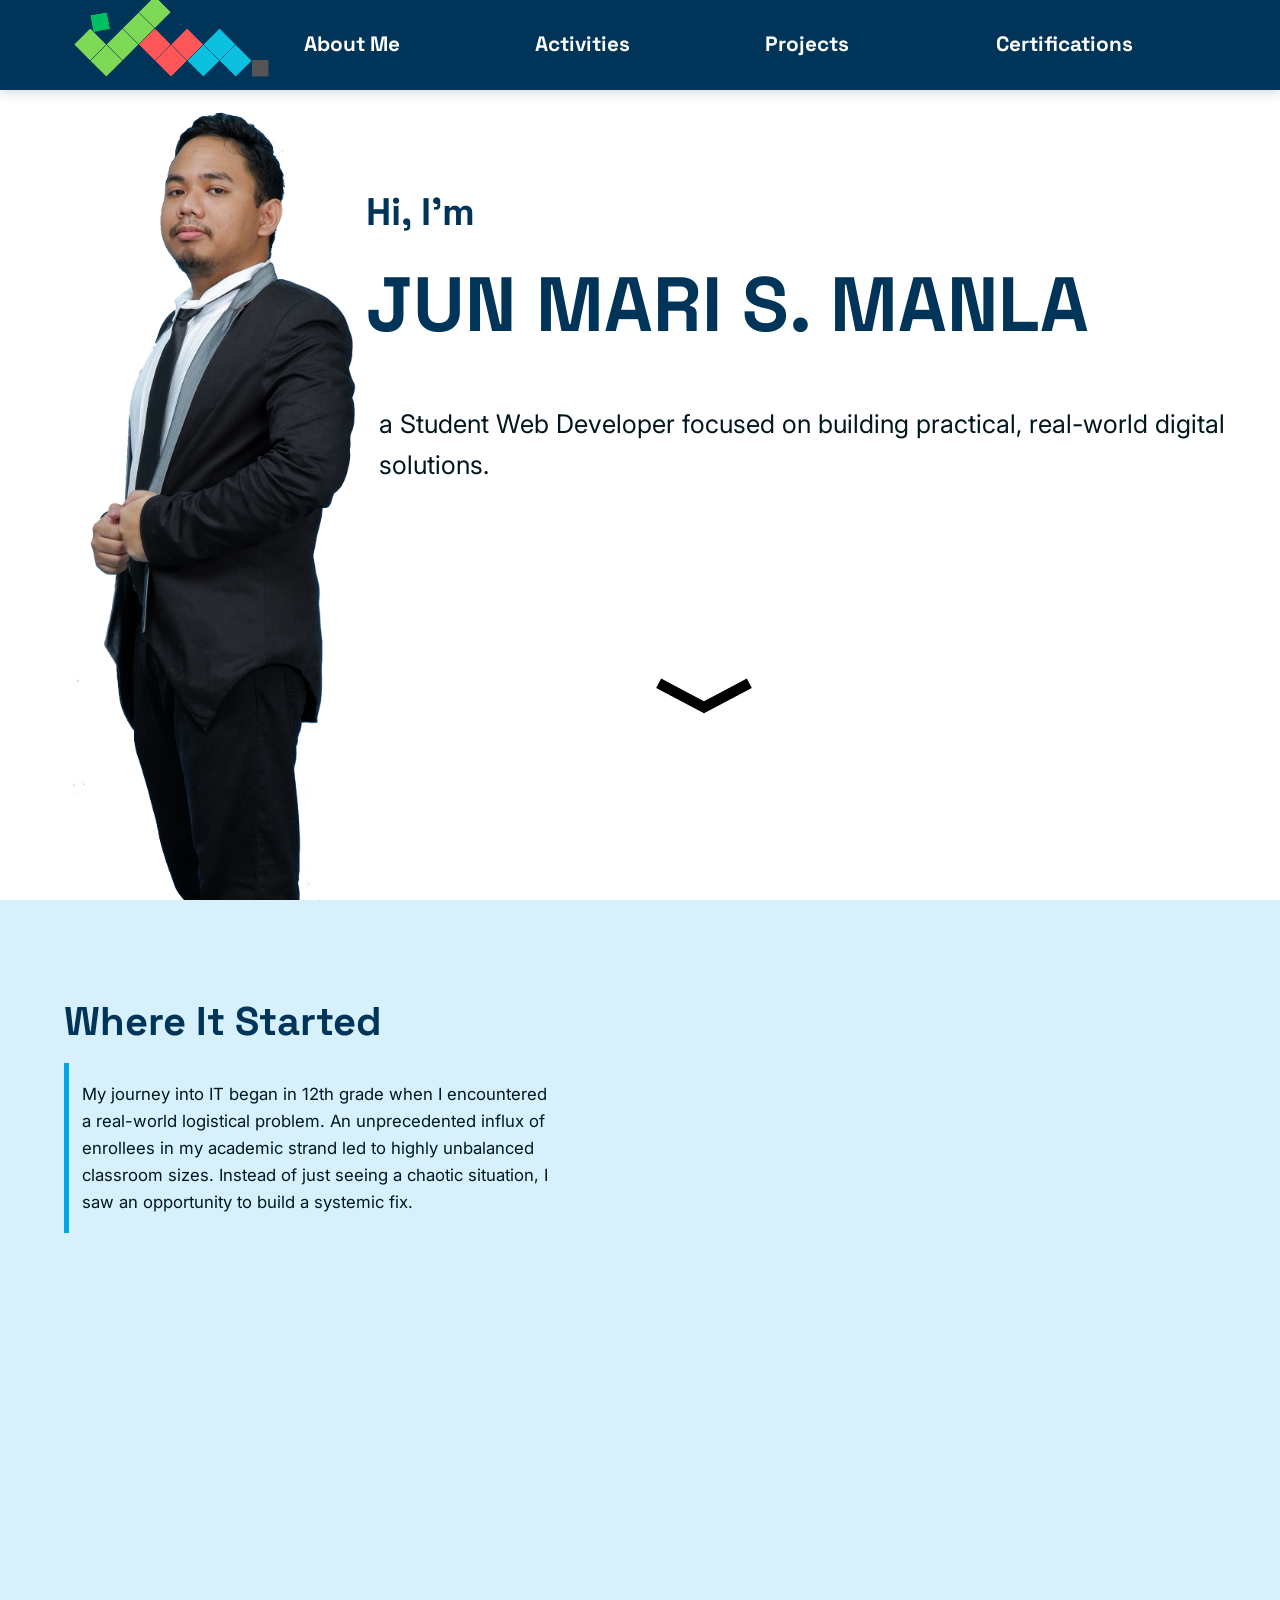
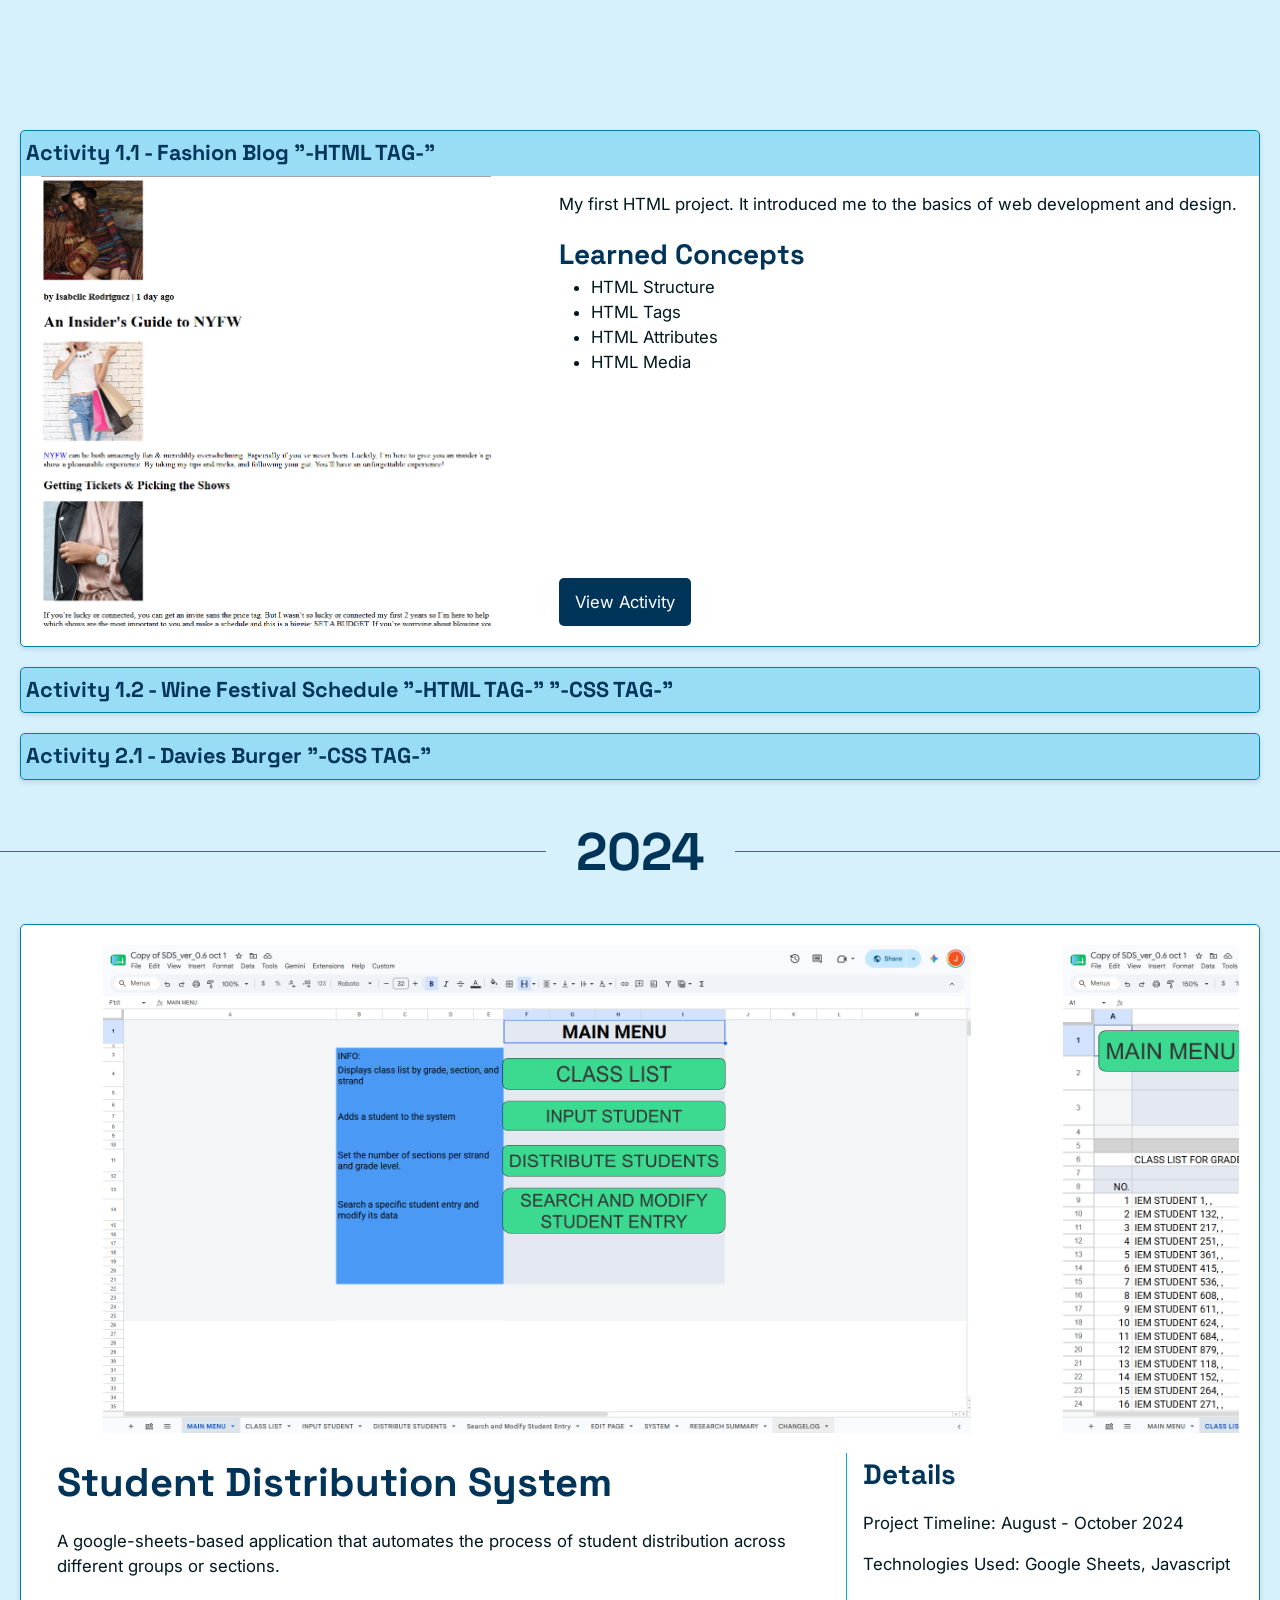
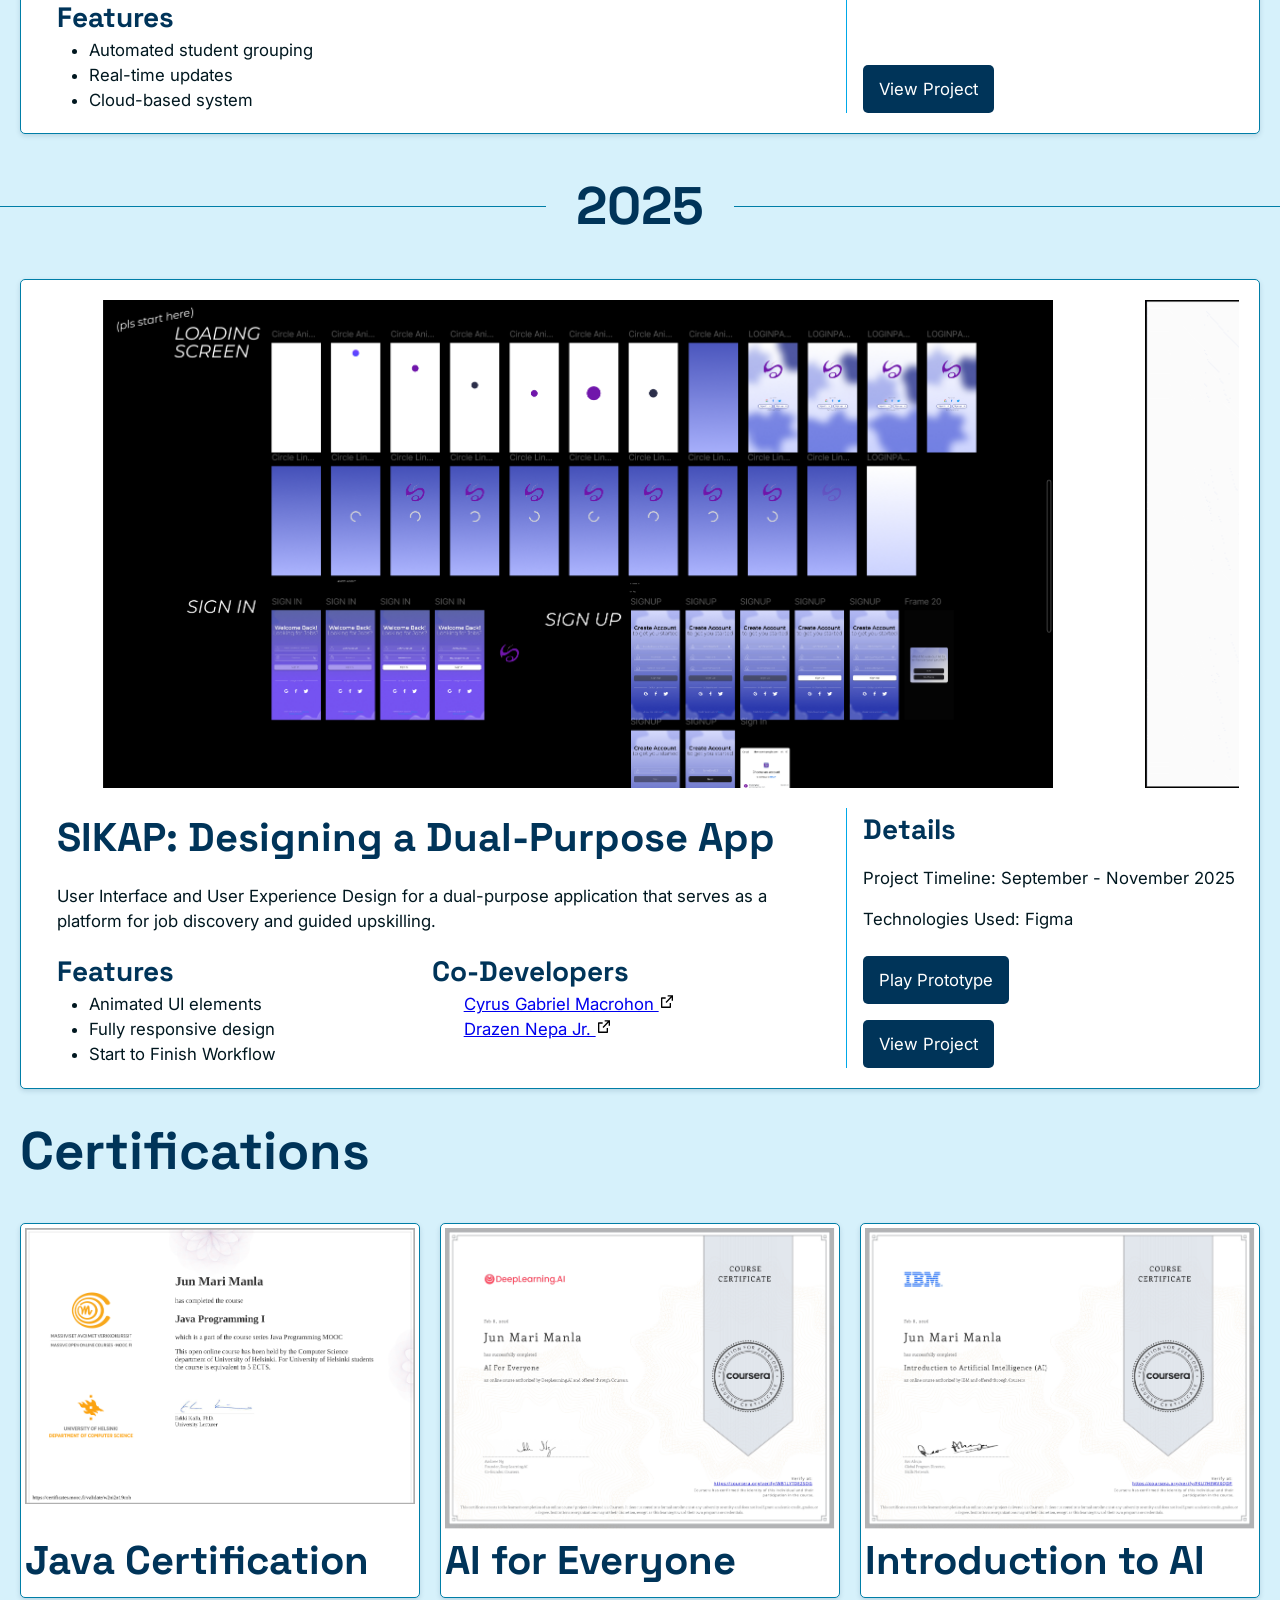
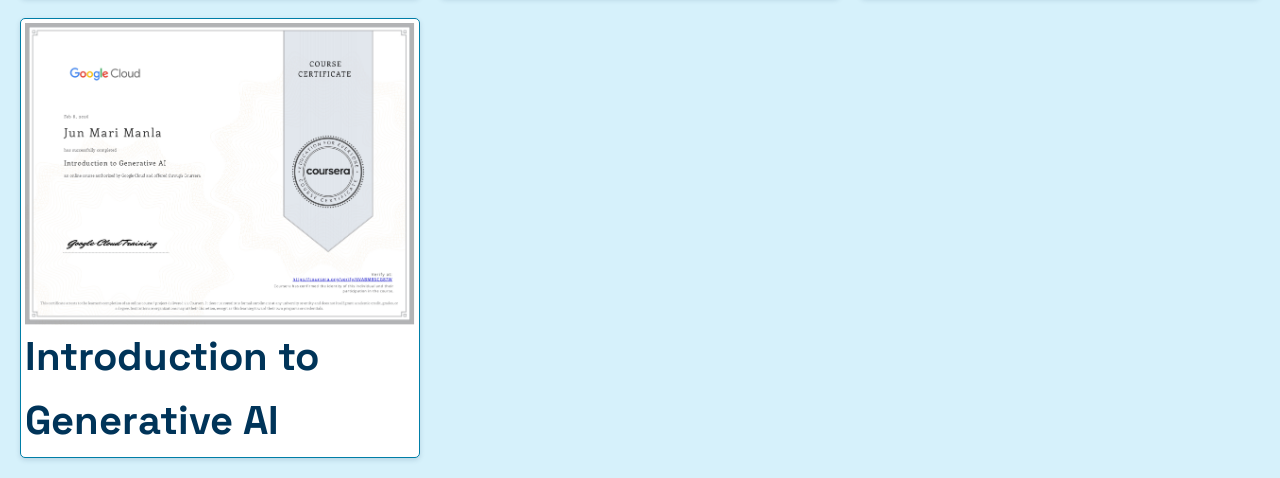
==== commit 021d6ec8: "added full screen view of images and fixed keyboard navigation for desktop view" ====
--- a/Portfolio/index.html
+++ b/Portfolio/index.html
@@ -11,6 +11,7 @@
             rel="stylesheet"
         />
         <link rel="stylesheet" href="styles.css" />
+        <script src="script.js" defer></script>
     </head>
 
     <body>
@@ -42,7 +43,7 @@
         </section>
 
         <section id="about-me">
-            <div class="carousel no-scrollbar">
+            <div class="carousel no-scrollbar text-carousel">
                 <ol class="carousel-media" role="list">
                     <li class="carousel-item flex-column">
                         <h2>Where It Started</h2>
@@ -80,12 +81,13 @@
                     </li>
                 </ol>
             </div>
+            
         </section>
 
         <section id="act-container">
             <div class="accordion">
                 <div class="accordion-item">
-                    <input type="checkbox" id="item1" checked />
+                    <input type="radio" name="act" id="item1" checked />
                     <label for="item1" class="accordion-header"
                         ><h4>
                             Activity 1.1 - Fashion Blog "-HTML TAG-"
@@ -122,7 +124,7 @@
 
             <div class="accordion">
                 <div class="accordion-item">
-                    <input type="checkbox" id="item2" />
+                    <input type="radio" name="act" id="item2" />
                     <label for="item2" class="accordion-header"
                         ><h4>
                             Activity 1.2 - Wine Festival Schedule "-HTML TAG-"
@@ -161,7 +163,7 @@
 
             <div class="accordion">
                 <div class="accordion-item">
-                    <input type="checkbox" id="item3" />
+                    <input type="radio" name="act" id="item3" />
                     <label for="item3" class="accordion-header"
                         ><h4>
                             Activity 2.1 - Davies Burger "-CSS TAG-"
@@ -199,7 +201,6 @@
         </section>
 
         <section id="projects">
-            
             <div id="proj-container">
                 <fieldset class="year-divider">
                     <legend><h1>2024</h1></legend>
@@ -299,6 +300,8 @@
                                     class="carousel-image"
                                     loading="lazy"
                                     decoding="async"
+                                    class="fullscreen-img"
+                                    onclick="toggleFullscreen(this)"
                                 />
                             </li>
                             <li class="carousel-item">
@@ -355,17 +358,41 @@
                             dual-purpose application that serves as a platform
                             for job discovery and guided upskilling.
                         </p>
-                        <h3>Features</h3>
-                        <ul>
-                            <li>Animated UI elements</li>
-                            <li>Fully responsive design</li>
-                            <li>Start to Finish Workflow</li>
-                        </ul>
+                        <div class="grid">
+                            <div>
+                                <h3>Features</h3>
+                                <ul>
+                                    <li>Animated UI elements</li>
+                                    <li>Fully responsive design</li>
+                                    <li>Start to Finish Workflow</li>
+                                </ul>
+                            </div>
+                            <div>
+                                <h3>Co-Developers</h3>
+                                <ul class="no-design">
+                                    <li>
+                                        <a href="#" target="_blank"
+                                            >Cyrus Gabriel Macrohon
+                                            <img
+                                                src="./Assets/external-link-line.svg"
+                                        /></a>
+                                    </li>
+                                    <li>
+                                        <a href="#" target="_blank"
+                                            >Drazen Nepa Jr.
+                                            <img
+                                                src="./Assets/external-link-line.svg"
+                                        /></a>
+                                    </li>
+                                </ul>
+                            </div>
+                        </div>
                     </div>
                     <div class="project-details">
                         <h3>Details</h3>
                         <p>Project Timeline: September - November 2025</p>
                         <p>Technologies Used: Figma</p>
+
                         <a
                             href="https://www.figma.com/proto/uCsSbZrkTSMgM2eMP9kK3T/Group-9-BSIT1A-MACROHON-MANLA-NEPA?node-id=510-3364&p=f&viewport=800%2C421%2C0.18&t=CL1jtxoSWVKQL65O-1&scaling=scale-down&content-scaling=fixed&starting-point-node-id=510%3A3352&page-id=0%3A1"
                             target="_blank"
@@ -397,15 +424,6 @@
                     <h2>Java Certification</h2>
                 </div>
 
-                <div class="details">
-                    <a href="./java1.png" target="_blank"> Open Image </a>
-                    <p>
-                        Java Certification from Coursera, demonstrating
-                        proficiency in Java programming and software development
-                        principles.
-                    </p>
-                </div>
-
                 <div class="cert" tabindex="1">
                     <img
                         src="./Assets/coursera1.jpg"
@@ -415,13 +433,6 @@
                     <h2>AI for Everyone</h2>
                 </div>
 
-                <div class="details">
-                    <p>
-                        AI for Everyone from Coursera, providing a comprehensive
-                        introduction to the field of artificial intelligence.
-                    </p>
-                </div>
-
                 <div class="cert" tabindex="2">
                     <img
                         src="./Assets/coursera2.jpg"
@@ -431,14 +442,6 @@
                     <h2>Introduction to AI</h2>
                 </div>
 
-                <div class="details">
-                    <p>
-                        Introduction to AI from Coursera, providing a
-                        comprehensive introduction to the field of artificial
-                        intelligence.
-                    </p>
-                </div>
-
                 <div class="cert" tabindex="3">
                     <img
                         src="./Assets/coursera3.jpg"
@@ -447,14 +450,6 @@
                     />
                     <h2>Introduction to Generative AI</h2>
                 </div>
-
-                <div class="details">
-                    <p>
-                        Introduction to Generative AI from Coursera, providing a
-                        comprehensive introduction to the field of generative
-                        artificial intelligence.
-                    </p>
-                </div>
             </div>
         </section>
     </body>
--- a/Portfolio/styles.css
+++ b/Portfolio/styles.css
@@ -17,7 +17,7 @@
     --dark-blue: #003459;
     --blue: #007ea7;
     --light-blue: #00a8e8;
-    --lighter-blue: rgba(0, 168, 232, 0.40);
+    --lighter-blue: rgba(0, 168, 232, 0.4);
     --white: #ffffff;
     --surface-tint: rgba(0, 168, 232, 0.16);
     --shadow-blue: rgba(0, 52, 89, 0.15);
@@ -132,6 +132,7 @@
 header a {
     h3 {
         color: var(--white);
+        font-size: clamp(0.8rem, 1.7vw + 0.85rem, 1.3rem);
     }
     width: 100%;
     text-decoration: none;
@@ -139,7 +140,7 @@
 }
 
 header img {
-    max-height: 10vh;
+    max-height: 9vh;
     width: auto;
     object-fit: contain;
 }
@@ -222,7 +223,7 @@
 /* Activities */
 
 #act-container {
-    min-height: calc(100vh - var(--header-height));
+    max-height: calc(100vh - var(--header-height));
     scroll-snap-align: start;
     scroll-snap-stop: always;
     scroll-margin-top: var(--header-height);
@@ -239,7 +240,7 @@
 .accordion-item {
     label {
         display: block;
-        padding: 10px;
+        padding: 5px;
         background-color: var(--lighter-blue);
     }
     border: 1px solid var(--blue);
@@ -326,6 +327,7 @@
 }
 
 .project {
+    height: 90vh;
     display: grid;
     grid-template-columns: 2fr 1fr;
     gap: 20px;
@@ -339,9 +341,24 @@
 }
 
 .project-desc {
-    padding: 20px;
+    padding: 0 20px;
     line-height: 1.5;
     padding-left: 1rem;
+}
+
+.project-desc .grid {
+    display: grid;
+    grid-template-columns: 1fr 1fr;
+}
+
+.project-desc .no-design {
+    list-style: none;
+    padding-left: 0;
+
+    img {
+        width: clamp(0.9rem, 0.55vw + 0.82rem, 1.05rem);
+        aspect-ratio: 1/1;
+    }
 }
 
 .project-details {
@@ -405,6 +422,16 @@
     /* scroll-marker-group: after; */
 }
 
+.text-carousel {
+    height: auto;
+
+    .carousel-media {
+        height: auto;
+    }
+
+    
+}
+
 .carousel [role="list"] {
     padding: 0;
     list-style: none;
@@ -412,11 +439,12 @@
 
 .carousel-media {
     display: flex;
+    height: 100%;
 }
 
 .carousel-item {
     padding: 0 30px;
-    height: 40vh;
+    height: 100%;
     flex-shrink: 0;
     scroll-snap-align: center;
     scroll-snap-stop: always;
@@ -458,6 +486,18 @@
     scrollbar-width: none;
     /* IE and Edge */
     -ms-overflow-style: none;
+}
+
+/* Change the cursor to a magnifying glass over the image */
+.fullscreen-img {
+    max-width: 100%;
+    cursor: zoom-in;
+}
+
+/* Optional: Prevent black bars by telling the browser how to fit the image */
+.fullscreen-img:fullscreen {
+    object-fit: contain;
+    background-color: black;
 }
 
 /* Certificates */
@@ -486,31 +526,76 @@
     transition: transform 0.2s ease;
 }
 
-.cert:focus {
-    transform: scale(1);
-    transition: transform 0.2s ease;
-}
-
-.cert:focus + .details {
-    display: block;
-    margin: 0 auto;
-}
-
-.details {
-    display: none;
-    position: fixed;
-    left: 10%;
-    top: 10%;
-    width: 80%;
-    height: 80%;
-    background-color: var(--overlay-dark);
-    color: var(--white);
-    padding: 20px;
-    border-radius: 5px;
-    z-index: 10;
-}
-
-.details a {
-    color: var(--light-blue);
-    text-decoration: underline;
-}
+/* MOBILE VIEW */
+@media (width < 768px) {
+    h1 {
+        font-weight: 1000;
+        font-size: clamp(3.4rem, 6vw + 1.8rem, 6.6rem); 
+    }
+
+    h2 {
+        font-family: var(--font-heading);
+        font-weight: 700;
+        font-size: clamp(1.35rem, 2.4vw + 0.85rem, 2.5rem);
+        color: var(--dark-blue);
+    }
+
+    h3 {
+        font-family: var(--font-heading);
+        font-weight: 700;
+        font-size: clamp(1.1rem, 1.7vw + 0.85rem, 1.75rem);
+        color: var(--dark-blue);
+    }
+
+    h4 {
+        font-family: var(--font-heading);
+        font-weight: 700;
+        font-size: clamp(1rem, 1vw + 0.8rem, 1.35rem);
+        color: var(--dark-blue);
+    }
+
+    p,
+    li {
+        font-family: var(--font-body);
+        font-weight: 400;
+        font-size: clamp(0.9rem, 0.55vw + 0.82rem, 1.05rem);
+        color: var(--black);
+    }
+
+    header {
+        width: 100vw;
+        display: none;
+    }
+
+    html {
+        scroll-snap-type: none;
+    }
+
+    #landing-page {
+        display: flex;
+        position: relative;
+        flex-direction: column;
+        align-items: center;
+        justify-content: center;
+        height: 90vh;
+        overflow: hidden;
+        img {
+            z-index: 0;
+            position: absolute;
+            top: 70%;
+            left: 50%;
+            transform: translate(-50%, -50%);
+            height: 100%;
+            object-fit: contain;
+        }
+    }
+
+    #about-me {
+        display: flex;
+        flex-direction: column;
+        align-items: center;
+        justify-content: center;
+        height: auto;
+        z-index: 1;
+    }
+}
